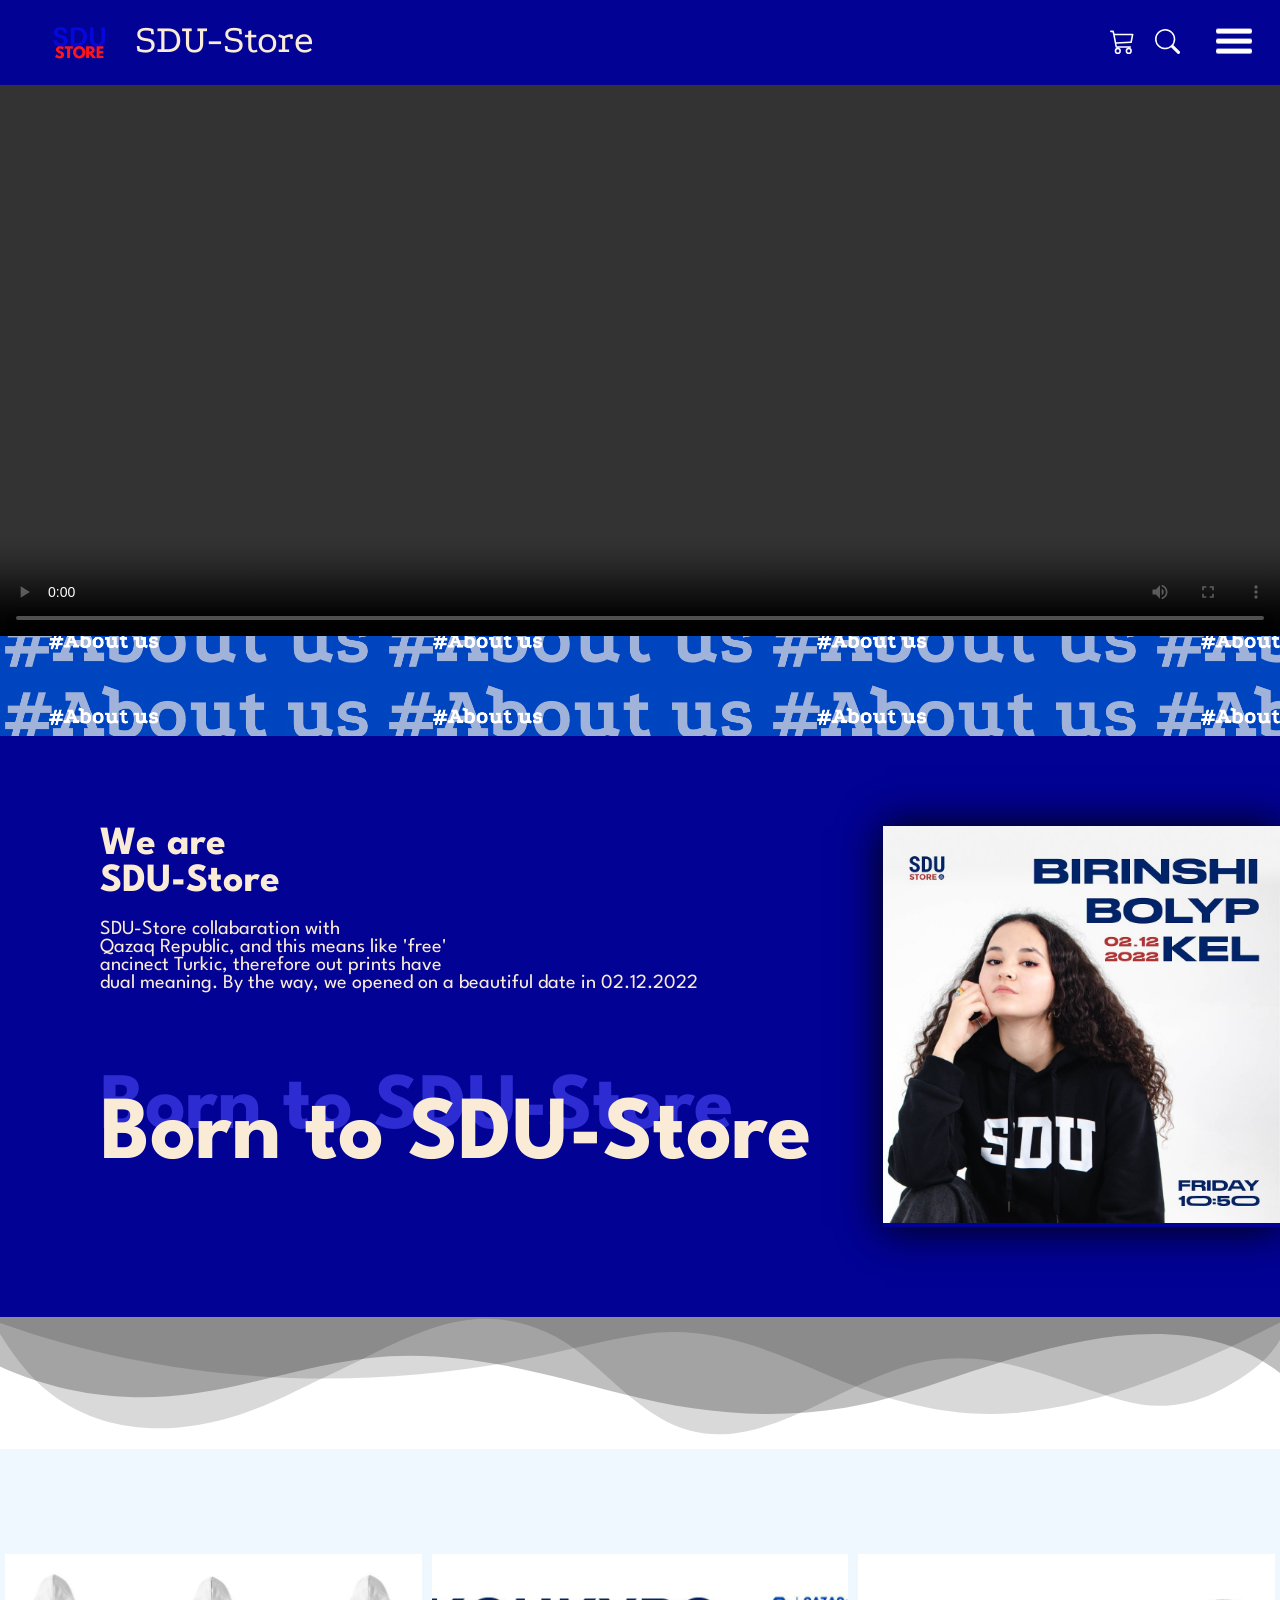
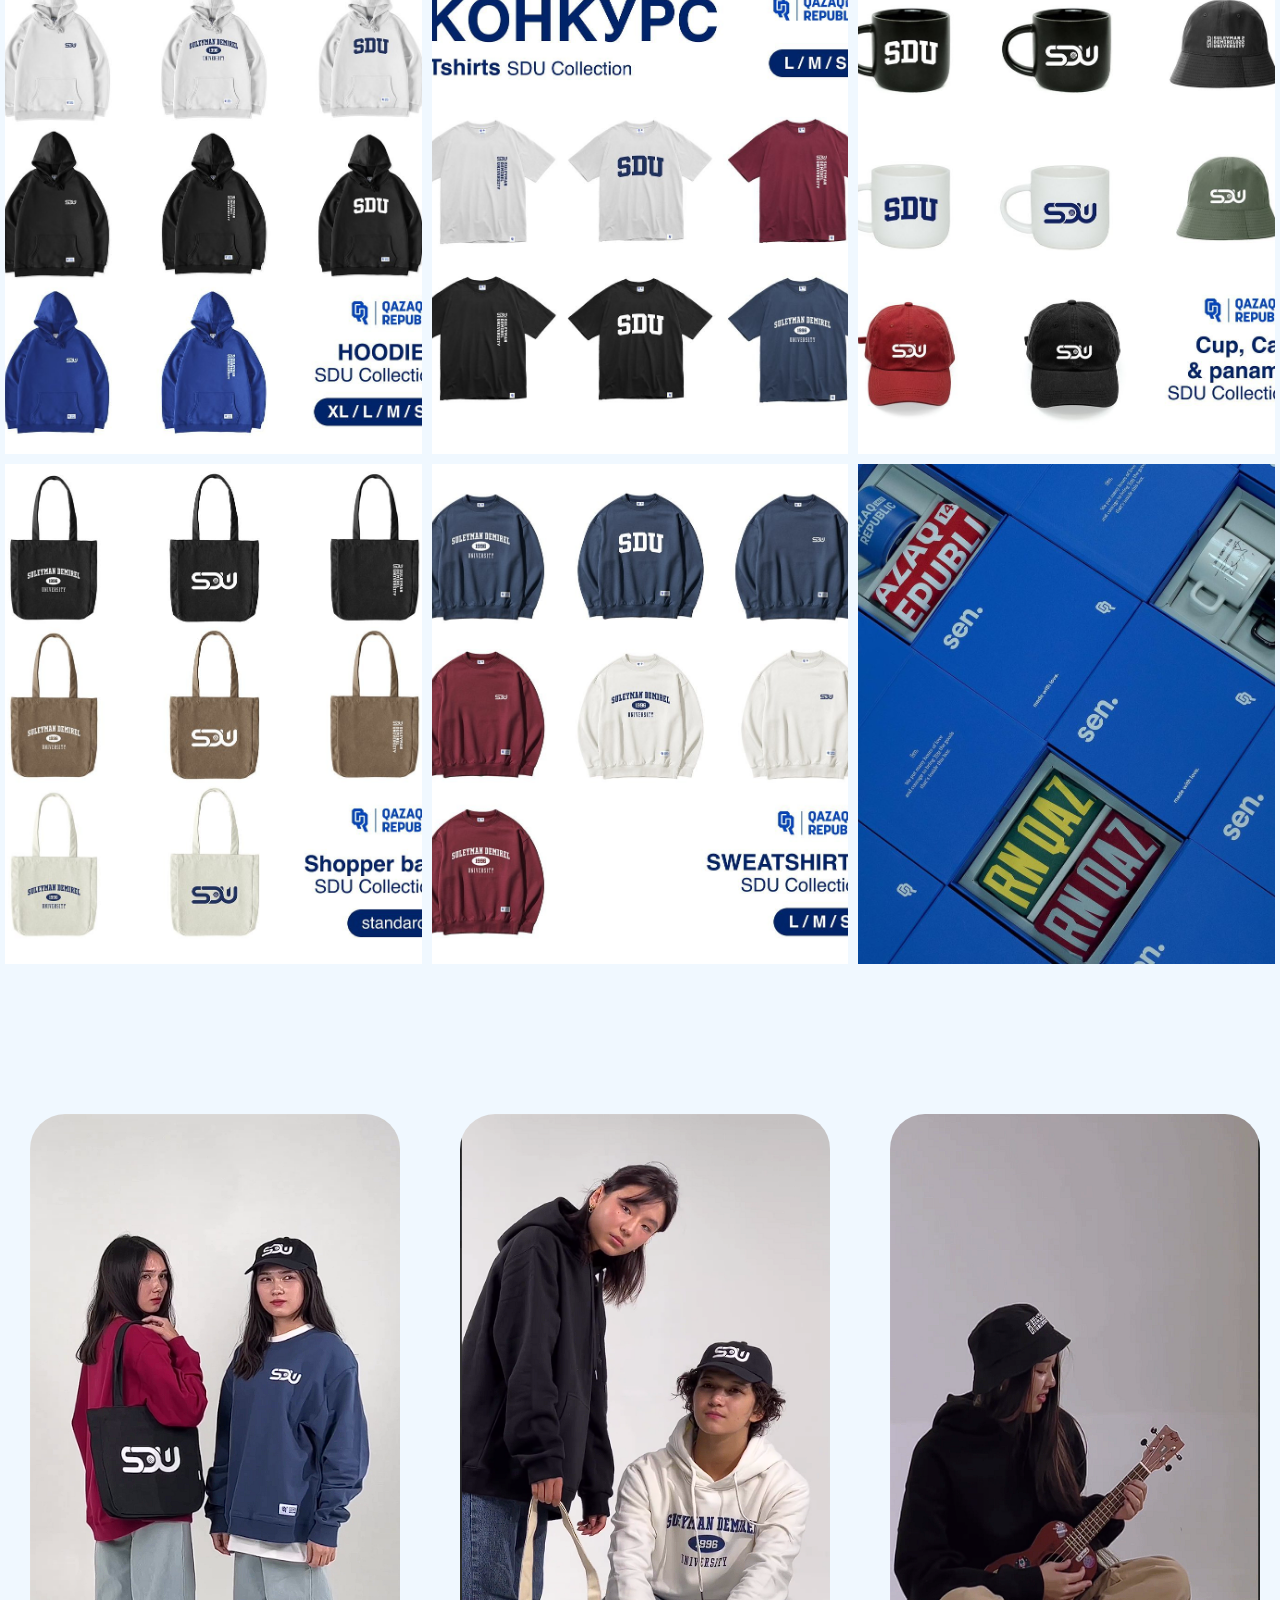
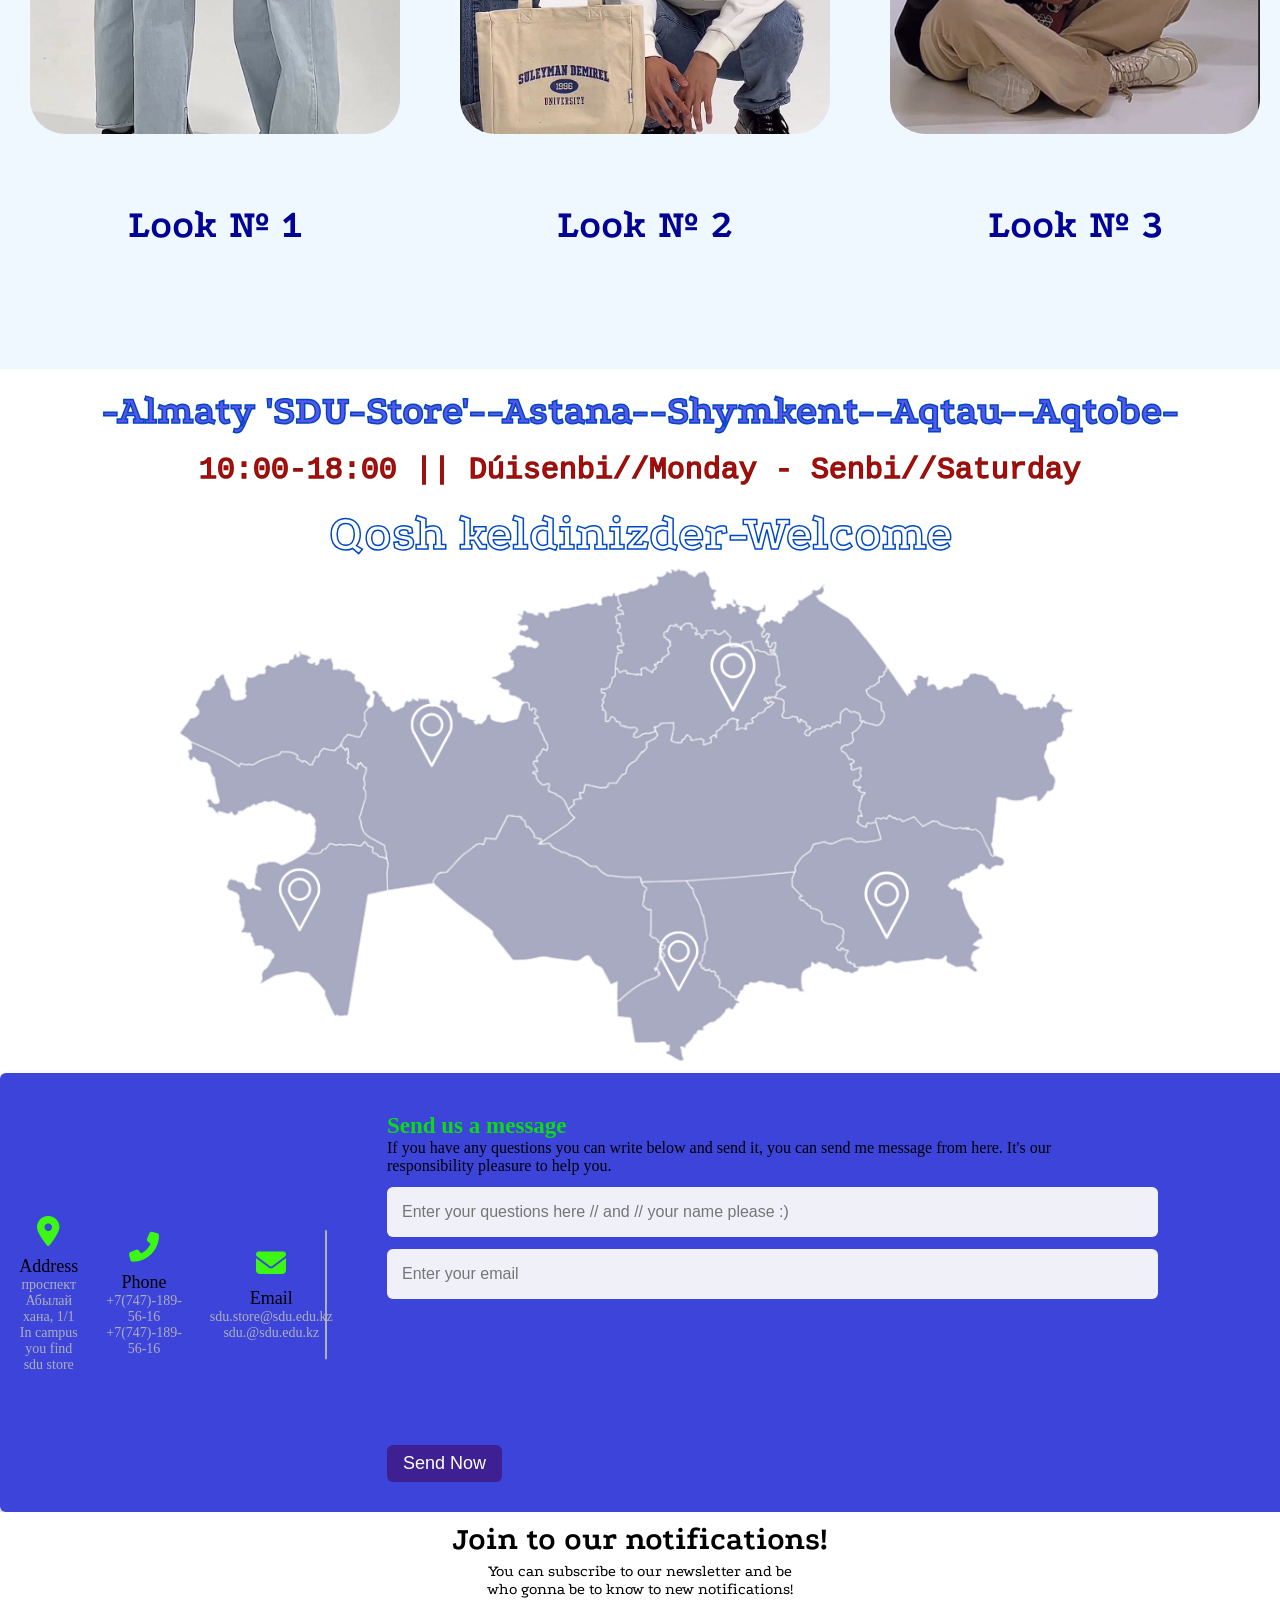
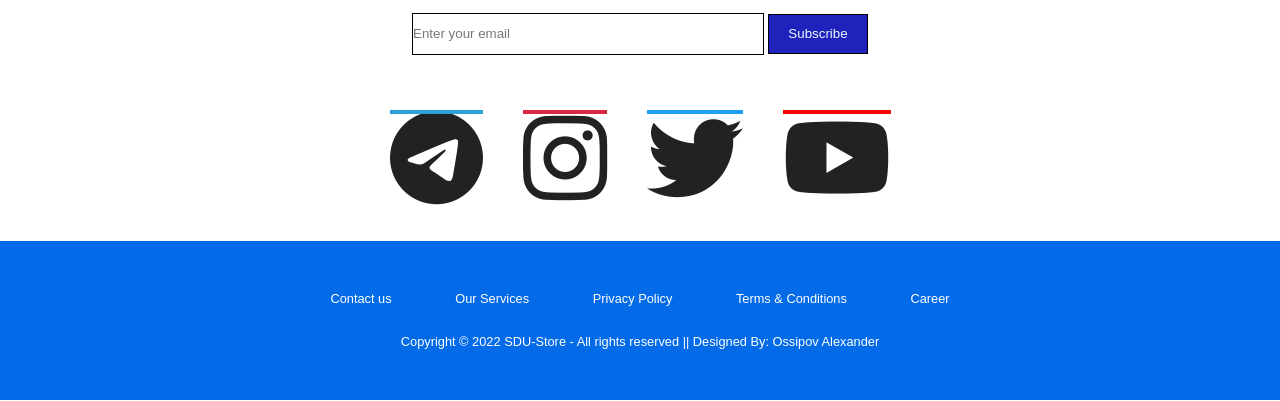
==== index.html @ 2f0f6ea9 "Updated page look 1 and style it" ====
<!DOCTYPE html>
<html lang="en">
<head>
    <meta charset="UTF-8">
    <meta http-equiv="X-UA-Compatible" content="IE=edge">
    <meta name="viewport" content="width=device-width, initial-scale=1.0">
    <link rel="icon" href="https://www.freedownloadlogo.com/logos/s/sdu.svg">
    <link rel="stylesheet" href="style.css">
    <link rel="preconnect" href="https://fonts.googleapis.com">
    <link rel="preconnect" href="https://fonts.gstatic.com" crossorigin>
    <link href="https://fonts.googleapis.com/css2?family=Roboto+Condensed&display=swap" rel="stylesheet">
    <link href="https://fonts.googleapis.com/css2?family=Podkova:wght@800&display=swap" rel="stylesheet"> 
    <link href="https://fonts.googleapis.com/css2?family=Spartan:wght@500&display=swap" rel="stylesheet">
    
    <title>SDU-STORE</title>
</head>
<body>
<!--------------- This is gonna be header main site for SDU-Store --------------->
<header>
        <div class="main_logo">
            <button class="home_logo">
                <a href="./index.html" title="Home" class="sdusvg"><img class="main_logo_sdustore" src="./images/images/SDU-Store.png"></a>  
            </button>
            <div class="sdu_store">
                <p>SDU-Store</p>
            </div> 
        </div>
        <div class="header_title">
            <button class="basket_button">
                <a href="./basket.html" title="basket" class="basketsvg">
                    <svg xmlns="http://www.w3.org/2000/svg" width="25" height="25" fill="white" class="bi bi-cart3" viewBox="0 0 16 16">
                        <path d="M0 1.5A.5.5 0 0 1 .5 1H2a.5.5 0 0 1 .485.379L2.89 3H14.5a.5.5 0 0 1 .49.598l-1 5a.5.5 0 0 1-.465.401l-9.397.472L4.415 11H13a.5.5 0 0 1 0 1H4a.5.5 0 0 1-.491-.408L2.01 3.607 1.61 2H.5a.5.5 0 0 1-.5-.5zM3.102 4l.84 4.479 9.144-.459L13.89 4H3.102zM5 12a2 2 0 1 0 0 4 2 2 0 0 0 0-4zm7 0a2 2 0 1 0 0 4 2 2 0 0 0 0-4zm-7 1a1 1 0 1 1 0 2 1 1 0 0 1 0-2zm7 0a1 1 0 1 1 0 2 1 1 0 0 1 0-2z"/>
                      </svg>
                </a>
            </button>
            <button class="search_button" title="search" class="searchsvg">
                <a href="./search.html" title="search" class="searchsvg"> 
                    <svg xmlns="http://www.w3.org/2000/svg" width="25" height="25" fill="white" class="bi bi-search" viewBox="0 0 16 16">
                          <path d="M11.742 10.344a6.5 6.5 0 1 0-1.397 1.398h-.001c.03.04.062.078.098.115l3.85 3.85a1 1 0 0 0 1.415-1.414l-3.85-3.85a1.007 1.007 0 0 0-.115-.1zM12 6.5a5.5 5.5 0 1 1-11 0 5.5 5.5 0 0 1 11 0z"/>
                    </svg>
                </a>
            </button>
            <button class="hamburger" onclick="openHamburger()">
                <span></span>
                <span></span>
                <span></span>
            </button>
        </div>
</header>
<!--------------------END HERE-------------------->


 <!--------- HERE GONNA BE A SIDEBAR OF SDU-STORE ------------> 
 <div class="sidebar" id="sidebar">
    <ul class="sidebar__menu">
        <li class="menu__item">
            <a href="./login.html" class="menu__link">Log In</a>
        </li>
        <li class="menu__item">
            <a href="#about_us" class="menu__link">About us</a>
        </li>
        <li class="menu__item">
            <a href="#catalog" class="menu__link">Catalog</a>
        </li>
        <li class="menu__item">
            <a href="#lookbook" class="menu__link">LookBook</a>
        </li>
        <li class="menu__item">
            <a href="#contacts" class="menu__link">Contacts</a>
        </li>
        <li class="menu__item">
            <a href="./HW7.1/index.html" class="menu__link">Game :)</a>
        </li>
    </ul>
</div>
<!--------------------END HERE-------------------->


<!------------- VIDEO CONTENT --------------->
<div class="video_content">
    <video class="main_video" width="100%" controls>
        <source src="" type="video/mp4">
        LOL YOUR BROWSET DOES'T SUPPORT THIS VIDEO UPDATE YOUR BROWSER AND YOU CAN SEE IT :)
    </video>
</div>
<!--------------------END HERE-------------------->


<!------------------- HERE GONNA BE A ABOUT US ------------------>
<div id="about_us">
        <div class="parallax_aboutus au">
            <div class="mask_text"></div>
        </div>
            <div class="waq">
                <div class="main_text">
                    <h1>We are <br>SDU-Store</h1>
                    <p>SDU-Store collabaration with <br>Qazaq Republic, and this means like 'free' <br>ancinect Turkic, therefore out prints have <br> dual meaning. By the way, we opened on a beautiful date in 02.12.2022</p>
                    <pre>Born to SDU-Store</pre>
                    <pre id="first_place_on_the_page">Born to SDU-Store</pre>
                </div>
                <div class="image_main">
                    <img class="image_1" width="100%" src="./images/images/photo_1.jpg">
            </div>
        <div class="shape">
            <div class="custom-shape-divider-top-163984622">
                <div class="custom-shape-divider-top-1639846922">
                    <svg data-name="Layer 1" xmlns="http://www.w3.org/2000/svg" viewBox="0 0 1200 120" preserveAspectRatio="none">
                        <path d="M0,0V46.29c47.79,22.2,103.59,32.17,158,28,70.36-5.37,136.33-33.31,206.8-37.5C438.64,32.43,512.34,53.67,583,72.05c69.27,18,138.3,24.88,209.4,13.08,36.15-6,69.85-17.84,104.45-29.34C989.49,25,1113-14.29,1200,52.47V0Z" opacity=".25" class="shape-fill"></path>
                        <path d="M0,0V15.81C13,36.92,27.64,56.86,47.69,72.05,99.41,111.27,165,111,224.58,91.58c31.15-10.15,60.09-26.07,89.67-39.8,40.92-19,84.73-46,130.83-49.67,36.26-2.85,70.9,9.42,98.6,31.56,31.77,25.39,62.32,62,103.63,73,40.44,10.79,81.35-6.69,119.13-24.28s75.16-39,116.92-43.05c59.73-5.85,113.28,22.88,168.9,38.84,30.2,8.66,59,6.17,87.09-7.5,22.43-10.89,48-26.93,60.65-49.24V0Z" opacity=".15" class="shape-fill"></path>
                        <path d="M0,0V5.63C149.93,59,314.09,71.32,475.83,42.57c43-7.64,84.23-20.12,127.61-26.46,59-8.63,112.48,12.24,165.56,35.4C827.93,77.22,886,95.24,951.2,90c86.53-7,172.46-45.71,248.8-84.81V0Z" opacity=".15" class="shape-fill"></path>
                    </svg>
                </div>   
            </div> 
        </div>
    </div>
</div>
<!--------------------END HERE-------------------->


 <!---------------------HERE GONNA BE A CATALOG ------------------------->
<div id="catalog">
    <div class="parallax_catallog ct">
       <div class="mask_text"></div> 
    </div>
       <div class="twos">
        <div class="parent pone">
            <div class="child bg-one">
                <a class="grads" href="./hoodies.html">HOODIES</a>
            </div>
        </div>
        <div class="parent ptwo">
            <div class="child bg-two">
                <a class="grads" href="./tshort.html">T-SHIRT</a>
            </div>
        </div>
        <div class="parent ptwo">
            <div class="child bg-five">
                <a class="grads" href="./panamacups.html">Panama&Cups</a>
        </div>
    </div>
</div>

<div class="twos">
    <div class="parent ptwo">
        <div class="child bg-three">
             <a class="grads" href="./shopperbag.html">SHOPPER-BAG</a>
        </div>
    </div>
        <div class="parent pone">
            <div class="child bg-four">
            <a class="grads" href="./swetshirts.html">SWETSHIRTS</a>
            </div>
        </div>
        <div class="parent pone">
            <div class="child bg-six">
                <a class="grads" href="./gifts.html">Gifts</a>
        </div>
    </div>
</div>
<!--------------------END HERE-------------------->


<!------------ HERE GONNA BE A LOOKBOOK --------------->

<div class="parallax_lookbook lb">
    <div class="mask_text"></div>
</div>
<div id="lookbook">
    <section class="looks">
        <div class="looks">
            <div class="text_photo">
                <div class="text_photo_col">
                <a href="./lookbook.html"><img src="./images/images/Look_1.png" alt="" class="photo"></a>
                <div class="textt">
                    <h4>Look № 1</h4>
                </div>
            </div>

            <div class="text_photo_col">
                <a href="./lookbook_2.html"><img src="./images/images/Look_2.png" alt="" class="photo"></a>
                <div class="text">
                    <h4>Look № 2</h4>
                </div>
            </div>
            <div class="text_photo_col">
                <a href="./lookbook_3.html"><img src="./images/images/Look03.png" alt="" class="photo"></a>
                <div class="text">
                    <h4>Look № 3</h4>
                </div>
            </div>
        </div>
    </div>
</section>
</div>
<!--------------------END HERE-------------------->


<!-------------- HERE GONNA BE A CONTACTS AND OUR LOCATION ------------------>
<div class="parallax_contacts cn">
    <div class="mask_text"></div>
</div>

<div id="contacts">
    <div class="city">
        <div id="logo_location"  onclick="window.location.reload()"><img src="https://avatars.mds.yandex.net/i?id=2a0000017a1219866d674f596d453d6d0703-5141058-images-thumbs&n=13" alt="" height="55px"></div>
        <div id="Almaty" onclick="change(this)" onmouseover="big(this)" onmouseout="small(this)">-Almaty 'SDU-Store'-</div>
        <div id="Astana" onclick="change(this)" onmouseover="big(this)" onmouseout="small(this)">-Astana-</div>
        <div id="Shymkent" onclick="change(this)" onmouseover="big(this)" onmouseout="small(this)">-Shymkent-</div>
        <div id="Aqtau" onclick="change(this)" onmouseover="big(this)" onmouseout="small(this)">-Aqtau-</div>
        <div id="Aqtobe" onclick="change(this)" onmouseover="big(this)" onmouseout="small(this)">-Aqtobe-</div>
    </div>
    <pre>10:00-18:00 || Dúisenbi//Monday - Senbi//Saturday</pre>
    <div class="text_city">
        <p id="slogan">Qosh keldinizder-Welcome</p>
        <p id="number"> </p>
    </div>
    <div class="main_city">
        <img id="map" src="./images/images/all.png" alt="" usemap="#work_map" style="width: 70%;">
        <map name="work_map">
            <area shape="circle" coords="320,280,80" alt="" href="https://go.2gis.com/bnmsog">
            <area shape="circle" coords="90,420,120" alt="" href="https://go.2gis.com/dmvdrw">
            <area shape="circle" coords="650,200,120" alt="" href="https://go.2gis.com/h63gkw">
            <area shape="circle" coords="550,440,80" alt="" href="https://go.2gis.com/l6w31">
            <area shape="circle" coords="800,420,120" alt="" href="https://2gis.kz/almaty/firm/70000001042393451/76.669559%2C43.208248?m=76.675235%2C43.210433%2F15.8">
        </map>
    </div>
</div>
<!--------------------END HERE-------------------->
 

<!--------HERE GONNA BE SEND MESSAGE TO OUR-------------->
<div class="container">
    <div class="content">
      <div class="left-side">
        <div class="address details">
          <i class="fas fa-map-marker-alt"></i>
          <div class="topic">Address</div>
          <div class="text-one">​проспект Абылай хана, 1/1</div>
          <div class="text-two">In campus you find sdu store</div>
        </div>
        <div class="phone details">
          <i class="fas fa-phone-alt"></i>
          <div class="topic">Phone</div>
          <div class="text-one">+7(747)-189-56-16</div>
          <div class="text-two">+7(747)-189-56-16</div>
        </div>
        <div class="email details">
          <i class="fas fa-envelope"></i>
          <div class="topic">Email</div>
          <div class="text-one">sdu.store@sdu.edu.kz</div>
          <div class="text-two">sdu.@sdu.edu.kz</div>
        </div>
      </div>
      <div class="right-side">
        <div class="topic-text">Send us a message</div>
        <p>If you have any questions you can write below and send it, you can send me message from here. It's our responsibility pleasure to help you.</p>
      <form action="#">
        <div class="input-box">
          <input type="text" placeholder="Enter your questions here // and // your name please :)">
        </div>
        <div class="input-box">
          <input type="text" placeholder="Enter your email" required>
        </div>
            <div class="input-box message-box">
            </div>
                <div class="button">
                    <input type="button" value="Send Now" >
                </div>
            </form>
        </div>
    </div>
</div>        
<!--------------------END HERE-------------------->

<!-- HERE GONNA BE A ANY LINCS TO OUR TELEGRAM INSTAGRAM..... -->
<div class="subscribe" style="position: relative; height: 280px;">
    <form>
        <h1 style="padding-top: 10px;">Join to our notifications!</h1>
        <p>You can subscribe to our newsletter and be <br> who gonna be to know to new notifications!</p>
        <input type="email" placeholder="Enter your email" style="border: 0.2px solid black; height: 40px; width: 350px;">
        <input type="submit" value="Subscribe" @click="download" style="border: 0.5px solid black; background-color:rgb(32, 34, 188); color:aliceblue; height: 40px; width: 100px; cursor:pointer;">
    </form>
    <div class="lastwords">
        <ul>
            <li><a href="#"><i class="fa-brands fa-telegram telegram"></i></a></li>
            <li><a href="#"><i class="fa-brands fa-instagram instagram"></i></a></li>
            <li><a href="#"><i class="fa-brands fa-twitter twitter"></i></a></li>
            <li><a href="#"><i class="fa-brands fa-youtube youtube"></i></a></li>
        </ul>
</div>
<!--------------------END HERE-------------------->

<!-- Footer -->
<footer>
    <div class="footer"> 
    <div class="row">
    <ul>
    <li><a href="#">Contact us</a></li>
    <li><a href="#">Our Services</a></li>
    <li><a href="#">Privacy Policy</a></li>
    <li><a href="#">Terms & Conditions</a></li>
    <li><a href="#">Career</a></li>
    </ul>
    </div>
    
    <div class="row">
    Copyright © 2022 SDU-Store - All rights reserved || Designed By: Ossipov Alexander 
    </div>
    </div>
</footer>

<!--------------------END HERE-------------------->

<script type="text/javascript" src=script.js></script>
<script src="https://unpkg.com/babel-standalone/babel.min.js"></script>
<script src="https://unpkg.com/vue/dist/vue.min.js"></script>
<script src="https://unpkg.com/vue-material@beta"></script>
<script src="https://ajax.googleapis.com/ajax/libs/jquery/3.5.1/jquery.min.js"></script>
</body>
</html>
---- style.css ----
@import url(https://fonts.googleapis.com/css2?family=Poppins:wght@200;300;400;500;600;700&display=swap);
@import url(https://cdnjs.cloudflare.com/ajax/libs/font-awesome/6.1.1/css/all.min.css);
*,
*::after,
*::before{
    margin: 0;
    padding: 0;
    border: 0;
}

body{
    margin: 0 auto;
    padding: 0 auto;
}

/* <!-- This is gonna be header main site for SDU-Store --> */
header{
    display: flex;
    background-color: #020294;
    justify-content: space-between;
    width: 100%;
    position: fixed;
    height: 85px;
    z-index: 3;
    flex-direction: row;
}

.main_logo{
    display: flex;
    padding: 10px;
    padding-left: 30px;
    background-color: #020294;
    flex-direction: row;
}

.main_logo .main_logo_sdustore{
    height: 45px;
    flex-direction: row;
}

.home_logo{
    display: flex;
    background-color: #020294;
    margin: 10px 20px 50px 20px;
    cursor: pointer;
    flex-direction: row;
}

.header_title{
    display: flex;
    padding: 20px 90px 20px 10px;
    flex-direction: row;
}

.search_button{
    background:#020294;
    margin: 0px 10px;
    flex-direction: row;
}

.basket_button{
    background:#020294;
    margin: 0px 10px;
    flex-direction: row;
}

.sdu_store p{
    margin-top: 8px;
    flex-direction: row;
}

.sdu_store{
    padding-left: 5px;
    font-family: 'Podkova',serif;
    font-size: 40px;
    color:antiquewhite;
    flex-direction: row;
}

/* HAMBER_ITEM */
.hamburger {
    width:36px;
    height:36px;
    position: absolute;
    top:50%;
    right: 10px;
    transform: translate(-50%, -40%);
    padding: 0px;
    background-color:transparent;
    border-style:none;
    outline: none;
    cursor: pointer;
}

.hamburger span {
    width:100%;
    height:5px;
    background-color:#fff;
    display:block;
    position: absolute;
    border-radius: 2px;
    transition: all .5s ease;
}

.hamburger span:nth-child(1){
    top:0px;
    left:0px;
}

.hamburger span:nth-child(2){
    top:10px;
    right:0px;
}
.hamburger span:nth-child(3){
    top:20px;
    left:0px;
}
.hamburger.open span:nth-child(2){
    animation: span2 1.5s forwards cubic-bezier(.8, .5, .2, 1.4);
}


@keyframes span2{
    0%{
        transform: translate(0,0) scale(1);
    }
    20%{
        width:5px;
        border-radius: 50%;
        transform: translate(0,0) scale(1);
    }
    40%{
        width:5px;
        border-radius: 50%;
        transform: translate(0,0) scale(1);
    }
    50%{
        width:5px;
        border-radius: 50%;
        transform: translate(0,18px) scale(1); 
    }
    80%{
        width:5px;
        border-radius: 50%;
        transform: translate(0,-16px) scale(1);
    }
    100%{
        width:5px;
        border-radius: 50%;
        transform: translate(0,100px) scale(0);
    }
}
.hamburger.open span:nth-child(3){
    animation: span3 .8s forwards cubic-bezier(.8, .5, .2, 1.4);
    animation-delay: .7s;
}

@keyframes span3{
    0%{
        transform: translate(0,0);
    }
    60%{
        transform: rotate(80deg) translate(-7px, -7px);
    }
    100%{
        transform: rotate(45deg) translate(-7px, -7px);
    }
}
.hamburger.open span:nth-child(1){
    animation: span1 .8s forwards cubic-bezier(.8, .5, .2, 1.4);
    animation-delay: 1.1s;
}

@keyframes span1{
    0%{
        transform: translate(0,0);
    }
    60%{
        transform: rotate(-110deg) translate(-7px, -7px);
    }
    100%{
        transform: rotate(-45deg) translate(-9px, 7px);
    }
} 

.hamburger span:nth-child(1){
    animation: span1_close .8s forwards cubic-bezier(.8, .5, .2, 1.4);
}

@keyframes span1_close {
    0%{
        transform: rotate(-45deg) translate(-20px, 20px);
    }
    100%{
        transform: rotate(0deg) translate(0, 0);
    }
}

.hamburger span:nth-child(2){
    animation: span2_close .8s forwards cubic-bezier(.8, .5, .2, 1.4);
}
@keyframes span2_close{
    0%{
        transform: translate(0, 20px) scale(0);
    }
    100%{
        transform: translate(0, 0) scale(1);
    }
}

.hamburger span:nth-child(3){
    animation: span3_close .8s forwards cubic-bezier(.8, .5, .2, 1.4);
}
@keyframes span3_close{
    0%{
        transform: rotate(45deg) translate(-7px, -7px);
    }
    100%{
        transform: rotate(0deg) translate(0, 0);
    }
}

/* <!-- HERE GONNA BE A SIDEBAR OF SDU-STORE --> */

.sidebar {
    position: fixed;
    top: 85px;
    right: 0;  
    z-index: 3;
    padding-top: 50px;
    height: calc(100vh - 100px);
    width: 250px;
    background-color: #020294;
    transform: translateX(100vw);
    transition: all .5s cubic-bezier(1, 0, 0, 1);
}

.sidebar__menu {
    display: flex;
    flex-direction: column;
    align-items: center;
    justify-content: space-between;
    height: 50%;
}

.menu__link {
    font-size: 35px;
    font-family: 'Podkova',serif;
    color: #fff;
}

.sidebar.active {
    transform: translateX(0);
}

.video{
    margin-top: 100px;
    flex-direction: row;
 }

/* <!-- HERE GONNA BE A ABOUT US  --> */
 #about_us{
    background-color:#020294;
    margin-top: -8px;
    flex-direction: row;
}

.main_text h1{
    font-family: 'Spartan', sans-serif;
    font-size: 40px;
    margin: 90px 0 0 100px;
    z-index: 2;
    color:antiquewhite;
    flex-direction: row;
}

.main_text p{
    font-family: 'Spartan' , sans-serif;
    font-size: 20px;
    margin: 20px 0 0 100px;
    color: antiquewhite;
    flex-direction: row;
}

.main_text pre{
    font-family: 'Spartan' , sans-serif;
    font-weight: bolder;
    font-size: 500%;
    margin: 80px 0 -0.5% 100px;
    z-index: 4;
    color:#2c2cd2;
    flex-direction: row;
}

#first_place_on_the_page{
    font-size: 90px;
    margin-top: -4%;
    z-index: 1;
    color:antiquewhite;
    flex-direction: row;
}

.image_main{
    margin-top: -27.5%;
    margin-left: 69%;
    margin-bottom: 90px;
    box-shadow: 0px 0px 40px 0.5px rgb(0, 0, 0);
    z-index: -1;
    flex-direction: row;
}

.shape{
    background-color:white;
    flex-direction: row;
}

.parallax_aboutus {
    display: flex;
    justify-self: center;
    align-items: center;
    position: relative;
    background-attachment: fixed;
    font-size: 60px;
    background-size: 30%;
    height:100px;
    color: white;
    flex-direction: row;
}

.parallax_aboutus .mask_text{
    position:relative;
    background:rgb(0, 0, 0,.6);
    width: 100%;
    z-index: 2;
    flex-direction: row;
}

.parallax_aboutus h1{
    z-index: 3;
    flex-direction: row;
}

.parallax_catallog {
    display: flex;
    justify-self: center;
    align-items: center;
    position: relative;
    background-attachment: fixed;
    font-size: 60px;
    background-size: 30%;
    height:100px;
    color: white;
    flex-direction: row;
}

.parallax_catallog .mask_text{
    position:relative;
    background:rgb(0, 0, 0,.6);
    width: 100%;
    z-index: 2;
    flex-direction: row;
}

.parallax_lookbook {
    display: flex;
    justify-self: center;
    align-items: center;
    position: relative;
    background-attachment: fixed;
    font-size: 60px;
    background-size: 30%;
    height:100px;
    color: white;
    flex-direction: row;
}

.parallax_lookbook .mask_text{
    position:relative;
    background:rgb(0, 0, 0,.6);
    width: 100%;
    z-index: 2;
    flex-direction: row;
}

.parallax_contacts {
    display: flex;
    justify-self: center;
    align-items: center;
    position: relative;
    background-attachment: fixed;
    font-size: 60px;
    background-size: 30%;
    height:100px;
    color: white;
    flex-direction: row;
}

.parallax_contacts .mask_text{
    position:relative;
    background:rgb(0, 0, 0,.6);
    width: 100%;
    z-index: 2;
    flex-direction: row;
}

.ct{
    background-image:url(./images/images/cat.png);
    flex-direction: row;
}

.au{
    background-image:url(./images/images/us.png);
    flex-direction: row;
}

.cn{
    background-image:url(./images/images/cn.png);
    flex-direction: row;
}

.lb{
    background-image:url(./images/images/lb.png);
    flex-direction: row;
}

/* THIS GONNA BE A CATALLOG  + IMAGE ZOOM HOVER*/
#catalog{
    max-width: 100%;
    background-color: aliceblue;
    flex-direction: row;
}

#cat{
    width:35%;
    margin-top:15px;
    margin-left: 2%;
    flex-direction: row;
}

.parent{
    overflow:hidden;
    cursor: pointer;
    display: inline-block;
    padding: 5px;
    flex-direction: row;
}

.twos{
    display: flex;
    flex-direction: row;
}

.pone{
    width: 33%;
    height: 500px;
    flex-direction: row;
}

.ptwo{
    width: 33%;
    height:500px;
    flex-direction: row;
}

.child{
    height: 100%;
    width: 100%;
    background-size: cover;
    background-repeat: no-repeat;
    -webkit-transition: all .5s;
    -moz-transition: all .5s;
    -o-transition: all .5s;
    transition: all .5s;
    flex-direction: row;
}

.child a{
    font-family: 'Podkova',serif;
    flex-direction: row;
}

.bg-one{
    background-image: url(./images/images/photo_4.jpg);
    background-position: center;
    flex-direction: row;
}

.bg-two{
    background-image: url(./images/images/photo_3.jpg);
    background-position: center;
    flex-direction: row;

}

.bg-three{
    background-image: url(./images/images/photo_6.jpg);
    background-position: center;
    flex-direction: row;
    
}

.bg-four{
    background-image: url(./images/images/photo_5.jpg);
    background-position: center;
    flex-direction: row;

}

.bg-five{
    background-image: url(./images/images/photo_2.jpg);
    background-position: center;
    flex-direction: row;

}

.bg-six{
    background-image: url(./images/images/gift/gift_logo.jpg);
    background-position: center;
    flex-direction: row;

}

.grads{
    display:none;
    font-size: 235%;
    color: rgb(0, 221, 255);
    font-family: sans-serif;
    text-align: center;
    margin:auto;
    position: absolute;
    top: 0;
    left: 0;
    bottom: 0;
    right: 0;
    height: 50px;
    cursor: pointer;
    flex-direction: row;
}

.parent:hover .child, .parent:focus .child{
    -ms-transform: scale(1.2);
    -moz-transform: scale(1.2);
    -webkit-transform: scale(1.2);
    -o-transform: scale(1.2);
    transform:scale(1.2);
    flex-direction: row;
}

.parent:hover .child:before, .parent:focus .child::before{
    display: block;
    flex-direction: row;
}

.parent:hover a, .parent:focus a{
    display: block;
    flex-direction: row;
}

.child:before{
    content: "";
    display:none;
    height:100%;
    width: 100%;
    position: absolute;
    top: 0;
    left: 0;
    background: linear-gradient(180deg, rgb(90,92, 94));
    opacity: 0.9;
    flex-direction: row;
}

ul, ol {
    list-style: none;
    flex-direction: row;
}

a {
    text-decoration: none;
    flex-direction: row;
}

a:hover{
    color: rgb(0, 255, 76);
    flex-direction: row;
}

.looks h4{
    padding: 20px;
    font-size: 40px;
    font-family: 'Podkova', serif;
    color:#020294;
    text-align: center;
    flex-direction: row;
}

.text_photo{
    display:flex;
    justify-content:space-around;
    flex-direction: row;
}

#lookbook{
    height:800px;
    flex-direction: row;
}

.photo{
    width:400px;
    height:650px;
    padding: 15px 15px;
    box-sizing: border-box;
    cursor: pointer;
    margin:30px 15px;
    border-radius: 50px;
    flex-direction: row;
}

.text_photo_col:hover{
    transform:translateY(-10px);
    flex-direction: row;
}

.textt{
    text-align: center;
    flex-direction: row;
}

/* HERE GONNA BE A CONTACTS */
#contacts{
    background-color:rgb(255, 255, 255);
    flex-direction: row;
}

.city{
    display:flex;
    justify-content:space-around;
    padding:20px 100px;
    font-family: 'Podkova', serif;
    font-size: 40px;
    font-weight: bolder;
    color:rgb(87, 87, 238);
    -webkit-text-stroke: 1.5px #0045c0;
    flex-direction: row;
}

.text_city{
    text-align: center;
    font-family:'Podkova', serif;
    font-size: 30px;
    font-weight: bolder;
    margin-top:1.5%;
    margin-bottom: -4%;
    color:rgb(255, 255, 255);
    -webkit-text-stroke: 1.5px #0148c4;
    flex-direction: row;
}

#slogan{
    font-size: 50px;
    flex-direction: row;
}

.main_cty{
    margin-top:100px;
    height:600px;
    flex-direction: row;
}

#map{
    margin-top: 55px;
    position: relative;
    margin-left: 14%;
    text-align: center;
    flex-direction: row;
}

#contacts pre{
    font-size: 30px;
    text-align: center;
    color:rgb(214, 0, 0);
    -webkit-text-stroke: 1.5px #87130f;
    animation: wheel-animation 2s
    infinite;
}

#Almaty, #logo_location, #Astana, #Aqtau, #Shymkent, #Aqtobe{
    cursor: pointer;
}

@keyframes wheel-animation{
    0%{
        opacity: 1;
        transform: translateY(-.9rem);
    }
    100%{
        opacity: 0;
        transform:translateY(.9rem);
    }
}
/* HERE GONNA BE A SEND MESSAGE */
.container{
    width: 85%;
    background: rgb(60, 68, 218);
    border-radius: 6px;
    padding: 20px 180px 30px 40px;
    box-shadow: 0 5px 10px rgba(0, 0, 0, 0.2);
    flex-direction: row;
  }
  .container .content{
    display: flex;
    align-items: center;
    justify-content: space-between;
    flex-direction: row;
  }
  .container .content .left-side{
    width: 25%;
    height: 100%;
    display: flex;
    flex-direction: column;
    align-items: center;
    justify-content: center;
    margin-top: 15px;
    position: relative;
    flex-direction: row;
  }
  .content .left-side::before{
    content: '';
    position: absolute;
    height: 70%;
    width: 2px;
    right: -15px;
    top: 50%;
    transform: translateY(-50%);
    background: #afafb6;
    flex-direction: row;
  }
  .content .left-side .details{
    margin: 14px;
    text-align: center;
    flex-direction: row;
  }
  .content .left-side .details i{
    font-size: 30px;
    color: #3cf613;
    margin-bottom: 10px;
    flex-direction: row;
  }
  .content .left-side .details .topic{
    font-size: 18px;
    font-weight: 500;
    flex-direction: row;
  }
  .content .left-side .details .text-one,
  .content .left-side .details .text-two{
    font-size: 14px;
    color: #afafb6;
    flex-direction: row;
  }
  .container .content .right-side{
    width: 75%;
    margin-left: 75px;
    margin-top: 20px;
    flex-direction: row;
  }
  .content .right-side .topic-text{
    font-size: 23px;
    font-weight: 600;
    color: #0fd915;
    flex-direction: row;
  }
  .right-side .input-box{
    height: 50px;
    width: 100%;
    margin: 12px 0;
    flex-direction: row;
  }
  .right-side .input-box input,
  .right-side .input-box textarea{
    height: 100%;
    width: 100%;
    border: none;
    outline: none;
    font-size: 16px;
    background: #F0F1F8;
    border-radius: 6px;
    padding: 0 15px;
    resize: none;
    flex-direction: row;
  }
  .right-side .message-box{
    min-height: 110px;
    flex-direction: row;
  }
  .right-side .input-box textarea{
    padding-top: 6px;
    flex-direction: row;
  }
  .right-side .button{
    display: inline-block;
    margin-top: 12px;
    /* padding-left: 380px; */
    flex-direction: row;
  }
  .right-side .button input[type="button"]{
    color: #fff;
    font-size: 18px;
    outline: none;
    border: none;
    padding: 8px 16px;
    border-radius: 6px;
    background: #3e2093;
    cursor: pointer;
    transition: all 0.3s ease;
  }
  .button input[type="button"]:hover{
    background: #5029bc;
  }
/* HERE GONNA BE A ANY LINKS TO subscribe TO USE */
.subscribe{
    background-color:rgb(255, 255, 255);
    height:200px;
    text-align: center;
    flex-direction: row;
}

.subscribe h1{
    font-family: 'Podkova',serif;
    padding-top: 5px;
    flex-direction: row;
}

.subscribe p{
    font-family: 'Podkova',serif;
    padding-top: 5px;
    padding-bottom: 15px;
    flex-direction: row;
}

.lastwords{
    display: flex;
    margin:auto;
    margin-top: 5px solid;
    padding-top: 55px;
    padding-bottom: 35px;
    justify-content:center;
    background-color: rgb(255, 255, 255);
    flex-direction: row;
}

.lastwords ul{
    position: relative;
    display: flex;
    flex-direction: row;
}

.lastwords ul li{
    position: relative;
    list-style: none;
    margin: 0 20px;
    cursor: pointer;
    flex-direction: row;
}

.lastwords ul li a{
    text-decoration: none;
    flex-direction: row;
}

.lastwords ul li a .fa-brands{
    font-size: 6em;
    color: #222;
    flex-direction: row;
}

.lastwords ul li a::before{
    font-family: FontAwesome;
    position: absolute;
    top: 0;
    left: 0;
    font-size: 6em;
    height:0;
    overflow: hidden;
    transition:0.5s ease-in-out;
    flex-direction: row;
}

.lastwords ul li:nth-child(1) a::before {
    content: "\f2c6";
    color: #2da1da;
    border-bottom: 4px solid #2da1da;
    flex-direction: row;
}

.lastwords ul li:nth-child(2) a::before {
    content: "\f16d";
    background-image: linear-gradient(45deg, #f09433
    0%, #e6683c 25%, #dc2743 50%, #cc2366 75%, #bc1888 100%);

    -webkit-background-clip: text;
    -webkit-text-fill-color: transparent; border-bottom: 4px soLid #dc2743;
    border-bottom: 4px solid #dc2743;
    background-clip: text;
}

.lastwords ul li:nth-child(3) a::before{
    content: "\f009";
    color: #1da1f2;
    border-bottom: 4px solid #1da1f2;
}

.lastwords ul li:nth-child(4) a::before{
    content: "\f167";
    color:red;
    border-bottom: 4px solid red;
}

.lastwords ul li:hover a::before{
    height:100%;
}

nav{
    float:left;
    flex-direction: row;
}

label{
    margin: 8px 0 0 20px;
    font-size: 30px;
    display:none;
    flex-direction: row;
}

#toggle{
    display:none;
    flex-direction: row;
}


.footer{
    background:rgb(3, 106, 232);
    padding:30px 0px;
    font-family: 'Play', sans-serif;
    text-align:center;
    }
    
    .footer .row{
    width:100%;
    margin:1% 0%;
    padding:0.6% 0%;
    color:rgb(255, 255, 255);
    font-size:0.8em;
    }
    
    .footer .row a{
    text-decoration:none;
    color:rgb(255, 255, 255);
    transition:0.5s;
    }
    
    .footer .row a:hover{
    color:#fff;
    }
    
    .footer .row ul{
    width:100%;
    }
    
    .footer .row ul li{
    display:inline-block;
    margin:0px 30px;
    }
    
    .footer .row a i{
    font-size:2em;
    margin:0% 1%;
    }
    
/* MOBILE ADAPTATION  */
@media (max-width:720px){
    .footer{
    text-align:left;
    padding:5%;
    }
    .footer .row ul li{
    display:block;
    margin:10px 0px;
    text-align:left;
    }
    .footer .row a i{
    margin:0% 3%;
    }
}
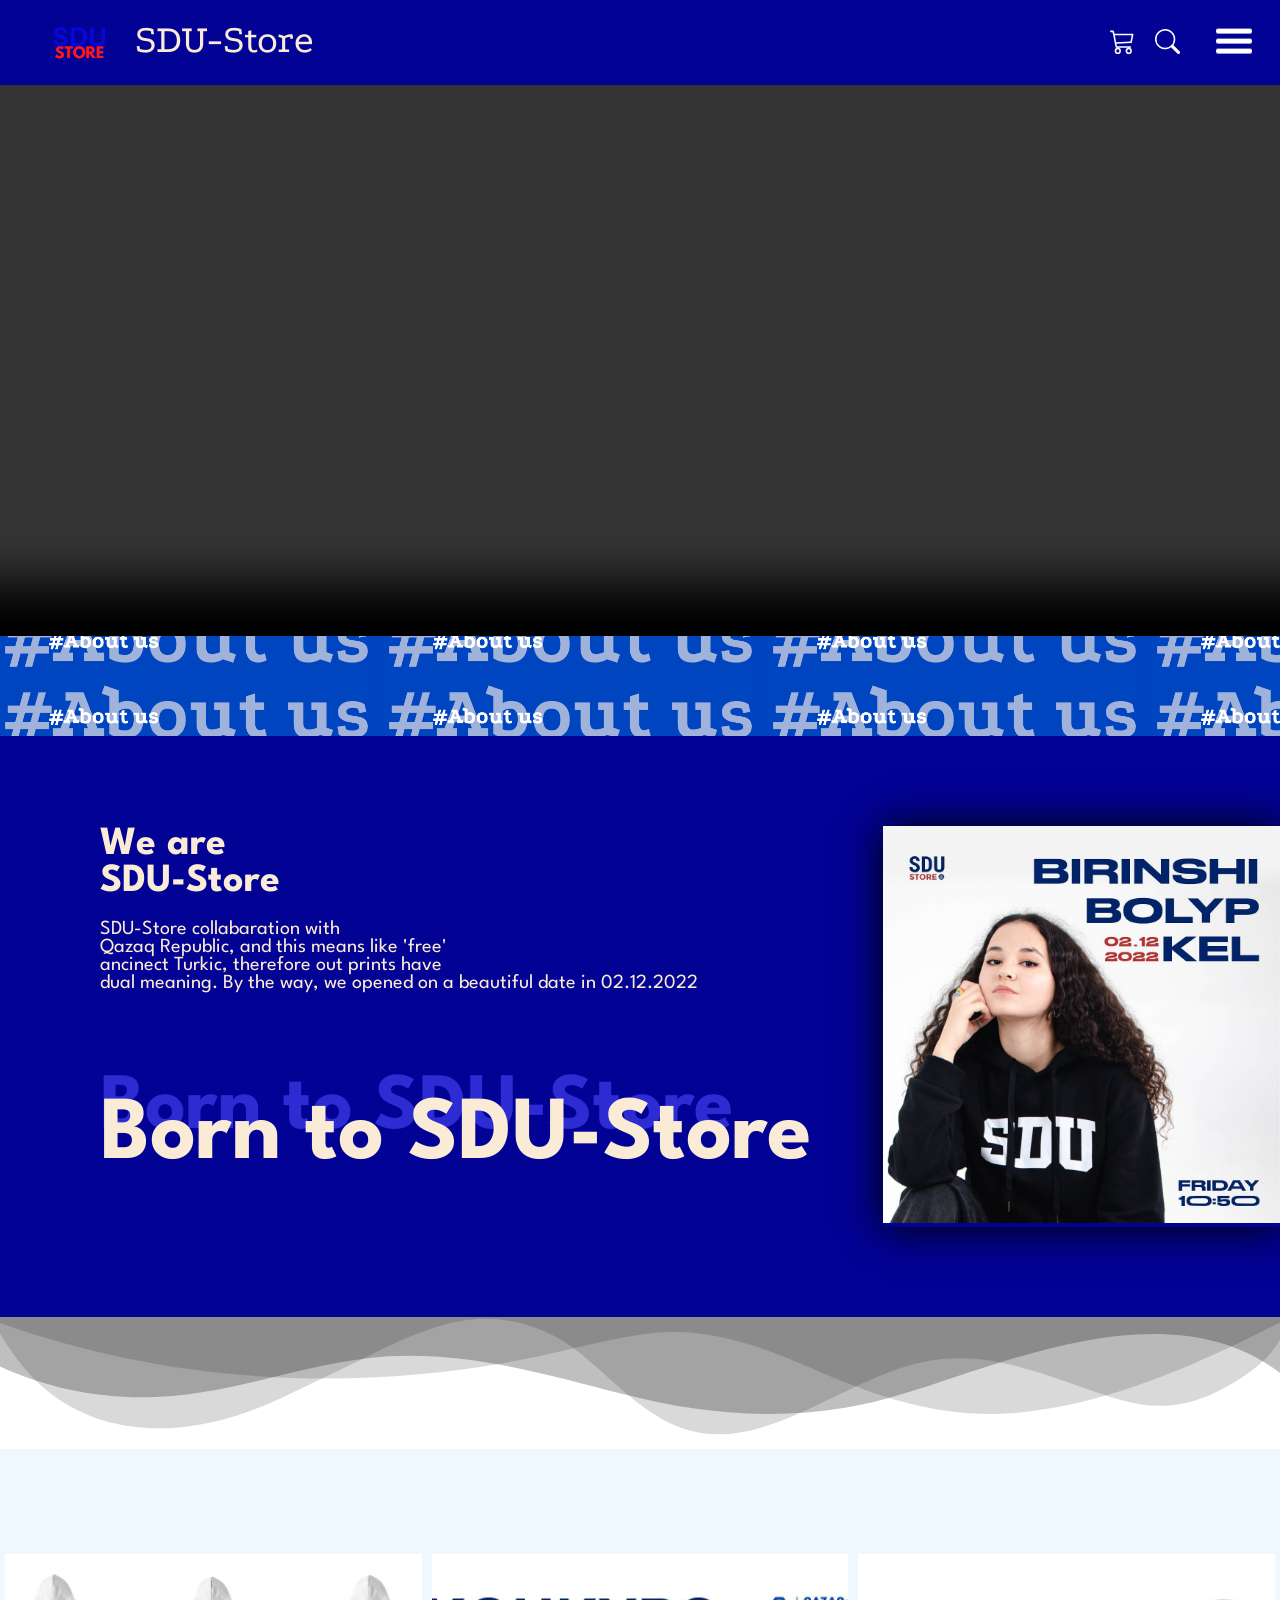
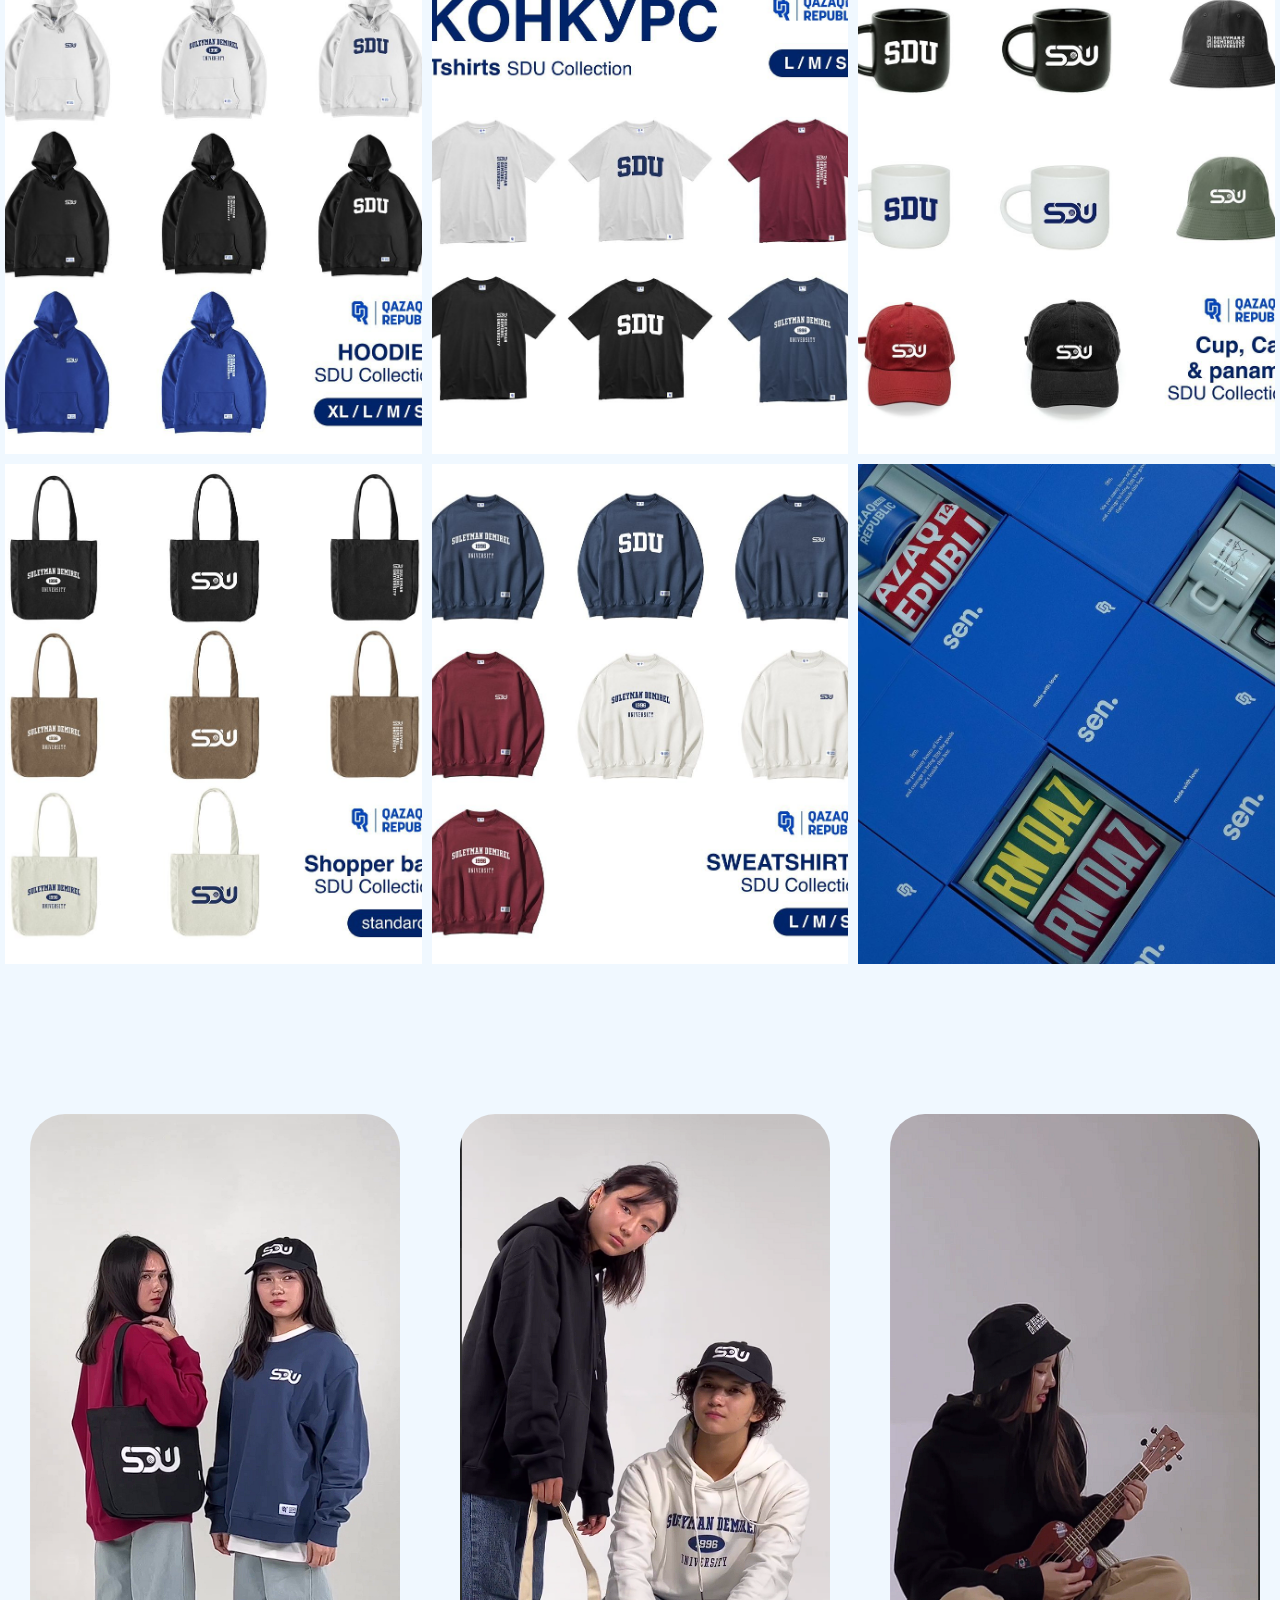
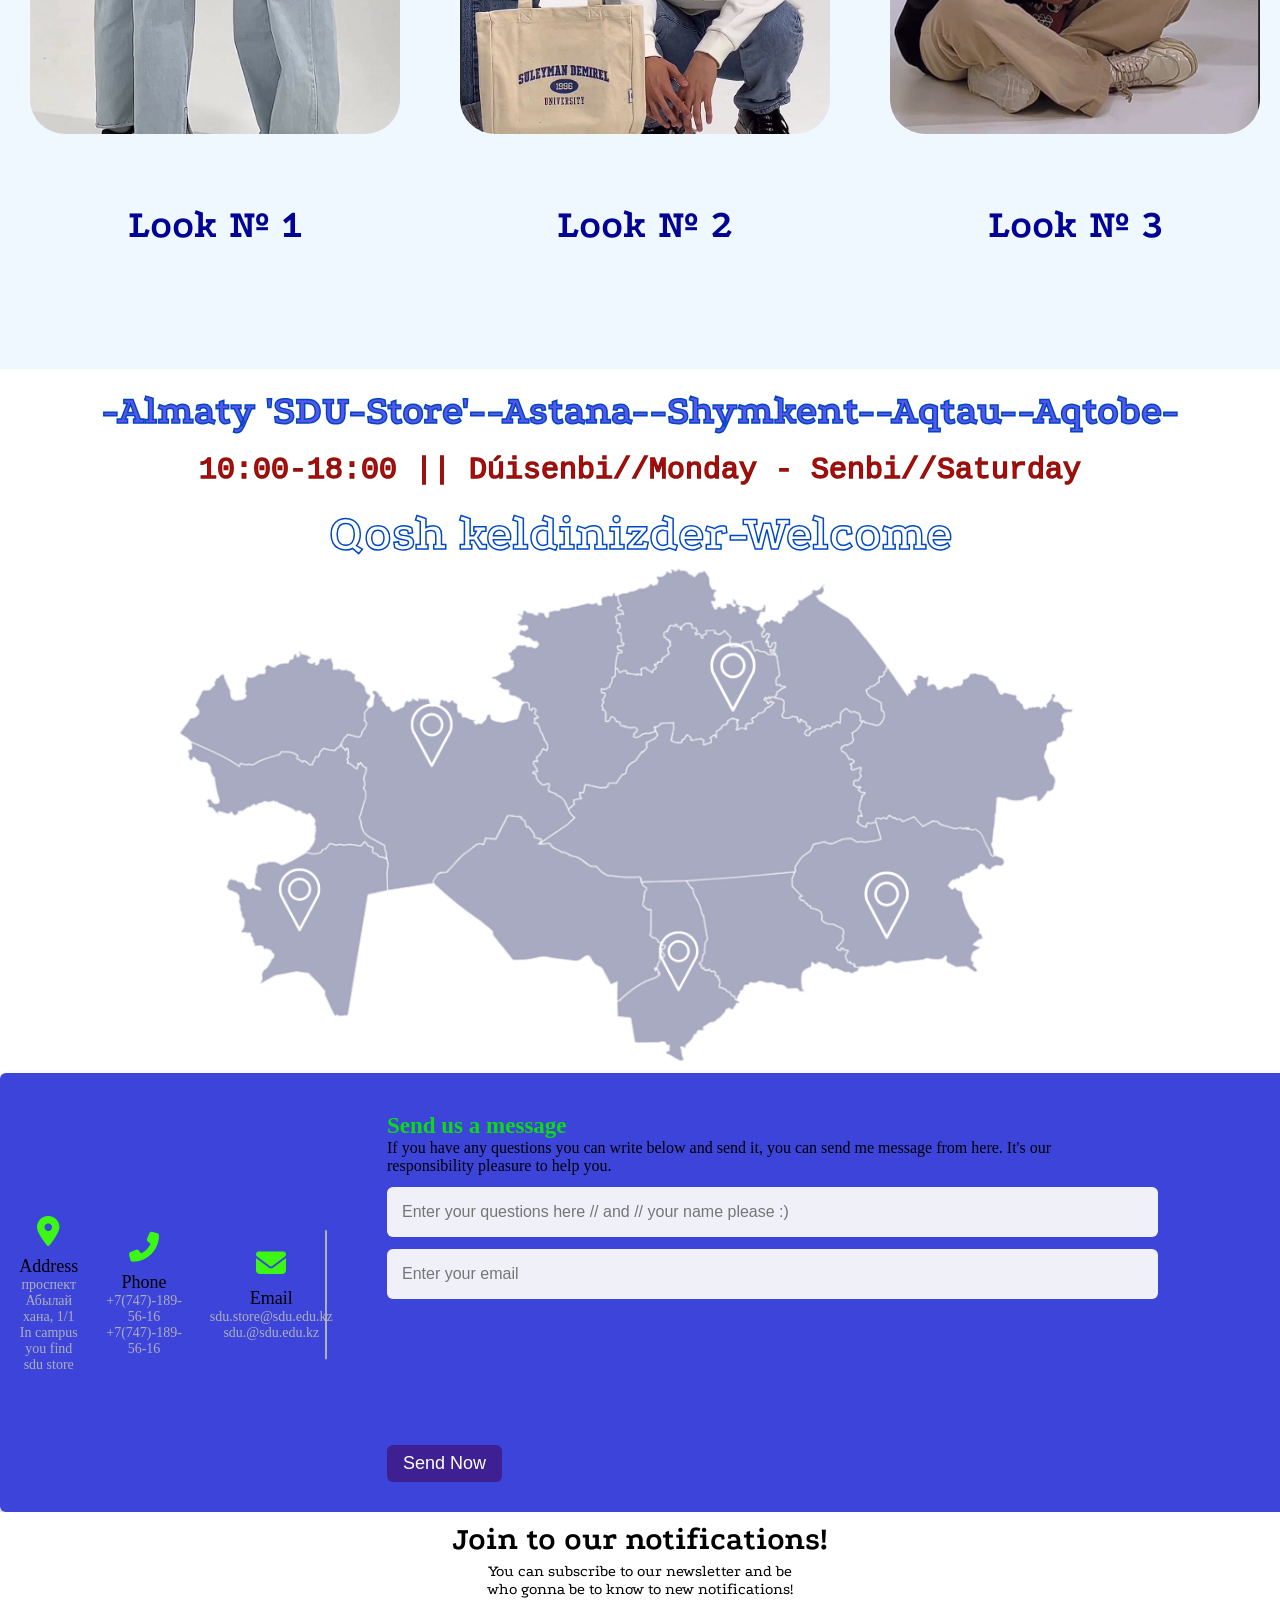
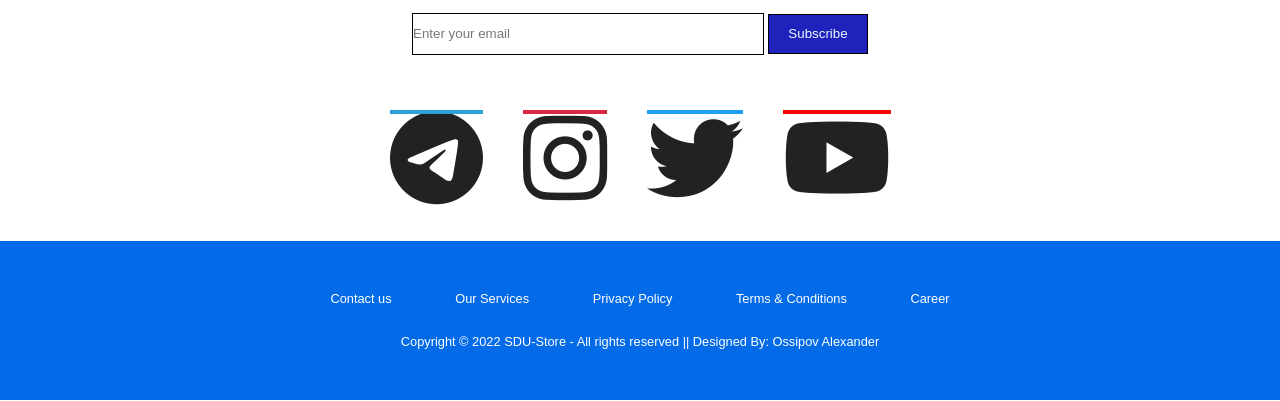
==== commit dc12b3bf: "Updated all" ====
--- a/index.html
+++ b/index.html
@@ -77,12 +77,11 @@
 
 
 <!------------- VIDEO CONTENT --------------->
-<div class="video_content">
-    <video class="main_video" width="100%" controls>
-        <source src="" type="video/mp4">
-        LOL YOUR BROWSET DOES'T SUPPORT THIS VIDEO UPDATE YOUR BROWSER AND YOU CAN SEE IT :)
+<div class="video">
+    <video class="video" width=100% controls >
+        <source src="https://drive.google.com/uc?export=preview&id=1qu1vZ01pUHCqvG98SWdBrZMuzj-po-i0" type="video/mp4">
+        Your browser does not support the video tag.
     </video>
-</div>
 <!--------------------END HERE-------------------->
 
 
--- a/style.css
+++ b/style.css
@@ -253,10 +253,9 @@
     transform: translateX(0);
 }
 
-.video{
-    margin-top: 100px;
-    flex-direction: row;
- }
+/* .video{
+    margin-top: 1px;
+ } */
 
 /* <!-- HERE GONNA BE A ABOUT US  --> */
  #about_us{
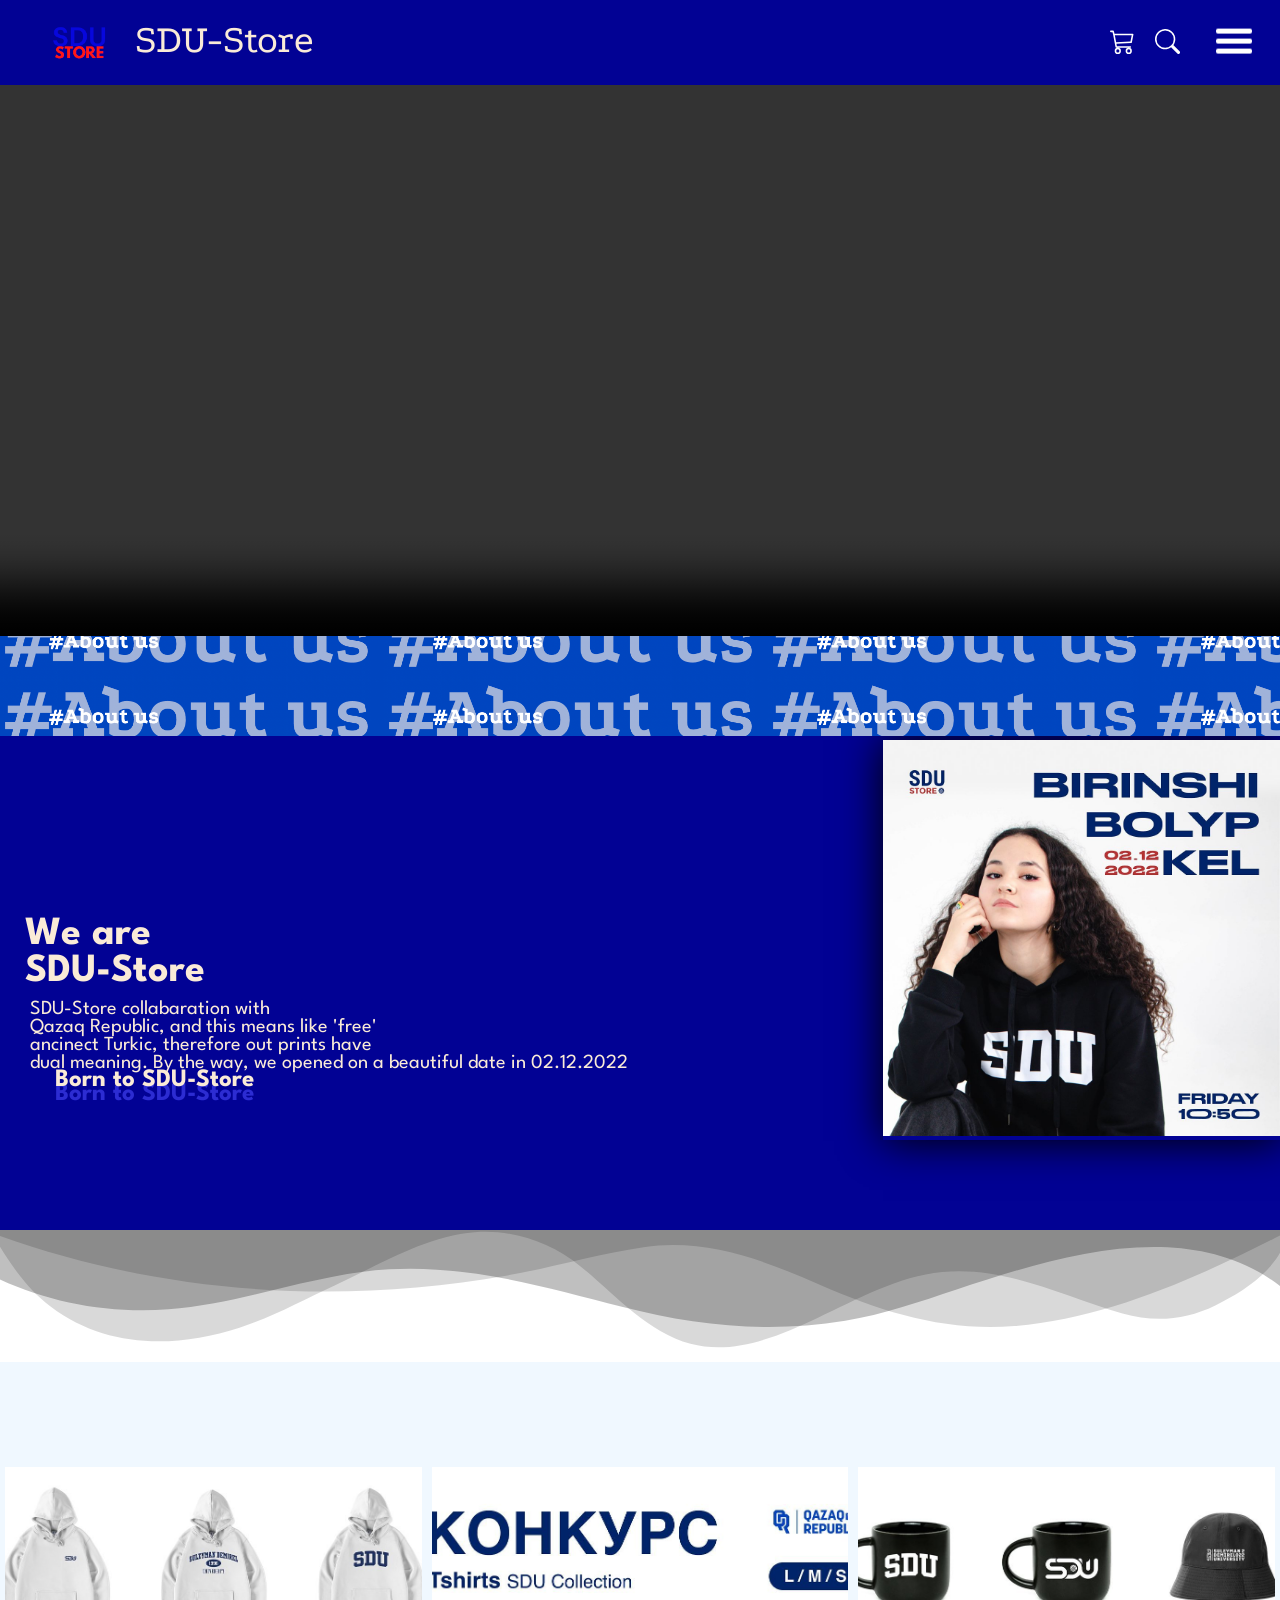
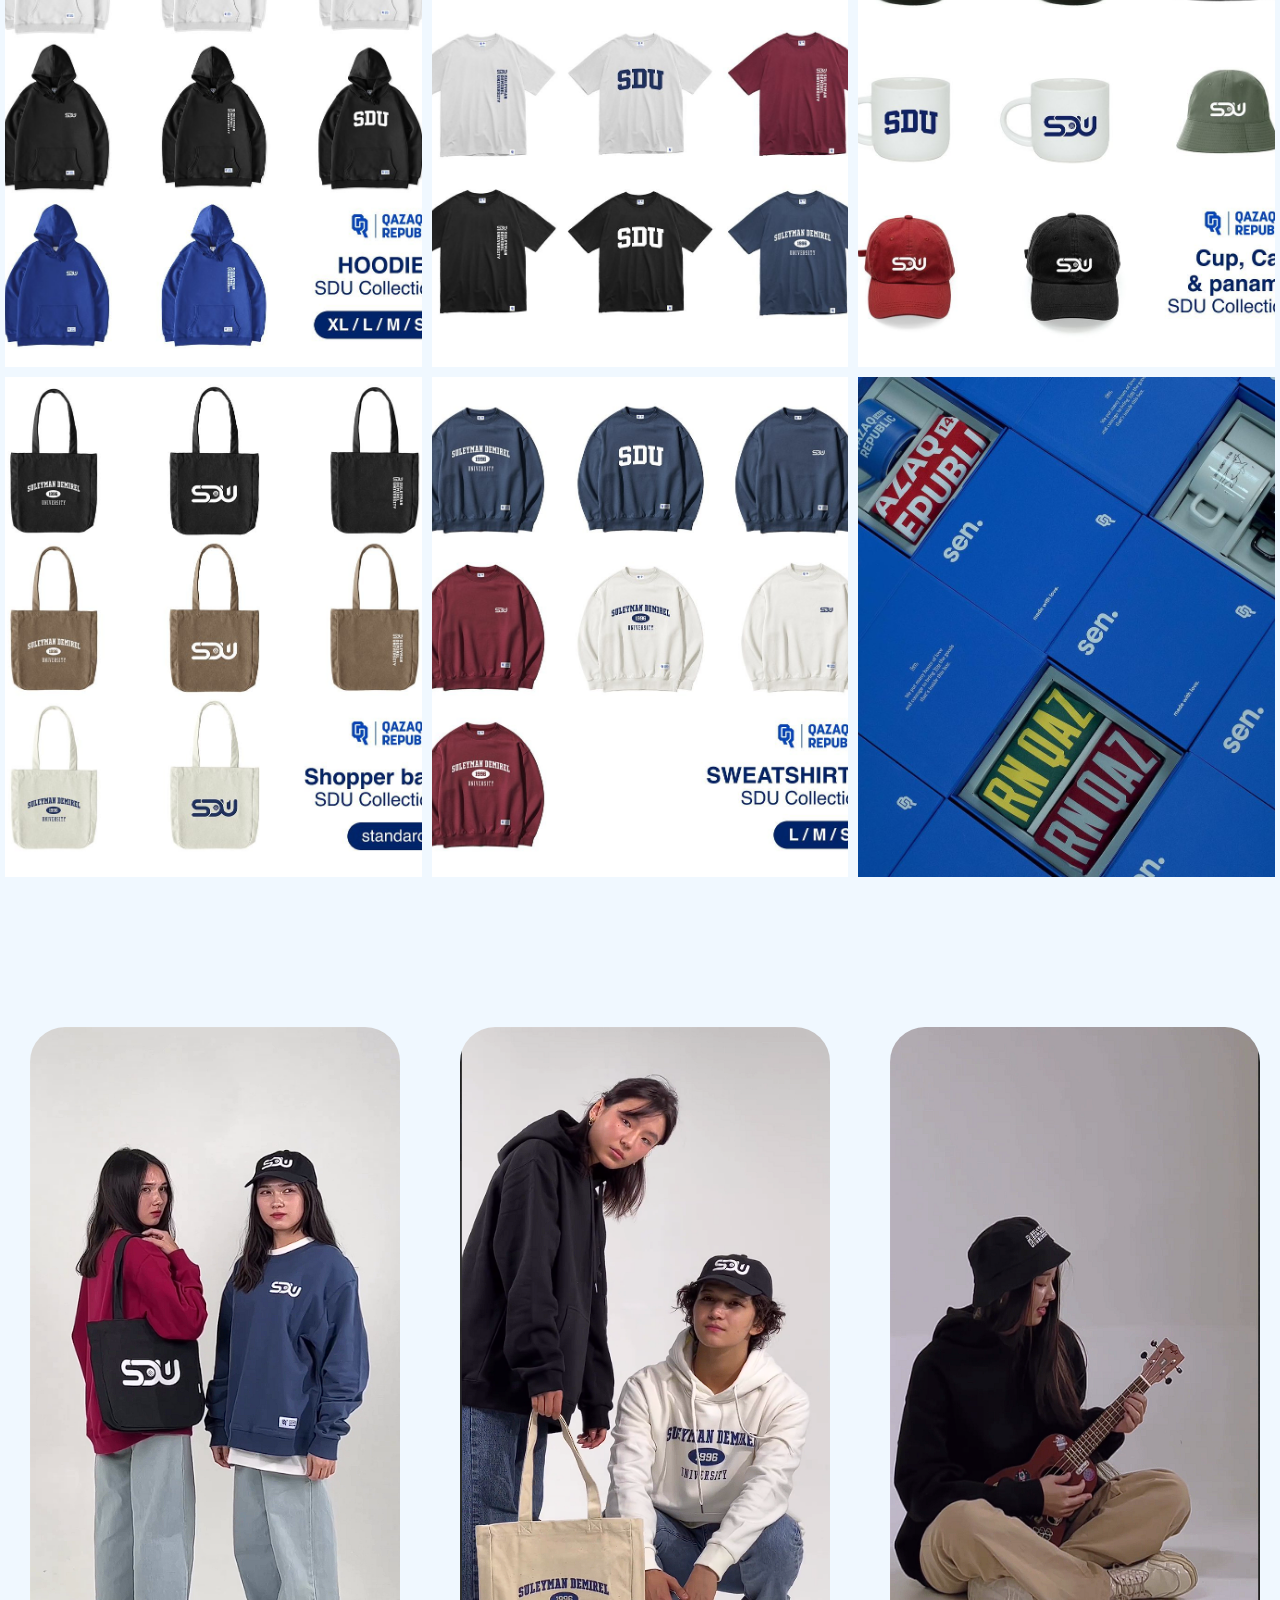
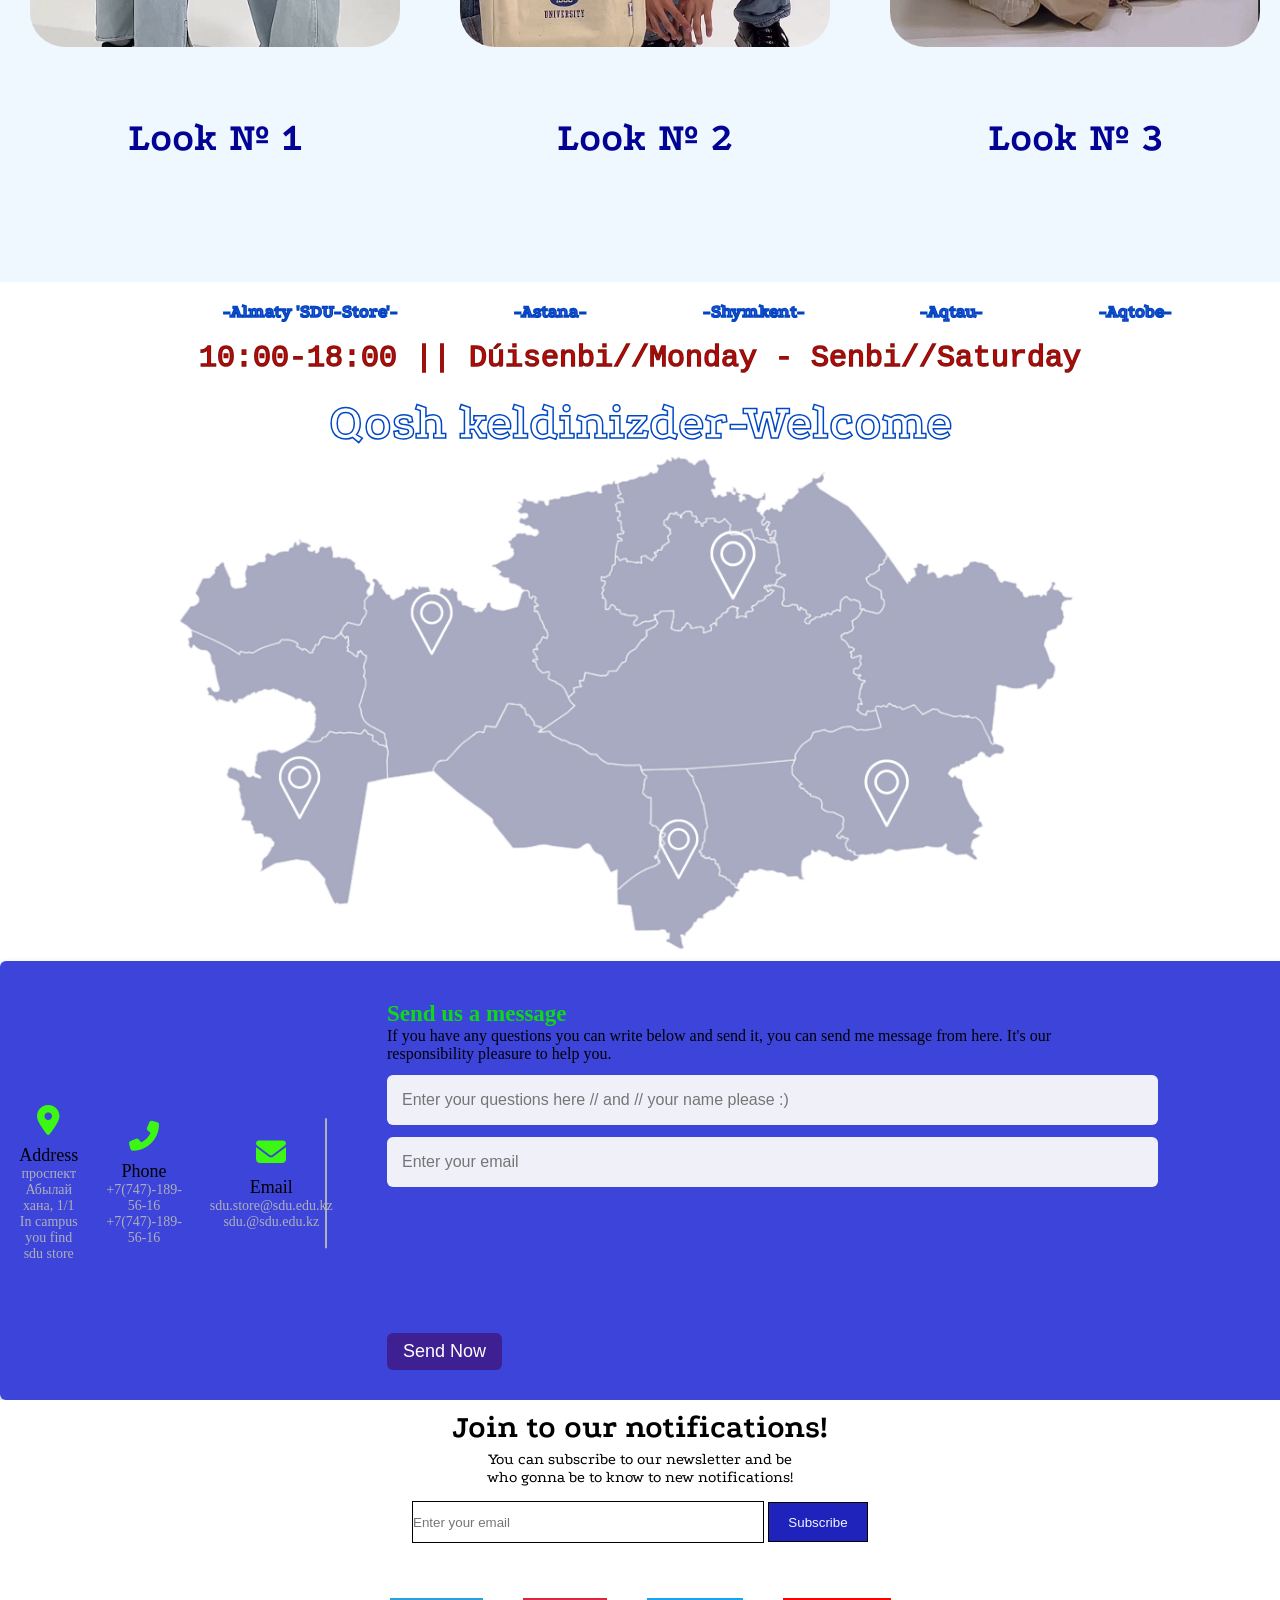
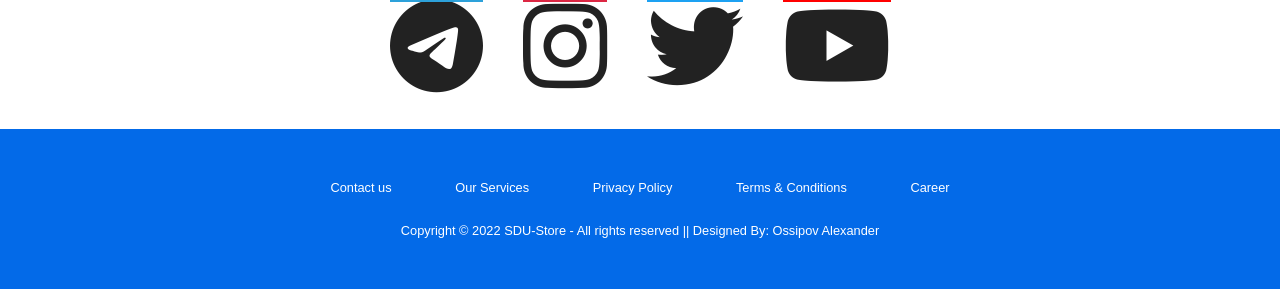
==== commit 60a1777a: "Added mobile adapatation not done yet Argentinaa Champion in 2022 :)" ====
--- a/index.html
+++ b/index.html
@@ -177,13 +177,13 @@
 
             <div class="text_photo_col">
                 <a href="./lookbook_2.html"><img src="./images/images/Look_2.png" alt="" class="photo"></a>
-                <div class="text">
+                <div class="textt">
                     <h4>Look № 2</h4>
                 </div>
             </div>
             <div class="text_photo_col">
                 <a href="./lookbook_3.html"><img src="./images/images/Look03.png" alt="" class="photo"></a>
-                <div class="text">
+                <div class="textt">
                     <h4>Look № 3</h4>
                 </div>
             </div>
--- a/style.css
+++ b/style.css
@@ -988,4 +988,187 @@
     .footer .row a i{
     margin:0% 3%;
     }
+}
+
+@media(max-width:1630px){
+    .city{
+        font-size: 30px;
+        padding:20px 50px;
+    }
+}
+
+@media(max-width:1520px){
+    #first_place_on_the_page{
+        font-size: 30px;
+    }
+    .main_text pre{
+        font-size: 70px;
+    }
+}
+
+@media(max-width:1400px){
+    .city{
+        font-size: 18px;
+        padding: 20px 50px;
+    }
+    .main_text h1{
+        margin: 180px 0 0 25px;
+    }
+    .main_text p{
+        margin: 10px 0 0 30px;
+    }
+    .main_text pre{
+        font-size: 25px;
+        margin: 10px 0 -1% 55px;
+    }
+    #first_place_on_the_page{
+        font-size: 25px;
+        margin-top: -3%;
+    }
+}
+
+@media (max-width:1260px) {
+    .photo{
+        width:310px;
+        height: 310px;
+    }
+    #lookbook{
+        height:650px;
+    }
+    .city{
+        display:grid;
+        font-size: 45px;
+        padding: 20px 10px;
+        text-align: center;
+    }
+}
+
+@media(max-width:1100px){
+    .text_city{
+        font-size: 21px;
+    }
+    .main_text h1{
+        margin: 180px 0 0 25px;
+    }
+    .main_text p{
+        margin: 10px 0 0 30px;
+        font-size: 25px;
+    }
+    .main_text pre{
+        font-size: 25px;
+        margin: 10px 0 -1% 30px;
+    }
+    #first_place_on_the_page{
+        font-size: 25px;
+        margin-top: -3%;
+    }
+}
+
+@media(max-width:950px){
+    .photo{
+        width:250px;
+        height:450px;
+    }
+    #lookbook{
+        height: 600px;
+    }
+    .subscribe{
+        font-size: 10px;
+    }
+    .main_text h1{
+        margin: 100px 0 0 30px;
+    }
+    .main_text pre{
+        font-size:35px;
+    }
+    #first_place_on_the_page{
+        font-size: 25px;
+    }
+}
+
+@media(max-width:830px){
+    .image_1{
+        width:30%;
+        margin-left: 65%;
+    }
+}
+
+@media(max-width:790px){
+    .photo{
+        width: 200px;
+        height: 400px;
+        padding: 15px 15px;
+    }
+    #lookbook{
+        height: 550px;
+    }
+    .textt h4{
+        font-size: 25px;
+    }
+}
+
+@media(max-width:740px){
+    .sdu_store{
+        font-size: 23px;
+    }
+    .sdu_store p{
+        margin-top: 8px;
+    }
+    .main_logo_sdustore{
+        height:40px;
+    }
+    .header{
+        height:50px;
+    }
+    .sidebar{
+        top:80px;
+        width:250px;
+    }
+    .menu_link{
+        font-size: 35px;
+    }
+    .hamburger span{
+        height:5px;
+    }
+    .hamburger{
+        width:36px;
+        height: 36px;
+    }
+    .footer{
+        text-align:center;
+        padding:5%;
+        }
+        .footer .row ul li{
+        display:block;
+        margin:10px 0px;
+        text-align:center;
+        }
+        .footer .row a i{
+        margin:0% 3%;
+        }
+}
+
+@media(max-width:700px){
+    .image_1{
+        margin-bottom: -50%;
+        box-shadow: 0px 0px 20px 0.5px rgb(0, 0, 0);
+        margin-left: 55%;
+        z-index: -1;
+        margin-bottom: 70px;
+        width: 35%;
+    }
+}
+
+@media (max-width:640px) {
+    .text_photo{
+        display: grid;
+        justify-content: space-around;
+    }
+    .photo{
+        width: 300px;
+        height: 550px;
+    }
+    #lookbook{
+        height: 2050px;
+    }
 }
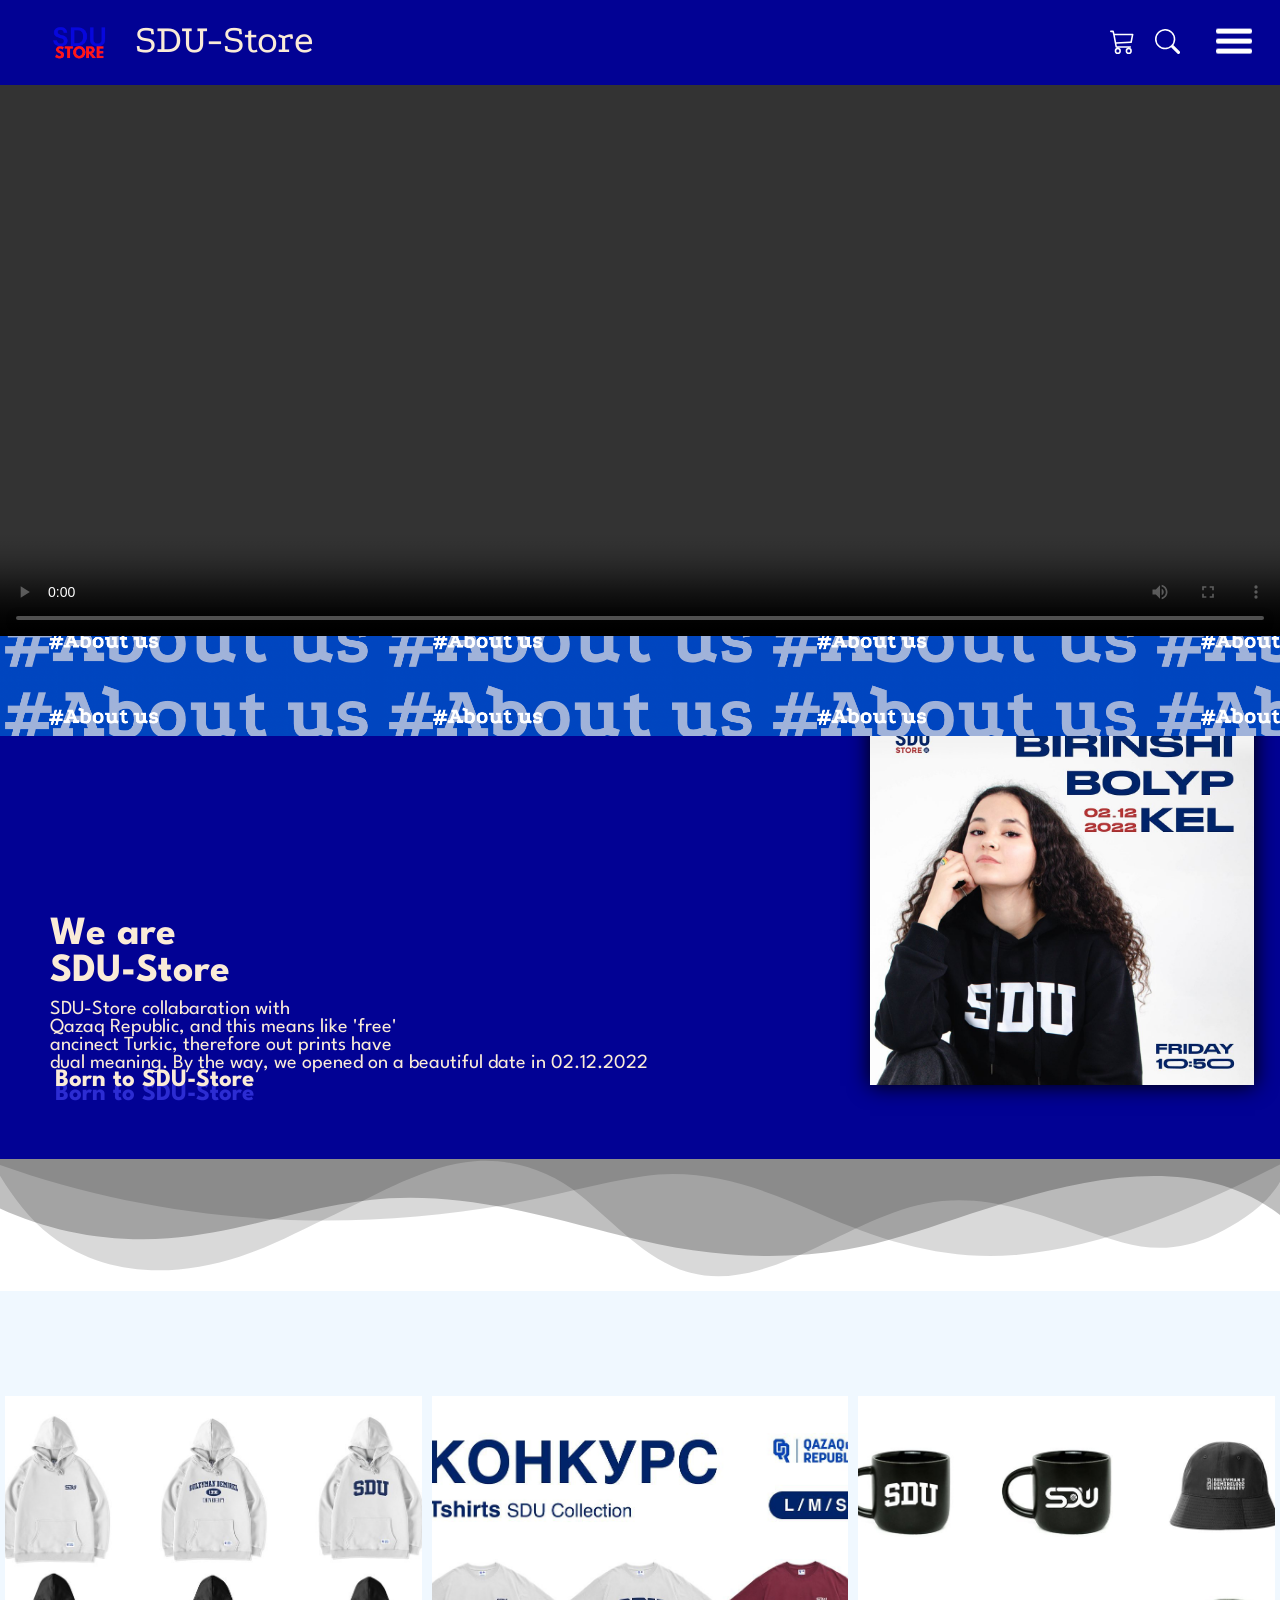
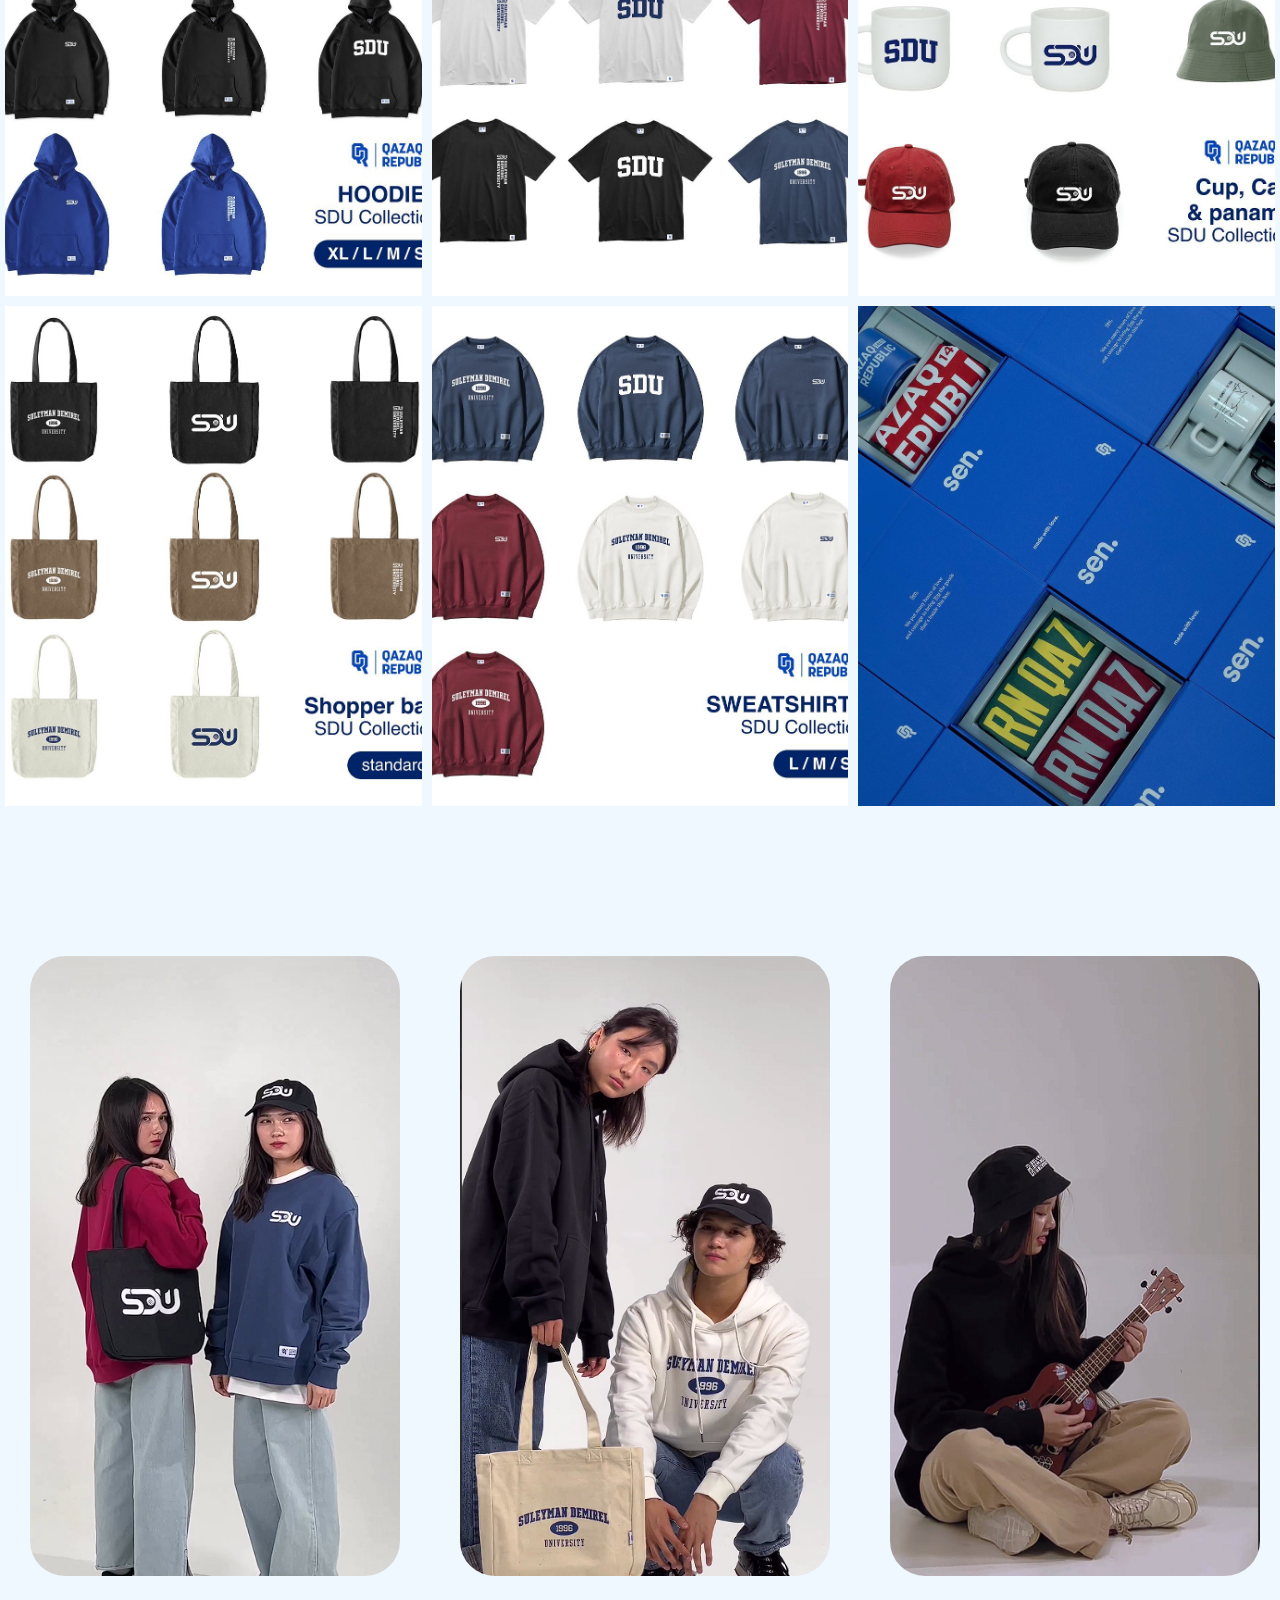
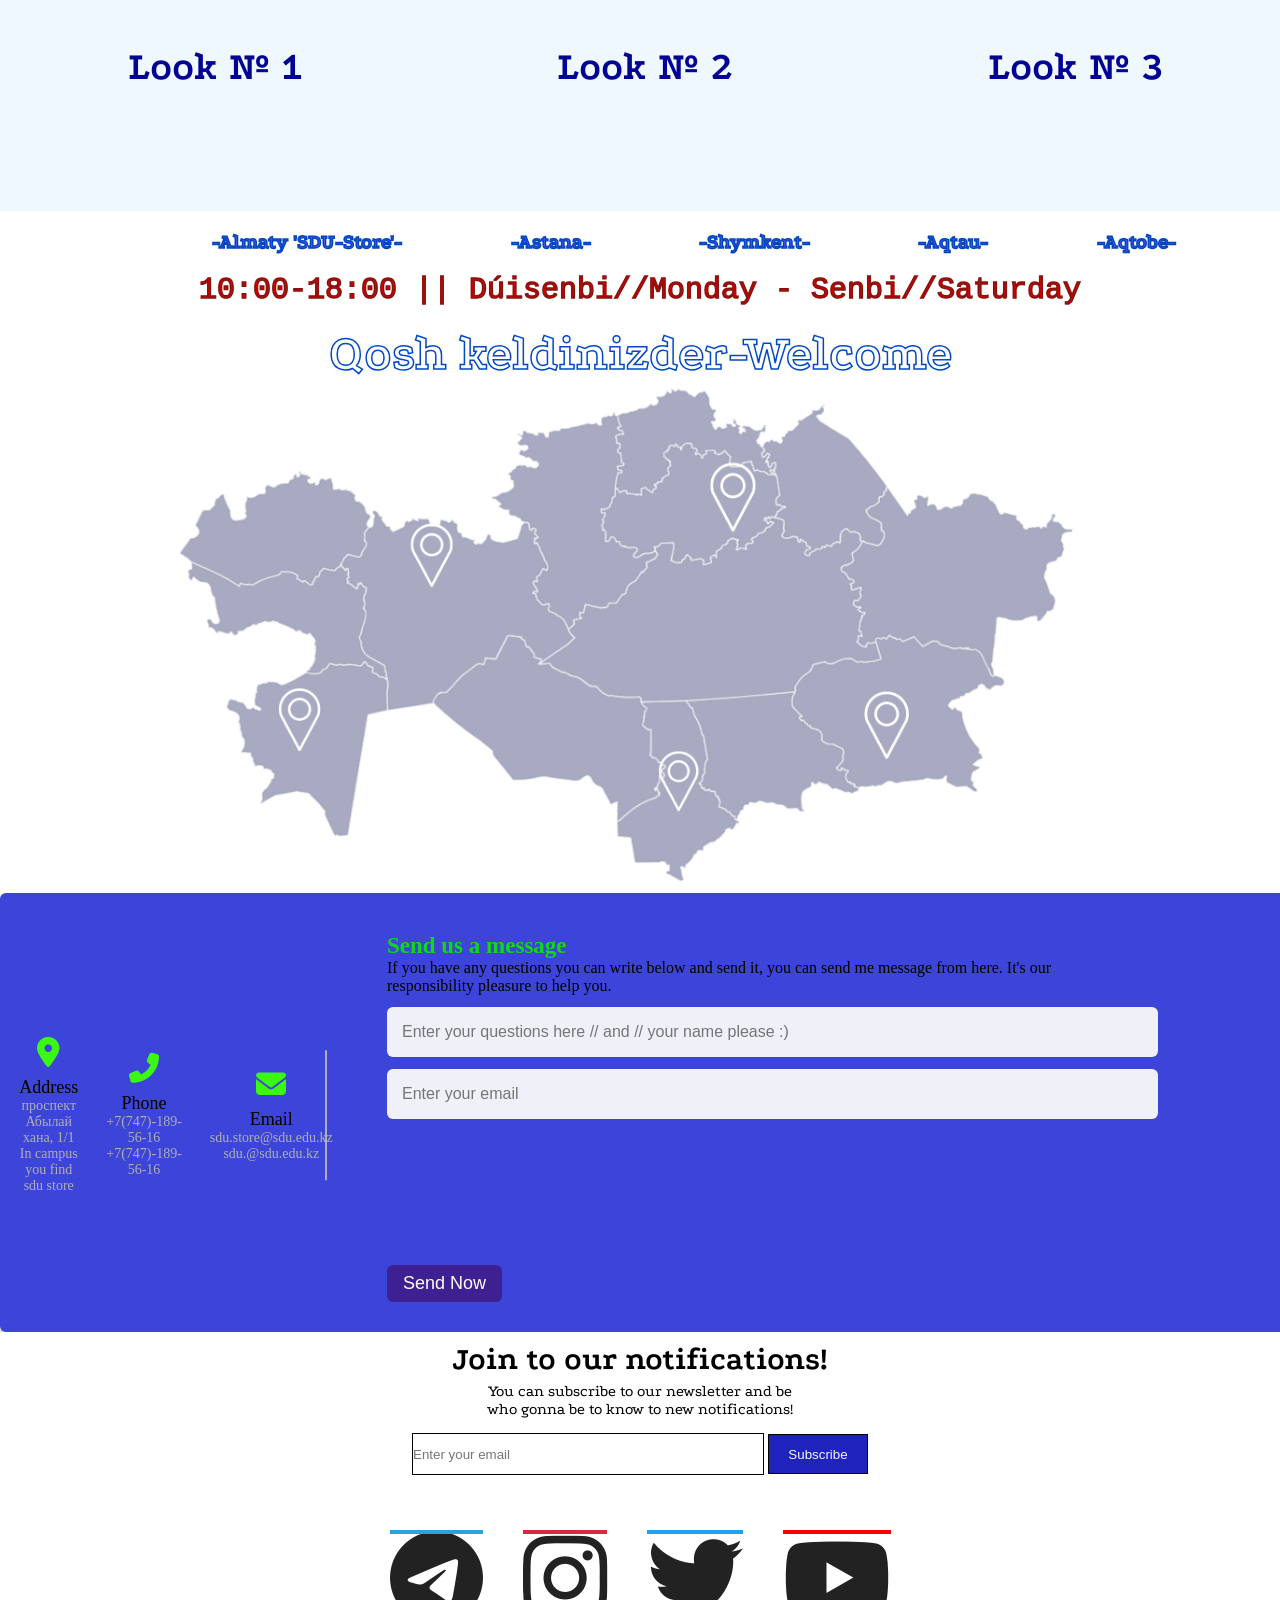
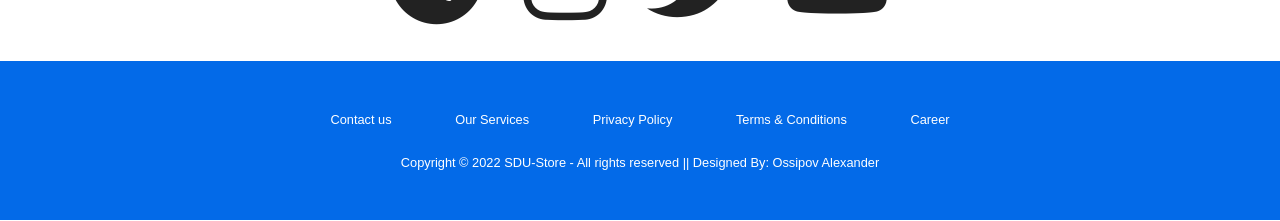
==== commit 95ed5d1a: "Added mobile adaptation for main page like 70%" ====
--- a/index.html
+++ b/index.html
@@ -98,7 +98,7 @@
                     <pre id="first_place_on_the_page">Born to SDU-Store</pre>
                 </div>
                 <div class="image_main">
-                    <img class="image_1" width="100%" src="./images/images/photo_1.jpg">
+                    <img class="image_1" width="30%" src="./images/images/photo_1.jpg">
             </div>
         <div class="shape">
             <div class="custom-shape-divider-top-163984622">
--- a/style.css
+++ b/style.css
@@ -299,13 +299,12 @@
     flex-direction: row;
 }
 
-.image_main{
-    margin-top: -27.5%;
-    margin-left: 69%;
-    margin-bottom: 90px;
-    box-shadow: 0px 0px 40px 0.5px rgb(0, 0, 0);
+.image_1{
+    margin-top: -29.5%;
+    box-shadow: 0px 0px 20px 0.5px rgb(0, 0, 0);
+    margin-left: 68%;
     z-index: -1;
-    flex-direction: row;
+    margin-bottom: 70px;
 }
 
 .shape{
@@ -975,47 +974,33 @@
     }
     
 /* MOBILE ADAPTATION  */
-@media (max-width:720px){
-    .footer{
-    text-align:left;
-    padding:5%;
-    }
-    .footer .row ul li{
-    display:block;
-    margin:10px 0px;
-    text-align:left;
-    }
-    .footer .row a i{
-    margin:0% 3%;
-    }
-}
-
 @media(max-width:1630px){
     .city{
         font-size: 30px;
-        padding:20px 50px;
+        padding:20px 100px;
     }
 }
 
 @media(max-width:1520px){
     #first_place_on_the_page{
-        font-size: 30px;
+        font-size: 90px;
     }
     .main_text pre{
         font-size: 70px;
     }
+
 }
 
 @media(max-width:1400px){
     .city{
-        font-size: 18px;
+        font-size: 20px;
         padding: 20px 50px;
     }
     .main_text h1{
-        margin: 180px 0 0 25px;
+        margin: 180px 0 0 50px;
     }
     .main_text p{
-        margin: 10px 0 0 30px;
+        margin: 10px 0 0 50px;
     }
     .main_text pre{
         font-size: 25px;
@@ -1025,12 +1010,13 @@
         font-size: 25px;
         margin-top: -3%;
     }
+    
 }
 
 @media (max-width:1260px) {
     .photo{
         width:310px;
-        height: 310px;
+        height: 500px;
     }
     #lookbook{
         height:650px;
@@ -1109,30 +1095,91 @@
 
 @media(max-width:740px){
     .sdu_store{
-        font-size: 23px;
+        font-size: 28px;
     }
     .sdu_store p{
-        margin-top: 8px;
+        margin-top: 10px;
     }
     .main_logo_sdustore{
         height:40px;
     }
-    .header{
-        height:50px;
+    header{
+        height: 80px;
     }
     .sidebar{
-        top:80px;
-        width:250px;
-    }
-    .menu_link{
-        font-size: 35px;
-    }
-    .hamburger span{
-        height:5px;
-    }
-    .hamburger{
-        width:36px;
-        height: 36px;
+        top: 80px;
+        width: 200px;
+    }
+    .menu__link{
+        font-size: 25px;
+    }
+    .hamburger span {
+        height:3px;
+    }
+    .hamburger {
+        width:26px;
+        height:26px;
+    }
+    .footer{
+    text-align:center;
+    padding:5%;
+    }
+    .footer .row ul li{
+    display:block;
+    margin:10px 0px;
+    text-align:center;
+    }
+    .footer .row a i{
+    margin:0% 3%;
+    }
+}
+@media(max-width:700px){
+    .image_1{
+        margin-bottom: -50%;
+        box-shadow: 0px 0px 20px 0.5px rgb(0, 0, 0);
+        margin-left: 55%;
+        z-index: -1;
+        margin-bottom: 70px;
+        width: 35%;
+    }
+}
+
+@media (max-width:640px) {
+    .text_photo{
+        display: grid;
+        justify-content: space-around;
+    }
+    .photo{
+        width: 300px;
+        height: 550px;
+    }
+    #lookbook{
+        height: 2050px;
+    }
+}
+@media (max-width:630px) {
+    .sdu_store p{
+        margin-top: 5px;
+    }
+    .main_logo_sdustore{
+        height:40px;
+    }
+    header{
+        height: 80px;
+    }
+    .sidebar{
+        top: 80px;
+        width: 180px;
+    }
+    .menu__link{
+        font-size: 20px;
+    }
+    .hamburger span {
+        height:3px;
+    }
+    .hamburger {
+        width:26px;
+        height:26px;
     }
     .footer{
         text-align:center;
@@ -1148,27 +1195,144 @@
         }
 }
 
-@media(max-width:700px){
+@media(max-width:605px){
+    .parallax_contacts{
+        height:50px;
+    }
+    .parallax_aboutus{
+        height:50px;
+    }
+    .parallax_catallog{
+        height:50px;
+    }
+    .parallax_lookbook{
+        height:50px;
+    }
+    .sdu_store{
+        display: none;
+    }
+    .main_logo_sdustore{
+        height:50px;
+    }
+    .header{
+        height:80px;
+    }
+    .sidebar{
+        top:80px;
+        width:200px;
+    }
+    .menu__link{
+        font-size: 25px;
+    }
+    .hamburger span{
+        height:5px;
+    }
+    .hamburger{
+        width:36px;
+        height: 36px;
+    }
+}
+
+@media(max-width:550px){
     .image_1{
-        margin-bottom: -50%;
+        margin-top:5%;
         box-shadow: 0px 0px 20px 0.5px rgb(0, 0, 0);
-        margin-left: 55%;
+        margin-left: 15%;
         z-index: -1;
         margin-bottom: 70px;
-        width: 35%;
-    }
-}
-
-@media (max-width:640px) {
-    .text_photo{
+        width: 70%;
+    }
+}
+
+@media(max-width:500px){
+    .twos{
         display: grid;
-        justify-content: space-around;
-    }
-    .photo{
-        width: 300px;
-        height: 550px;
-    }
-    #lookbook{
-        height: 2050px;
+        margin-top: 10px;
+        margin-left: 15%;;
+    }
+    .pone{
+        width: 80%;
+        height: 250px;
+      }
+      .ptwo{
+        width: 80%;
+        height: 250px;
+      }
+      .grads{
+        font-size: 135%;
+      }
+      .photo{
+          width: 300px;
+          height: 350px;
+      }
+      #lookbook{
+          height: 1500px;
+      }
+      .main_text h1{
+        font-size: 30px;
+      }
+      #first_place_on_the_page{
+        font-size: 23px;
+      }
+}
+
+@media(max-width:400px){
+    .twos{
+        display: grid;
+        margin-top: 10px;
+        margin-left: 15%;;
+    }
+    .main_text h1{
+        font-size:30px;
+    }
+    .main_text p{
+        font-size: 25px;
+    }
+    #first_place_on_the_page{
+        font-size: 23px;
+    }
+    .main_text pre{
+        font-size: 23px;
+    }
+    .pone{
+        width: 80%;
+        height: 250px;
+      }
+      .ptwo{
+        width: 80%;
+        height: 250px;
+      }
+      .grads{
+        font-size: 135%;
+      }
+      .photo{
+          width: 300px;
+          height: 350px;
+      }
+      #lookbook{
+          height: 1500px;
+      }
+      .sdu_store{
+        display: none;
+    }
+    .main_logo_sdustore{
+        height:50px;
+    }
+    .header{
+        height:80px;
+    }
+    .sidebar{
+        top:80px;
+        width:200px;
+    }
+    .menu__link{
+        font-size: 25px;
+    }
+    .hamburger span{
+        height:5px;
+    }
+    .hamburger{
+        width:36px;
+        height: 36px;
     }
 }
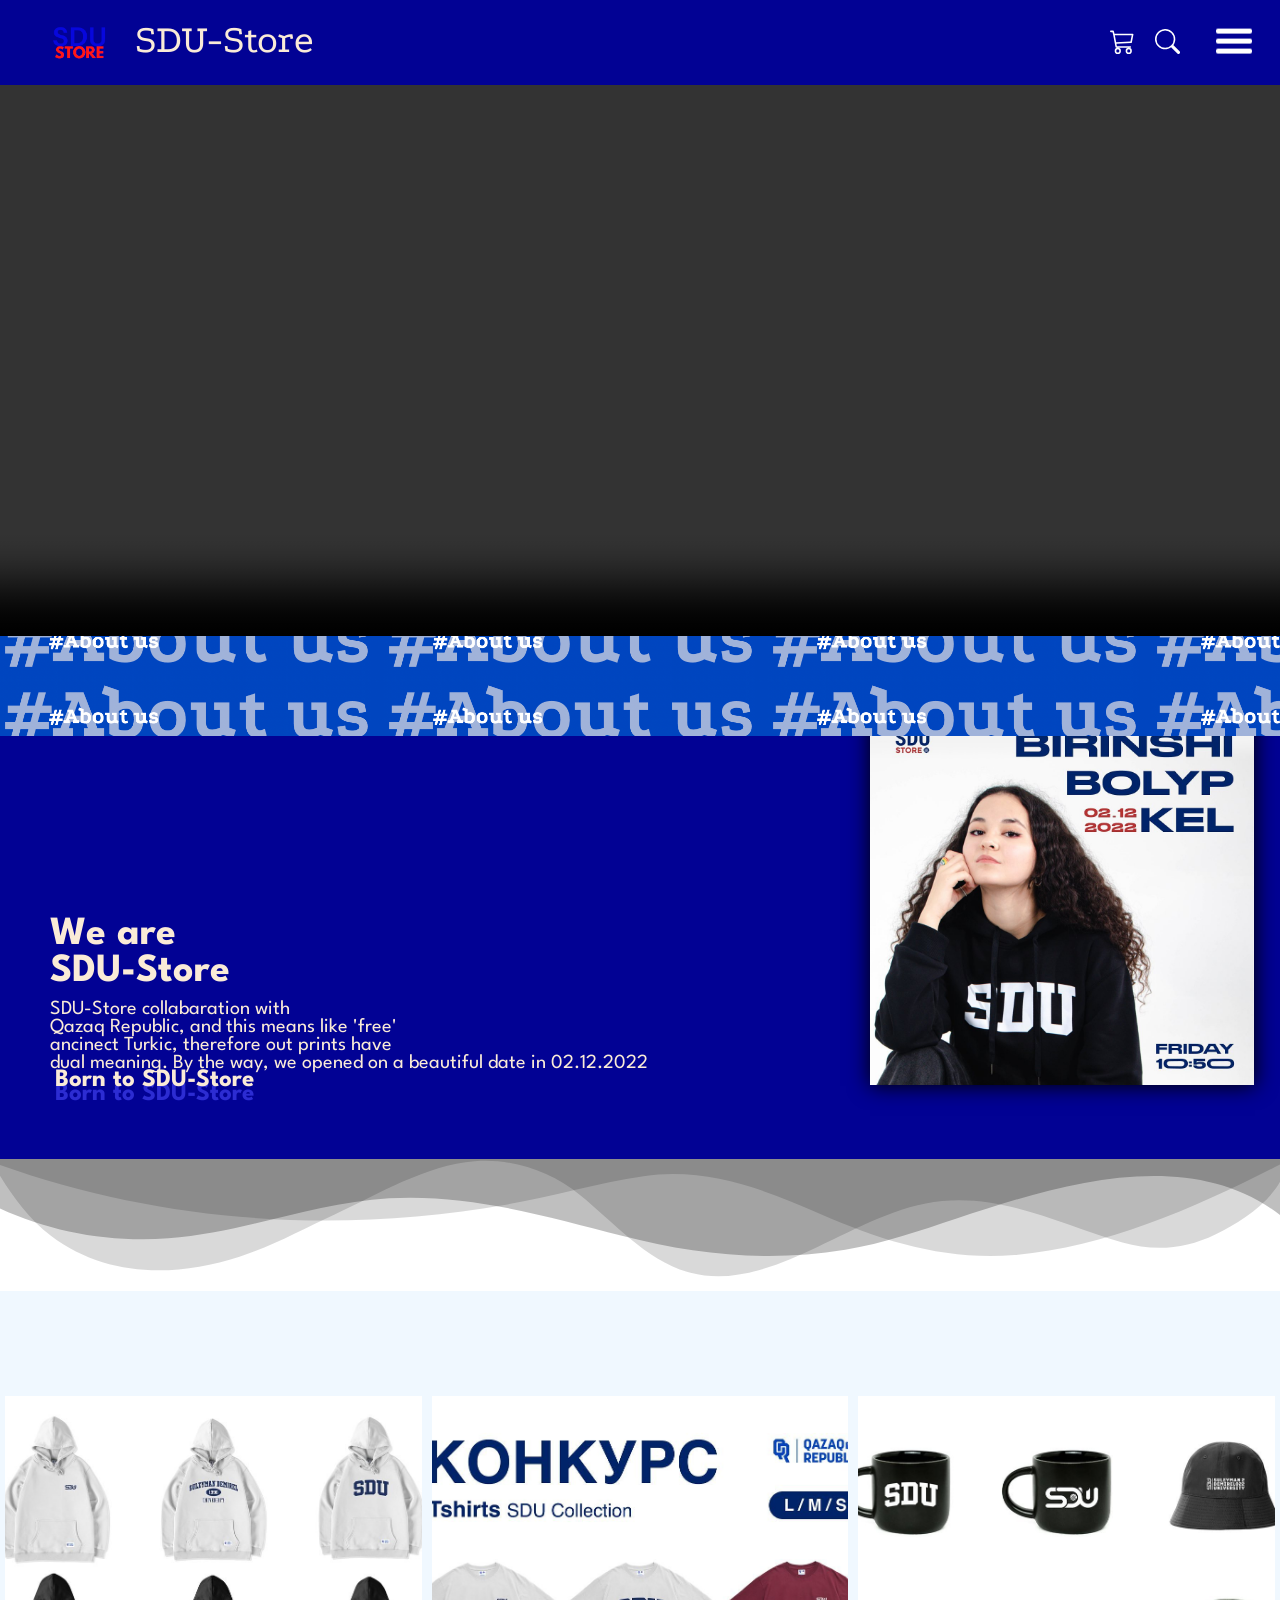
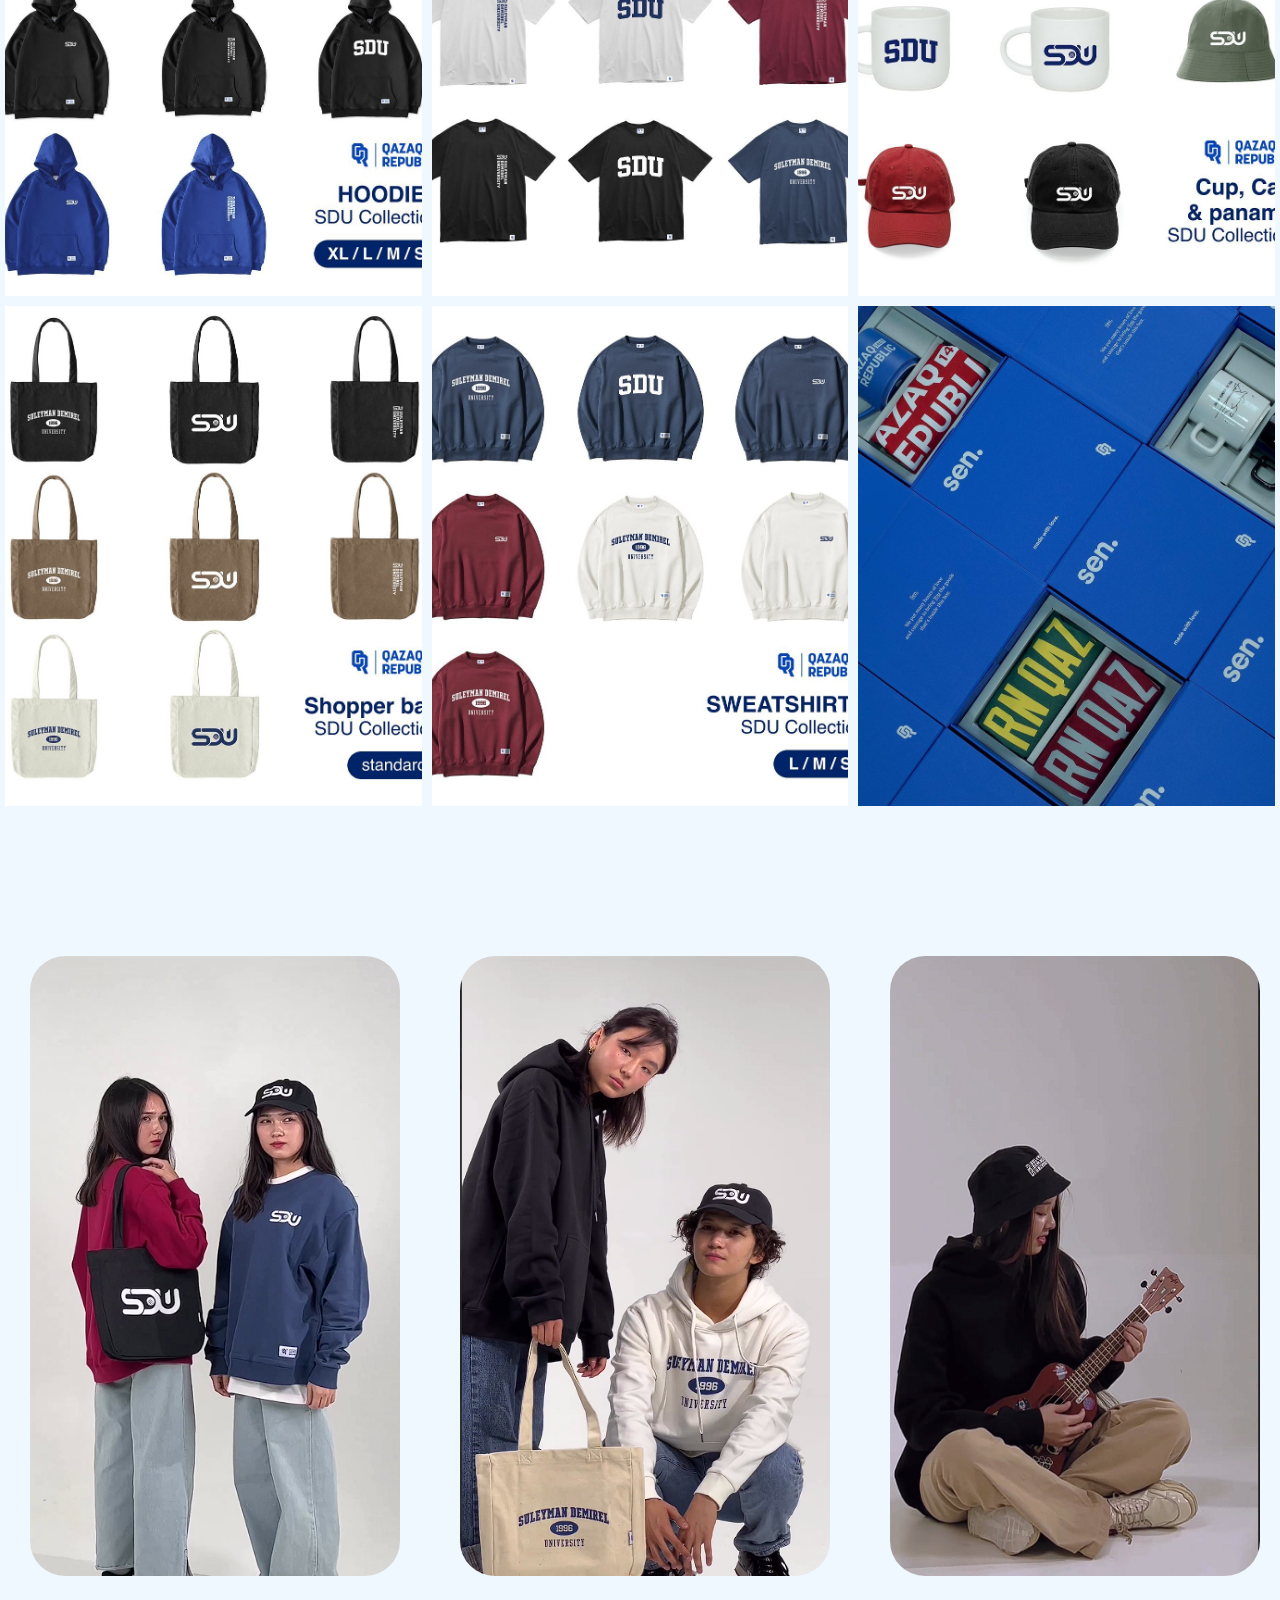
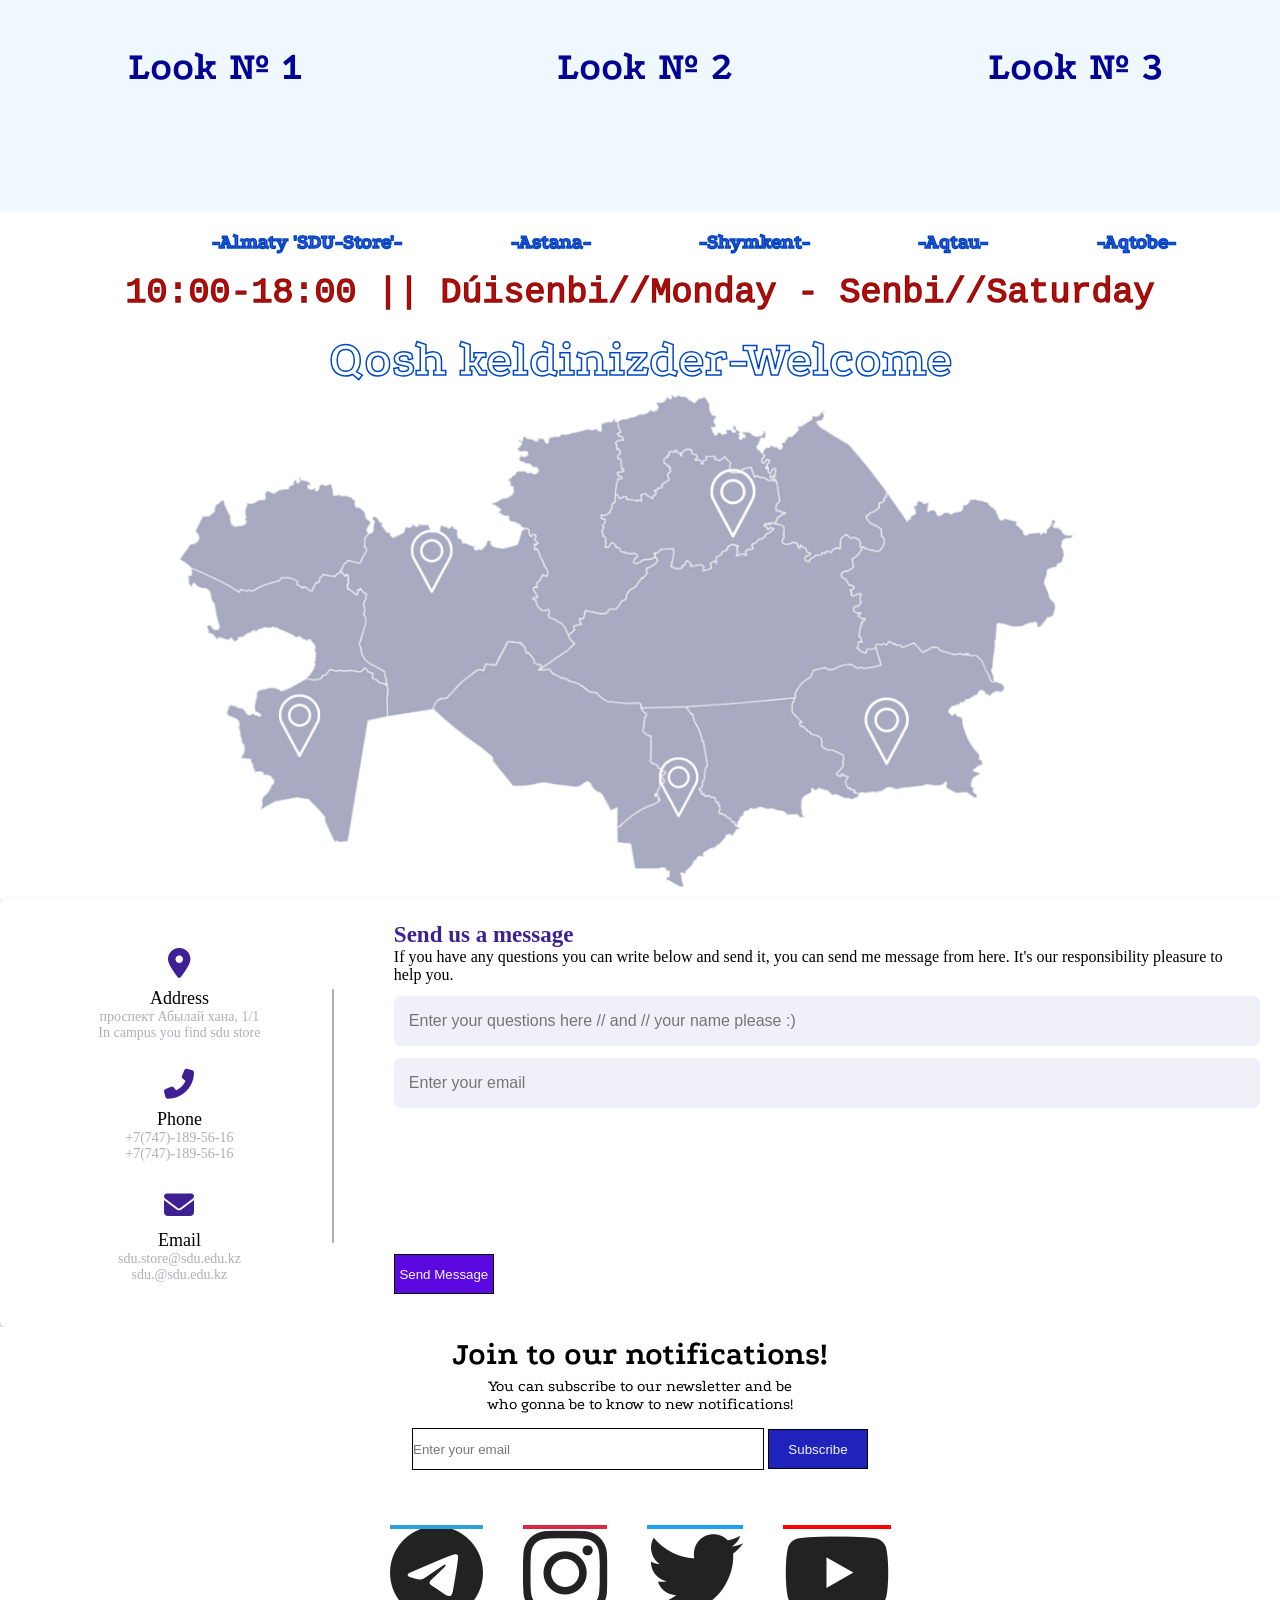
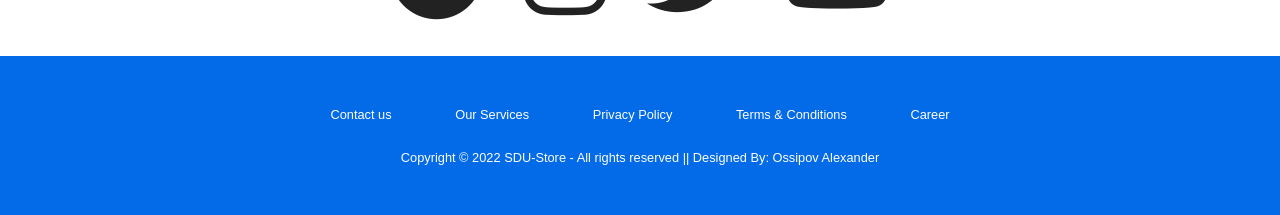
==== commit 0009b142: "Updated" ====
--- a/index.html
+++ b/index.html
@@ -263,7 +263,7 @@
             <div class="input-box message-box">
             </div>
                 <div class="button">
-                    <input type="button" value="Send Now" >
+                    <input type="submit" value="Send Message" @click="download" style="border: 0.5px solid black; background-color:rgb(92, 9, 225); color:aliceblue; height: 40px; width: 100px; cursor:pointer;">
                 </div>
             </form>
         </div>
@@ -311,9 +311,6 @@
 <!--------------------END HERE-------------------->
 
 <script type="text/javascript" src=script.js></script>
-<script src="https://unpkg.com/babel-standalone/babel.min.js"></script>
-<script src="https://unpkg.com/vue/dist/vue.min.js"></script>
-<script src="https://unpkg.com/vue-material@beta"></script>
 <script src="https://ajax.googleapis.com/ajax/libs/jquery/3.5.1/jquery.min.js"></script>
 </body>
 </html>
--- a/style.css
+++ b/style.css
@@ -673,7 +673,7 @@
 }
 
 #contacts pre{
-    font-size: 30px;
+    font-size: 35px;
     text-align: center;
     color:rgb(214, 0, 0);
     -webkit-text-stroke: 1.5px #87130f;
@@ -697,122 +697,140 @@
 }
 /* HERE GONNA BE A SEND MESSAGE */
 .container{
-    width: 85%;
-    background: rgb(60, 68, 218);
-    border-radius: 6px;
-    padding: 20px 180px 30px 40px;
-    box-shadow: 0 5px 10px rgba(0, 0, 0, 0.2);
-    flex-direction: row;
+  width: 93%;
+  background: #fff;
+  border-radius: 6px;
+  padding: 20px 60px 30px 40px;
+  box-shadow: 0 5px 10px rgba(0, 0, 0, 0.2);
+}
+.container .content{
+  display: flex;
+  align-items: center;
+  justify-content: space-between;
+}
+.container .content .left-side{
+  width: 25%;
+  height: 100%;
+  display: flex;
+  flex-direction: column;
+  align-items: center;
+  justify-content: center;
+  margin-top: 15px;
+  position: relative;
+}
+.content .left-side::before{
+  content: '';
+  position: absolute;
+  height: 70%;
+  width: 2px;
+  right: -15px;
+  top: 50%;
+  transform: translateY(-50%);
+  background: #afafb6;
+}
+.content .left-side .details{
+  margin: 14px;
+  text-align: center;
+}
+.content .left-side .details i{
+  font-size: 30px;
+  color: #3e2093;
+  margin-bottom: 10px;
+}
+.content .left-side .details .topic{
+  font-size: 18px;
+  font-weight: 500;
+}
+.content .left-side .details .text-one,
+.content .left-side .details .text-two{
+  font-size: 14px;
+  color: #afafb6;
+}
+.container .content .right-side{
+  width: 75%;
+  margin-left: 75px;
+}
+.content .right-side .topic-text{
+  font-size: 23px;
+  font-weight: 600;
+  color: #3e2093;
+}
+.right-side .input-box{
+  height: 50px;
+  width: 100%;
+  margin: 12px 0;
+}
+.right-side .input-box input,
+.right-side .input-box textarea{
+  height: 100%;
+  width: 100%;
+  border: none;
+  outline: none;
+  font-size: 16px;
+  background: #F0F1F8;
+  border-radius: 6px;
+  padding: 0 15px;
+  resize: none;
+}
+.right-side .message-box{
+  min-height: 110px;
+}
+.right-side .input-box textarea{
+  padding-top: 6px;
+}
+.right-side .button{
+  display: inline-block;
+  margin-top: 12px;
+}
+.right-side .button input[type="button"]{
+  color: #fff;
+  font-size: 18px;
+  outline: none;
+  border: none;
+  padding: 8px 16px;
+  border-radius: 6px;
+  background: #3e2093;
+  cursor: pointer;
+  transition: all 0.3s ease;
+}
+.button input[type="button"]:hover{
+  background: #5029bc;
+}
+
+@media (max-width: 950px) {
+  .container{
+    width: 90%;
+    padding: 30px 40px 40px 35px ;
+  }
+  .container .content .right-side{
+   width: 75%;
+   margin-left: 55px;
+}
+}
+@media (max-width: 820px) {
+  .container{
+    margin: 40px 0;
+    height: 100%;
   }
   .container .content{
-    display: flex;
-    align-items: center;
-    justify-content: space-between;
-    flex-direction: row;
+    flex-direction: column-reverse;
   }
-  .container .content .left-side{
-    width: 25%;
-    height: 100%;
-    display: flex;
-    flex-direction: column;
-    align-items: center;
-    justify-content: center;
-    margin-top: 15px;
-    position: relative;
-    flex-direction: row;
-  }
-  .content .left-side::before{
-    content: '';
-    position: absolute;
-    height: 70%;
-    width: 2px;
-    right: -15px;
-    top: 50%;
-    transform: translateY(-50%);
-    background: #afafb6;
-    flex-direction: row;
-  }
-  .content .left-side .details{
-    margin: 14px;
-    text-align: center;
-    flex-direction: row;
-  }
-  .content .left-side .details i{
-    font-size: 30px;
-    color: #3cf613;
-    margin-bottom: 10px;
-    flex-direction: row;
-  }
-  .content .left-side .details .topic{
-    font-size: 18px;
-    font-weight: 500;
-    flex-direction: row;
-  }
-  .content .left-side .details .text-one,
-  .content .left-side .details .text-two{
-    font-size: 14px;
-    color: #afafb6;
-    flex-direction: row;
-  }
-  .container .content .right-side{
-    width: 75%;
-    margin-left: 75px;
-    margin-top: 20px;
-    flex-direction: row;
-  }
-  .content .right-side .topic-text{
-    font-size: 23px;
-    font-weight: 600;
-    color: #0fd915;
-    flex-direction: row;
-  }
-  .right-side .input-box{
-    height: 50px;
-    width: 100%;
-    margin: 12px 0;
-    flex-direction: row;
-  }
-  .right-side .input-box input,
-  .right-side .input-box textarea{
-    height: 100%;
-    width: 100%;
-    border: none;
-    outline: none;
-    font-size: 16px;
-    background: #F0F1F8;
-    border-radius: 6px;
-    padding: 0 15px;
-    resize: none;
-    flex-direction: row;
-  }
-  .right-side .message-box{
-    min-height: 110px;
-    flex-direction: row;
-  }
-  .right-side .input-box textarea{
-    padding-top: 6px;
-    flex-direction: row;
-  }
-  .right-side .button{
-    display: inline-block;
-    margin-top: 12px;
-    /* padding-left: 380px; */
-    flex-direction: row;
-  }
-  .right-side .button input[type="button"]{
-    color: #fff;
-    font-size: 18px;
-    outline: none;
-    border: none;
-    padding: 8px 16px;
-    border-radius: 6px;
-    background: #3e2093;
-    cursor: pointer;
-    transition: all 0.3s ease;
-  }
-  .button input[type="button"]:hover{
-    background: #5029bc;
-  }
+ .container .content .left-side{
+   width: 100%;
+   flex-direction: row;
+   margin-top: 40px;
+   justify-content: center;
+   flex-wrap: wrap;
+ }
+ .container .content .left-side::before{
+   display: none;
+ }
+ .container .content .right-side{
+   width: 100%;
+   margin-left: 0;
+ }
+}
+
 /* HERE GONNA BE A ANY LINKS TO subscribe TO USE */
 .subscribe{
     background-color:rgb(255, 255, 255);
@@ -1091,6 +1109,9 @@
     .textt h4{
         font-size: 25px;
     }
+    #contacts pre{
+        font-size: 15px;
+    }
 }
 
 @media(max-width:740px){
@@ -1132,7 +1153,46 @@
     .footer .row a i{
     margin:0% 3%;
     }
-}
+    #contacts pre{
+        font-size: 15px;
+    }
+}
+@media (max-width: 950px) {
+    .container{
+      width: 90%;
+      padding: 30px 40px 40px 35px ;
+    }
+    .container .content .right-side{
+     width: 75%;
+     margin-left: 55px;
+  }
+  }
+  @media (max-width: 820px) {
+    .container{
+      margin: 40px 0;
+      height: 100%;
+    }
+    .container .content{
+      flex-direction: column-reverse;
+    }
+   .container .content .left-side{
+     width: 100%;
+     flex-direction: row;
+     margin-top: 40px;
+     justify-content: center;
+     flex-wrap: wrap;
+   }
+   .container .content .left-side::before{
+     display: none;
+   }
+   .container .content .right-side{
+     width: 100%;
+     margin-left: 0;
+   }
+   #contacts pre{
+    font-size: 15px;
+}
+  }
 @media(max-width:700px){
     .image_1{
         margin-bottom: -50%;
@@ -1142,6 +1202,9 @@
         margin-bottom: 70px;
         width: 35%;
     }
+    #contacts pre{
+        font-size: 15px;
+    }
 }
 
 @media (max-width:640px) {
@@ -1155,6 +1218,9 @@
     }
     #lookbook{
         height: 2050px;
+    }
+    #contacts pre{
+        font-size: 15px;
     }
 }
 @media (max-width:630px) {
@@ -1193,6 +1259,9 @@
         .footer .row a i{
         margin:0% 3%;
         }
+        #contacts pre{
+            font-size: 15px;
+        }
 }
 
 @media(max-width:605px){
@@ -1230,6 +1299,9 @@
     .hamburger{
         width:36px;
         height: 36px;
+    }
+    #contacts pre{
+        font-size: 15px;
     }
 }
 
@@ -1241,6 +1313,9 @@
         z-index: -1;
         margin-bottom: 70px;
         width: 70%;
+    }
+    #contacts pre{
+        font-size: 15px;
     }
 }
 
@@ -1274,6 +1349,9 @@
       #first_place_on_the_page{
         font-size: 23px;
       }
+      #contacts pre{
+        font-size: 15px;
+    }
 }
 
 @media(max-width:400px){
@@ -1335,4 +1413,7 @@
         width:36px;
         height: 36px;
     }
+    #contacts pre{
+        font-size: 15px;
+    }
 }
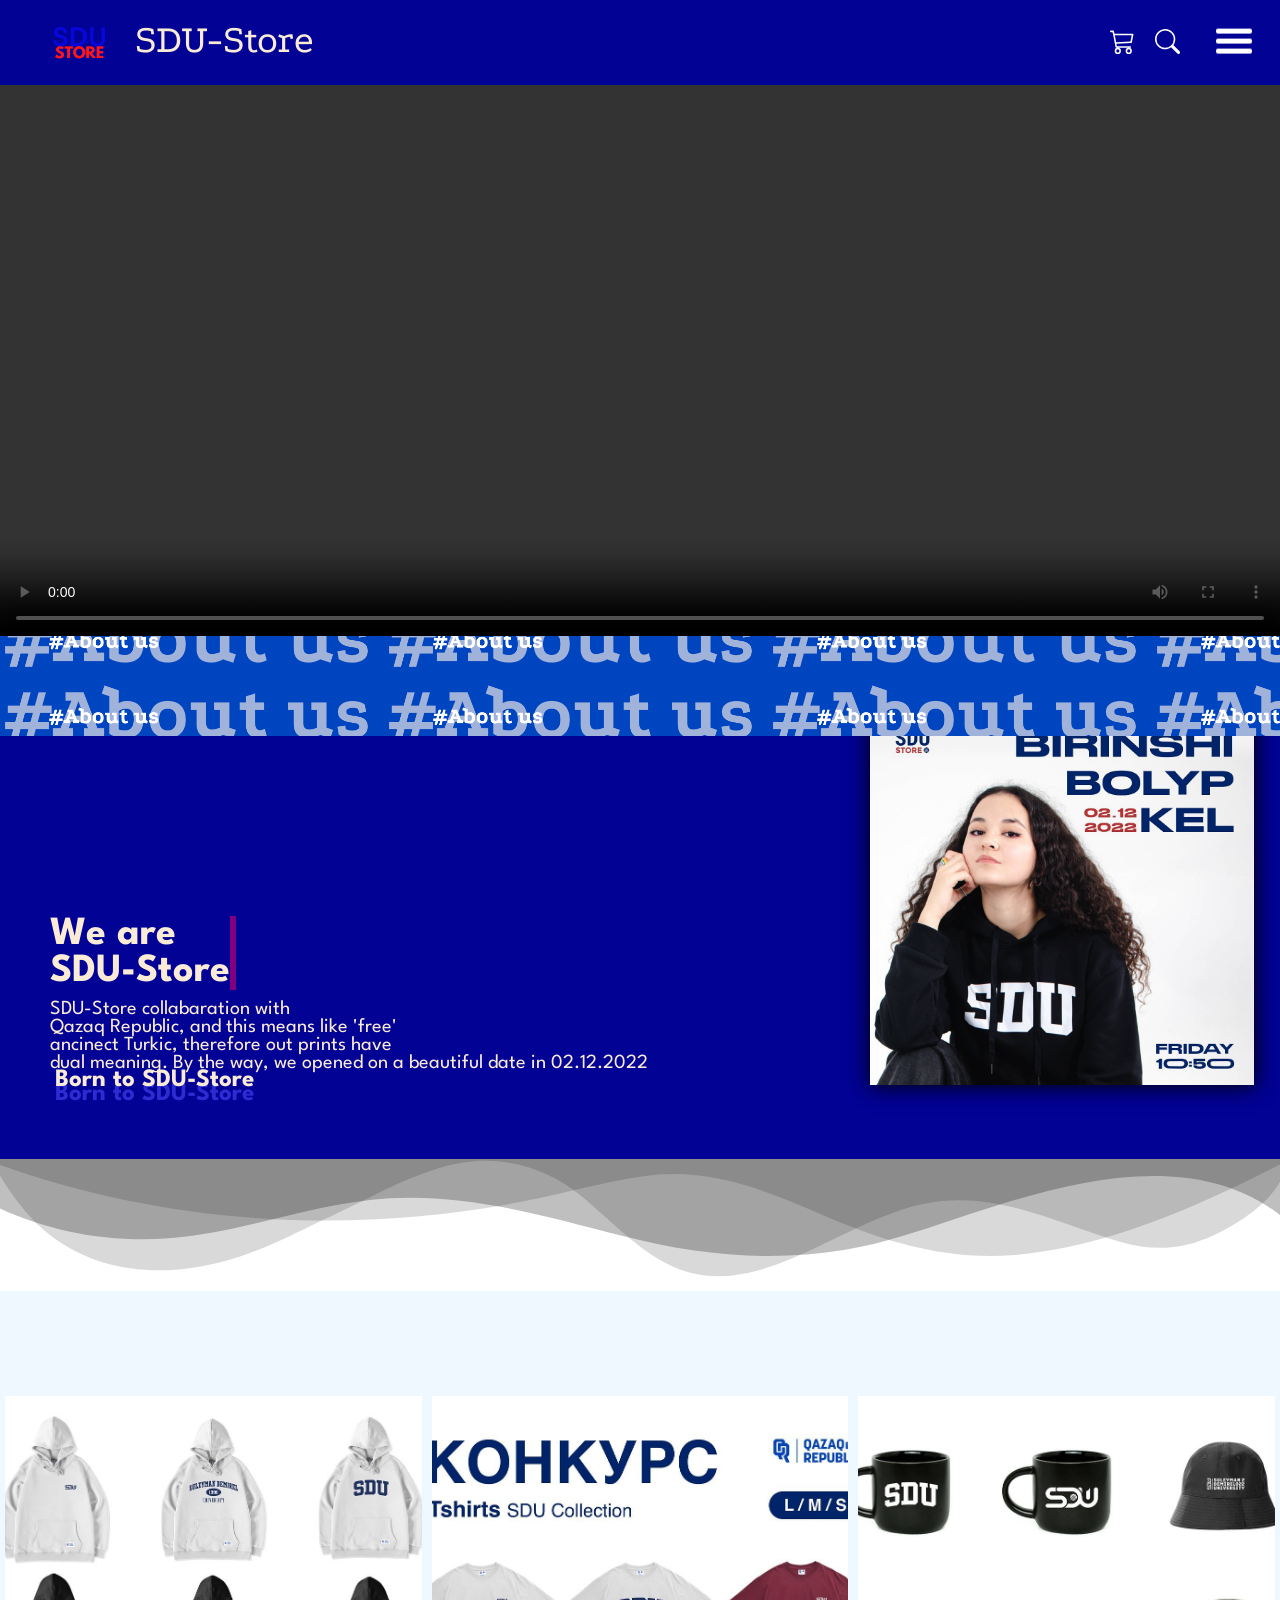
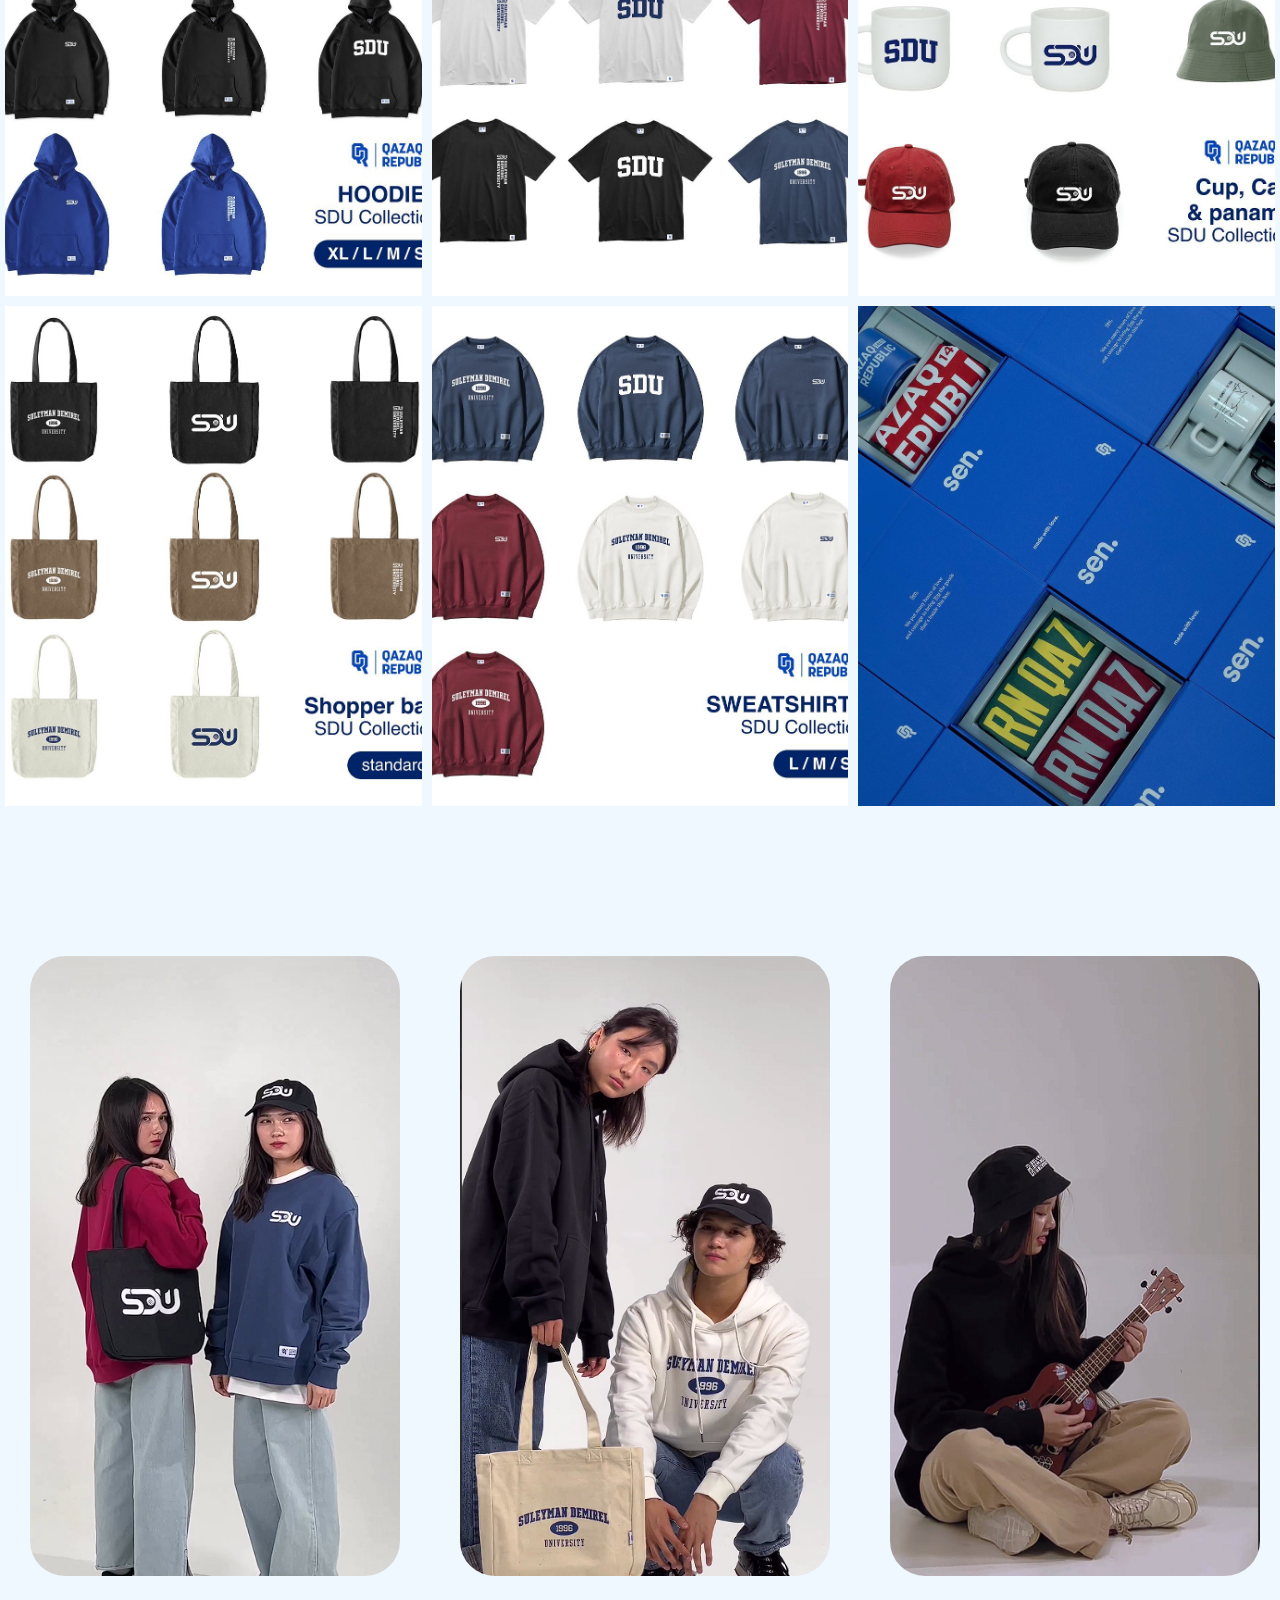
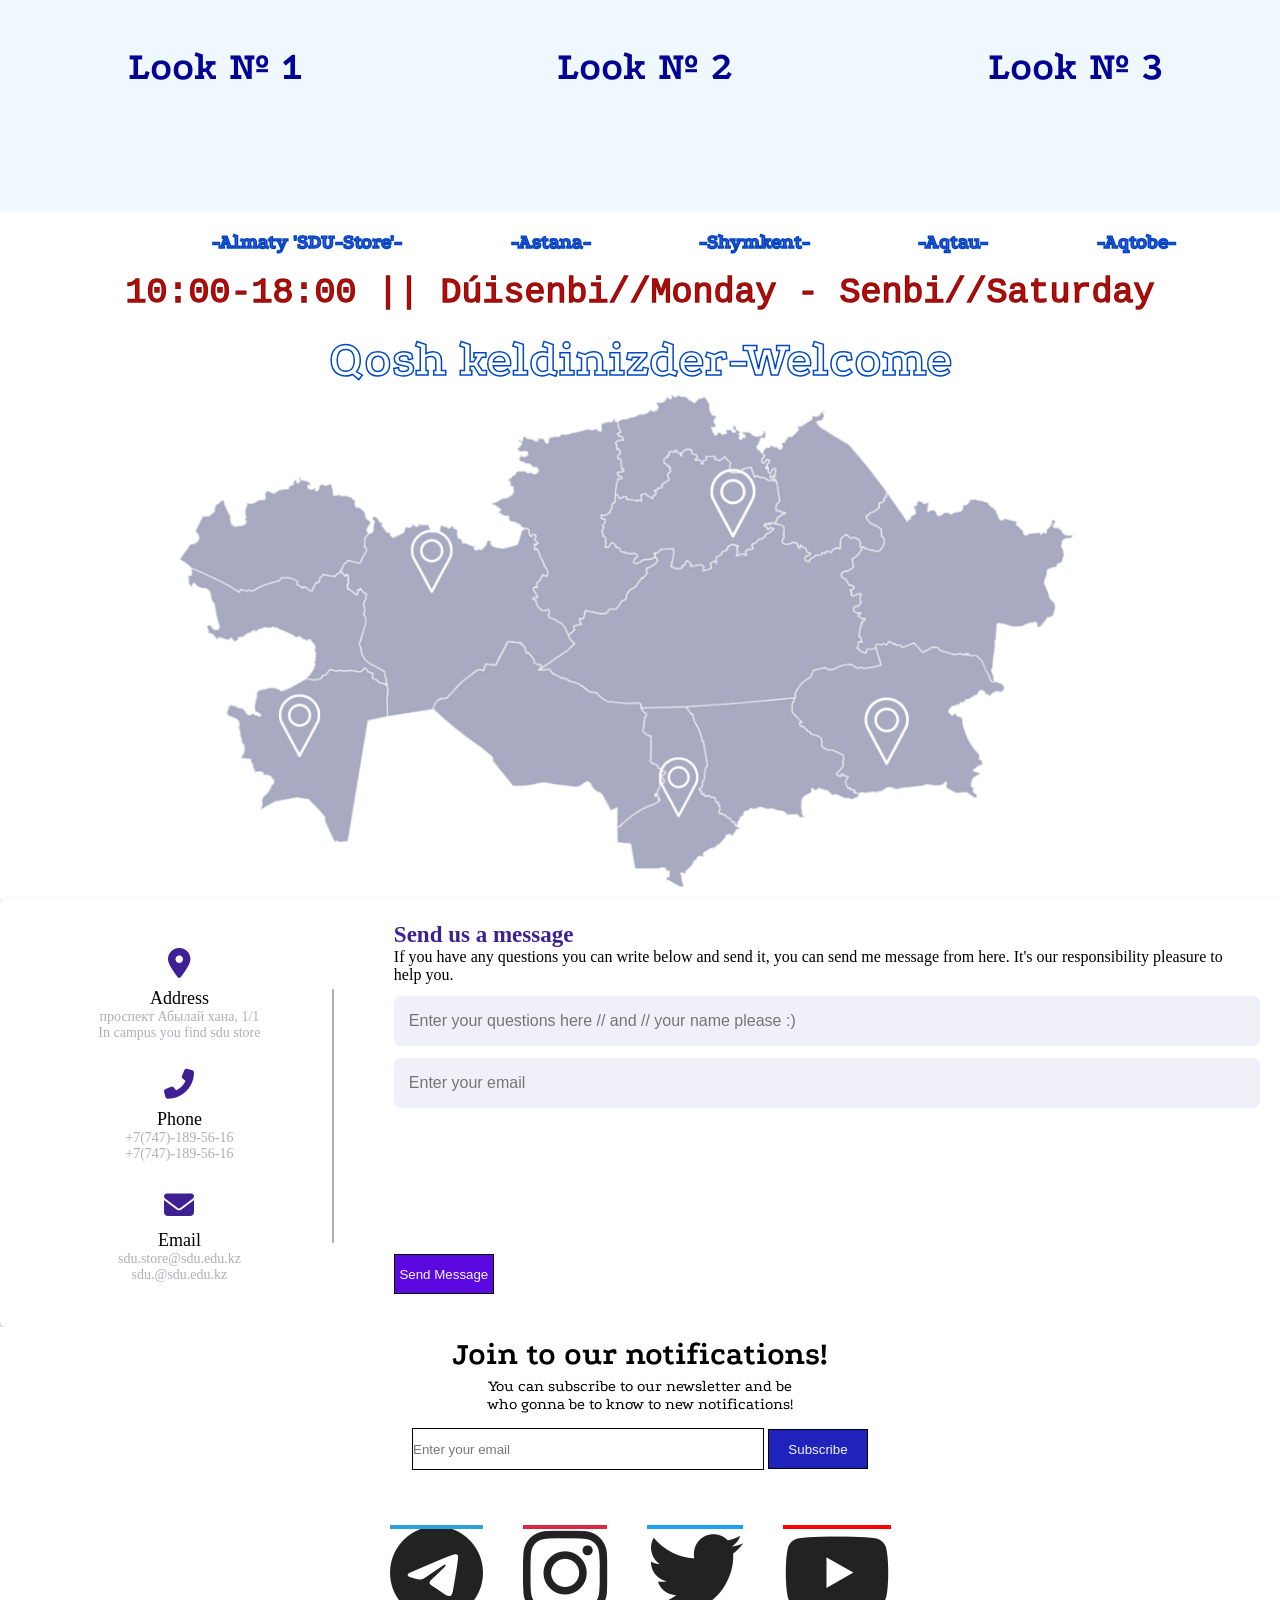
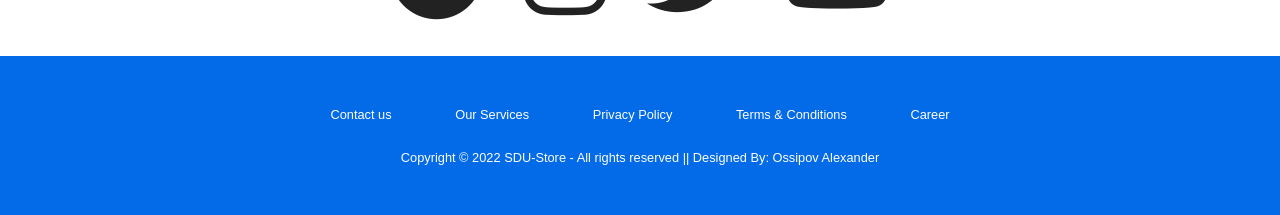
==== commit c56b77c4: "Updated added a litle bit animation" ====
--- a/index.html
+++ b/index.html
@@ -54,9 +54,6 @@
  <div class="sidebar" id="sidebar">
     <ul class="sidebar__menu">
         <li class="menu__item">
-            <a href="./login.html" class="menu__link">Log In</a>
-        </li>
-        <li class="menu__item">
             <a href="#about_us" class="menu__link">About us</a>
         </li>
         <li class="menu__item">
@@ -74,6 +71,7 @@
     </ul>
 </div>
 <!--------------------END HERE-------------------->
+
 
 
 <!------------- VIDEO CONTENT --------------->
--- a/style.css
+++ b/style.css
@@ -11,6 +11,10 @@
 body{
     margin: 0 auto;
     padding: 0 auto;
+}
+
+html{
+    scroll-behavior: smooth;
 }
 
 /* <!-- This is gonna be header main site for SDU-Store --> */
@@ -222,6 +226,7 @@
 
 /* <!-- HERE GONNA BE A SIDEBAR OF SDU-STORE --> */
 
+
 .sidebar {
     position: fixed;
     top: 85px;
@@ -270,15 +275,25 @@
     margin: 90px 0 0 100px;
     z-index: 2;
     color:antiquewhite;
-    flex-direction: row;
+    display: inline-block;
+    border-right: 0.15em solid purple;
+    animation:blink 0.3s step-end infinite alternate, typing 3s steps(20);
+}
+
+@keyframes blink{
+    50%{
+        border-color:transparent;
+    }
 }
 
 .main_text p{
+    display: flex;
     font-family: 'Spartan' , sans-serif;
     font-size: 20px;
     margin: 20px 0 0 100px;
     color: antiquewhite;
     flex-direction: row;
+    
 }
 
 .main_text pre{
@@ -289,6 +304,19 @@
     z-index: 4;
     color:#2c2cd2;
     flex-direction: row;
+    animation: wheel-animation 2s
+    infinite;
+}
+
+@keyframes wheel-animation{
+    0%{
+        opacity: 1;
+        transform: translateY(-.9rem);
+    }
+    100%{
+        opacity: 0;
+        transform:translateY(.9rem);
+    }
 }
 
 #first_place_on_the_page{
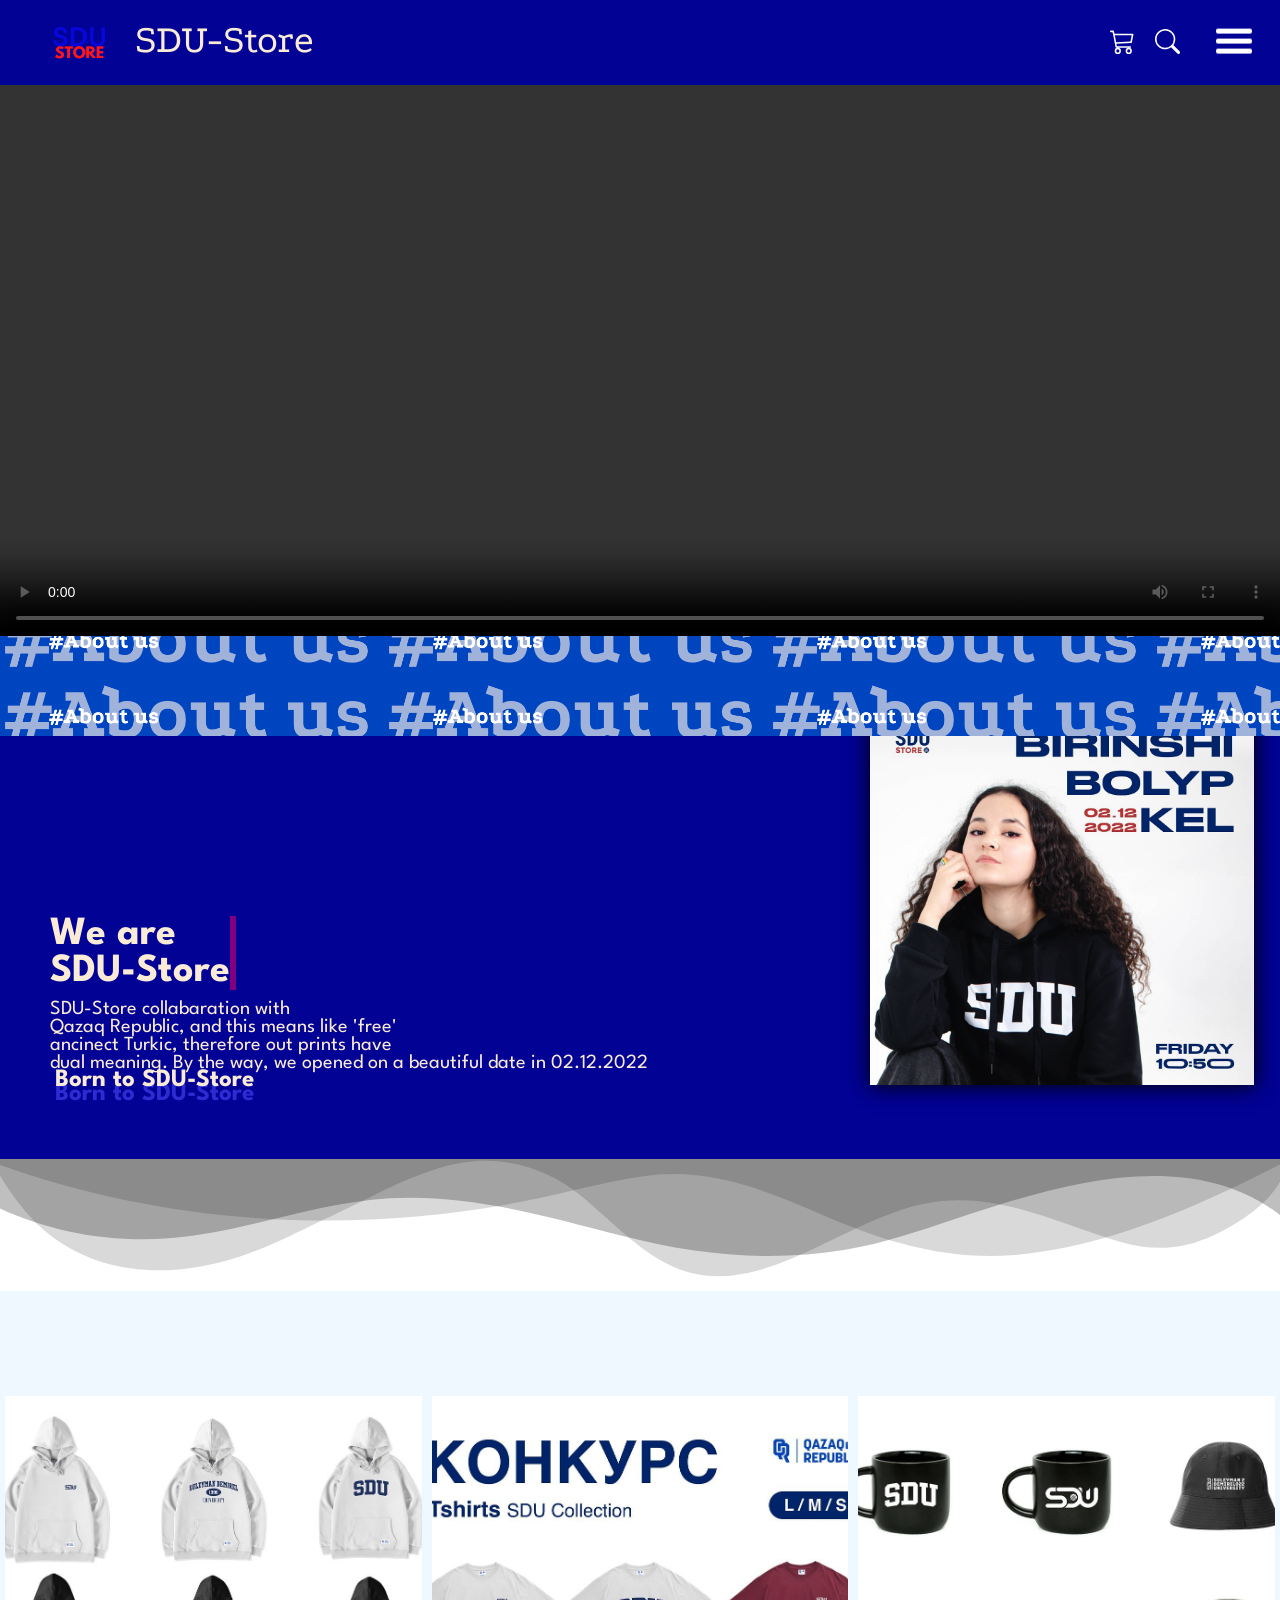
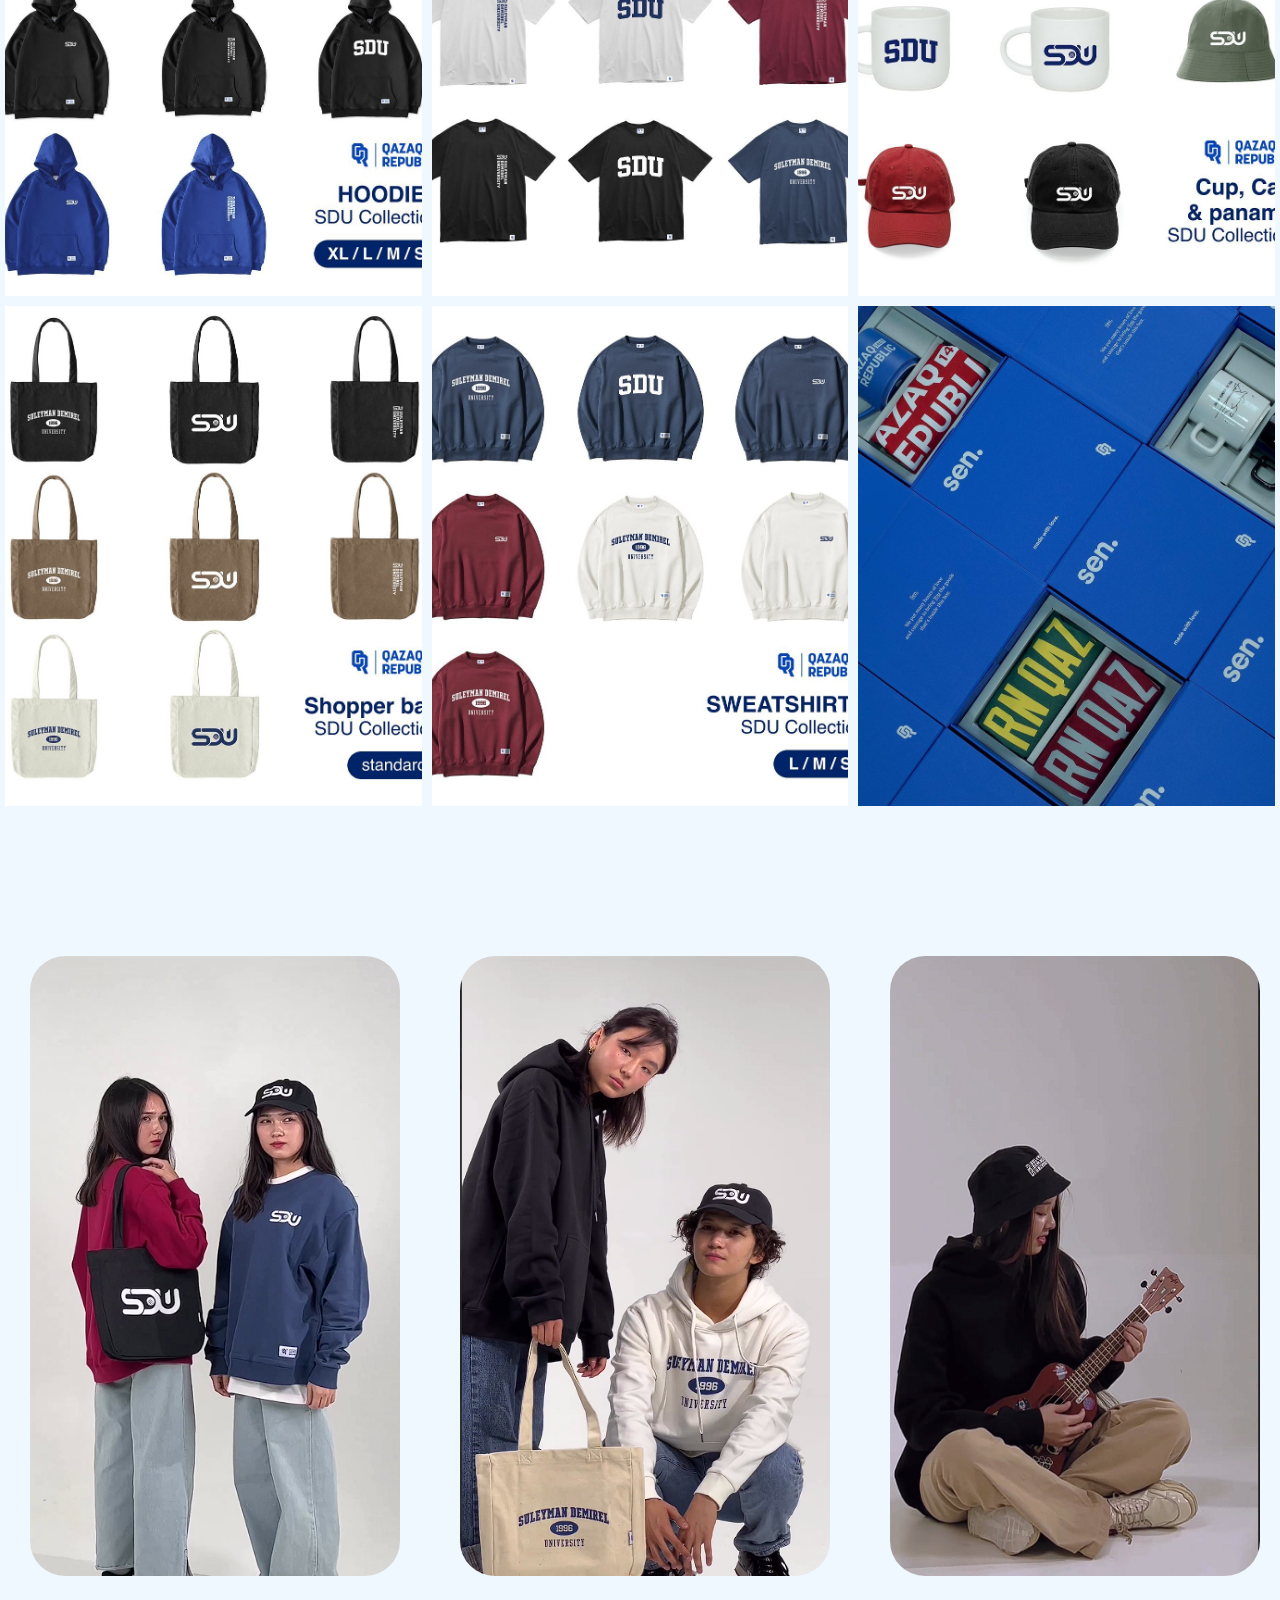
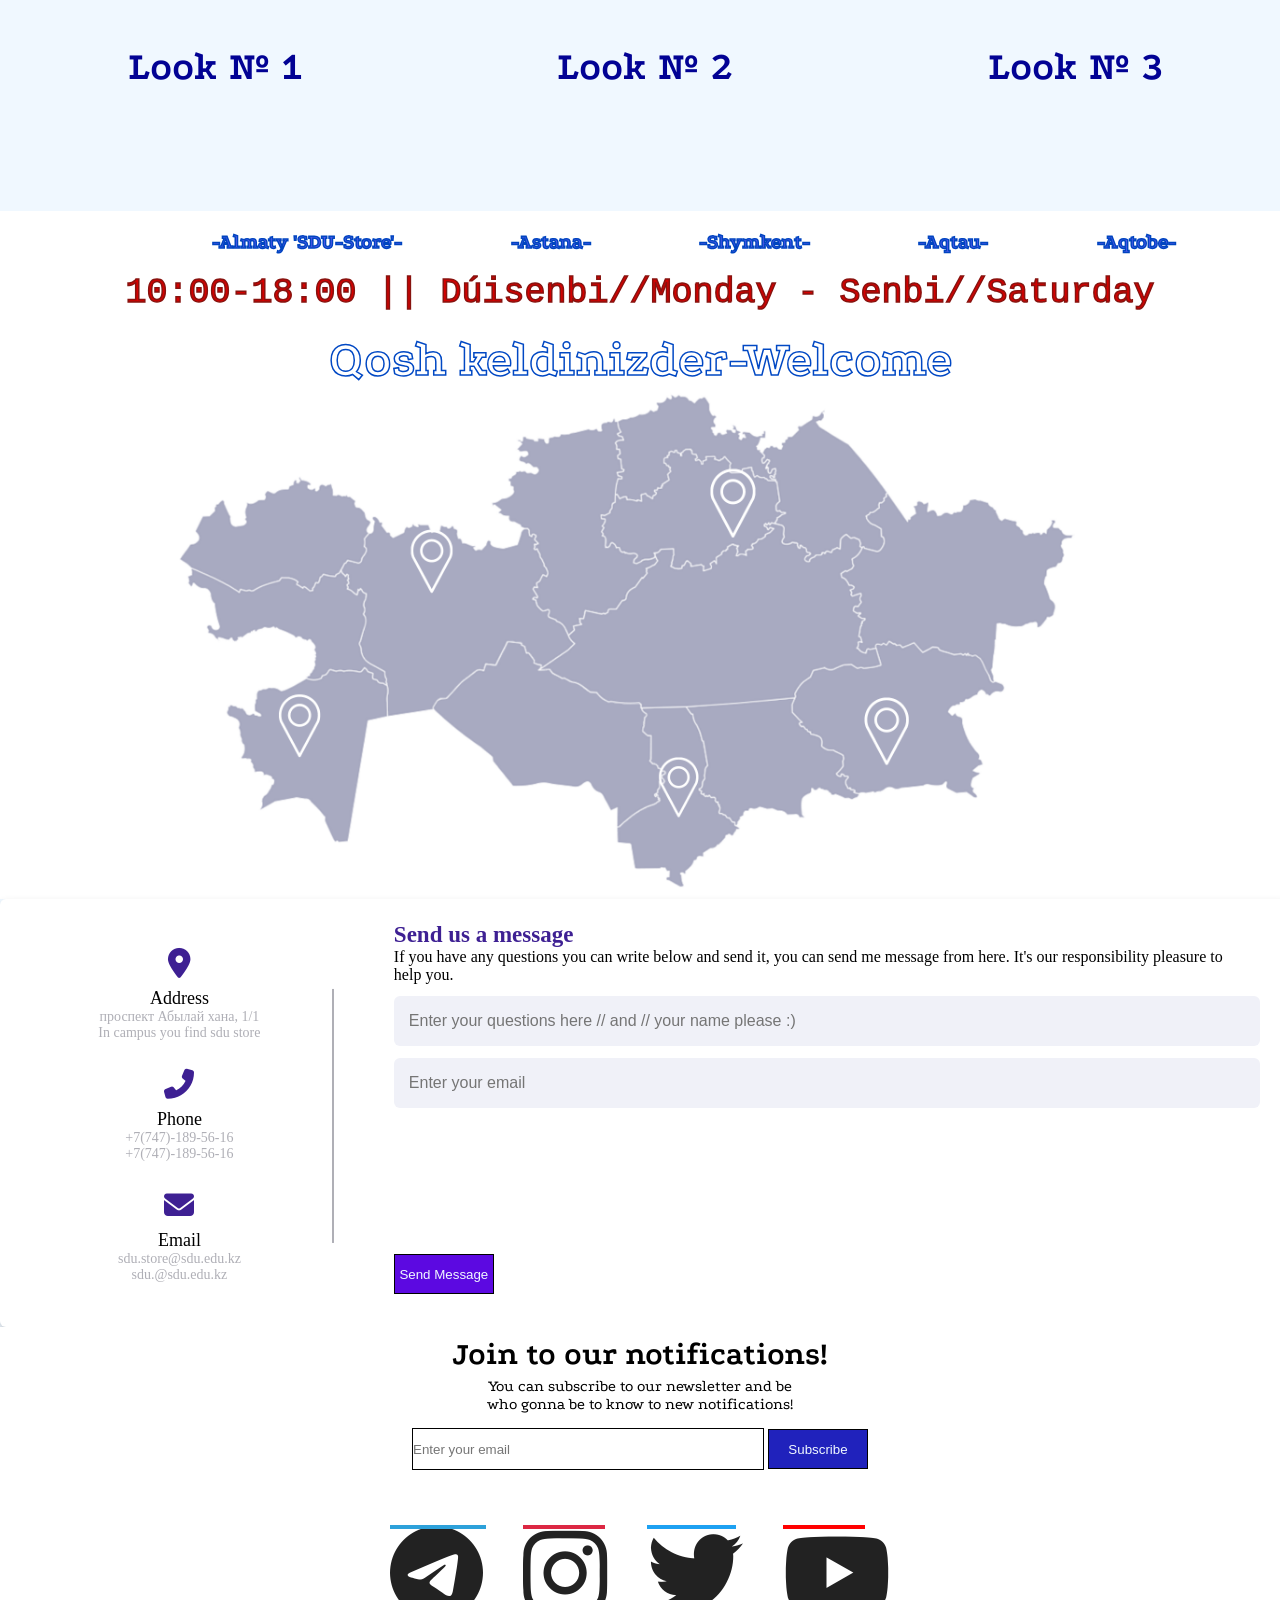
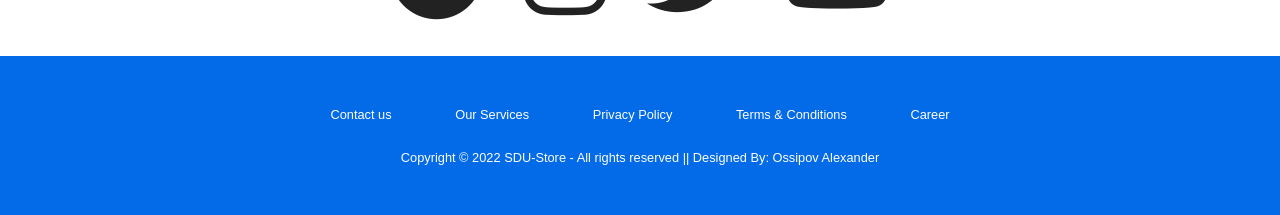
==== commit 64e004ef: "Updated added any things" ====
--- a/index.html
+++ b/index.html
@@ -11,6 +11,8 @@
     <link href="https://fonts.googleapis.com/css2?family=Roboto+Condensed&display=swap" rel="stylesheet">
     <link href="https://fonts.googleapis.com/css2?family=Podkova:wght@800&display=swap" rel="stylesheet"> 
     <link href="https://fonts.googleapis.com/css2?family=Spartan:wght@500&display=swap" rel="stylesheet">
+    <link href="https://fonts.googleapis.com/css?family=Merriweather:400,900,900i" rel="stylesheet">
+    <link rel="stylesheet" href="https://maxcdn.bootstrapcdn.com/font-awesome/4.5.0/css/font-awesome.min.css">
     
     <title>SDU-STORE</title>
 </head>
@@ -66,13 +68,11 @@
             <a href="#contacts" class="menu__link">Contacts</a>
         </li>
         <li class="menu__item">
-            <a href="./HW7.1/index.html" class="menu__link">Game :)</a>
+            <a href="./Game/index.html" class="menu__link">Game :)</a>
         </li>
     </ul>
 </div>
 <!--------------------END HERE-------------------->
-
-
 
 <!------------- VIDEO CONTENT --------------->
 <div class="video">
@@ -268,7 +268,6 @@
     </div>
 </div>        
 <!--------------------END HERE-------------------->
-
 <!-- HERE GONNA BE A ANY LINCS TO OUR TELEGRAM INSTAGRAM..... -->
 <div class="subscribe" style="position: relative; height: 280px;">
     <form>
@@ -279,13 +278,15 @@
     </form>
     <div class="lastwords">
         <ul>
-            <li><a href="#"><i class="fa-brands fa-telegram telegram"></i></a></li>
-            <li><a href="#"><i class="fa-brands fa-instagram instagram"></i></a></li>
-            <li><a href="#"><i class="fa-brands fa-twitter twitter"></i></a></li>
-            <li><a href="#"><i class="fa-brands fa-youtube youtube"></i></a></li>
+            <li><a href="https://www.telegram.com/sdu.store/"><i class="fa-brands fa-telegram telegram"></i></a></li>
+            <li><a href="https://www.instagram.com/sdu.store/"><i class="fa-brands fa-instagram instagram"></i></a></li>
+            <li><a href="https://www.twitter.com/sdu.store/"><i class="fa-brands fa-twitter twitter"></i></a></li>
+            <li><a href="https://www.youtube.com/sdu.store/"><i class="fa-brands fa-youtube youtube"></i></a></li>
         </ul>
 </div>
 <!--------------------END HERE-------------------->
+
+
 
 <!-- Footer -->
 <footer>
@@ -305,10 +306,12 @@
     </div>
     </div>
 </footer>
-
-<!--------------------END HERE-------------------->
+<!--------------------END HERE-------------------->
+<!-- <a href="#" class="back_to_top"></a> -->
+
 
 <script type="text/javascript" src=script.js></script>
-<script src="https://ajax.googleapis.com/ajax/libs/jquery/3.5.1/jquery.min.js"></script>
+<script src="jquery-3.6.1.min.js"></script><script src="jquery-3.6.1.min.js"></script>
+<script src="jquery-3.6.1.min.js"></script>
 </body>
 </html>
--- a/style.css
+++ b/style.css
@@ -649,6 +649,19 @@
 .textt{
     text-align: center;
     flex-direction: row;
+    animation: wheel-animation 2s
+    infinite;
+}
+
+@keyframes wheel-animation{
+    0%{
+        opacity: 1;
+        transform: translateY(-.9rem);
+    }
+    100%{
+        opacity: 0;
+        transform:translateY(.9rem);
+    }
 }
 
 /* HERE GONNA BE A CONTACTS */
@@ -1017,8 +1030,51 @@
     .footer .row a i{
     font-size:2em;
     margin:0% 1%;
-    }
-    
+    }  
+
+    /* .back_to_top{
+        position: fixed;
+        right: 10px;
+        bottom:200px;
+        width:50px;
+        height:50px;
+        border-color: transparent;
+        border-radius:50%;
+        background-color: #0148c4;
+        display: none;
+    }
+
+    .back_to_top:hover,
+    .back_to_top:focus{
+        filter: brightness(1.5);
+        outline: none;
+    }    
+
+    .back_to_top::before,
+    .back_to_top::after{
+        content: '';
+        position: absolute;
+        top:50%;
+        left: 50%;
+        transform: translate(-50%,-50%);
+    }
+
+    .back_to_top::before{
+        width:5px;
+        height:25px;
+        border-top-left-radius: 3px;
+        border-top-right-radius: 3px;
+        background-color: #1da1f2;
+    } */
+
+    /* .back_to_top::after{
+        width: 15px;
+        height: 15px;
+        transform: translate(-50%,-50%) rotate(45deg);
+        border-top: 5px solid #1da1f2;
+        border-left: 5px solid #1da1da;
+    } */
+
 /* MOBILE ADAPTATION  */
 @media(max-width:1630px){
     .city{
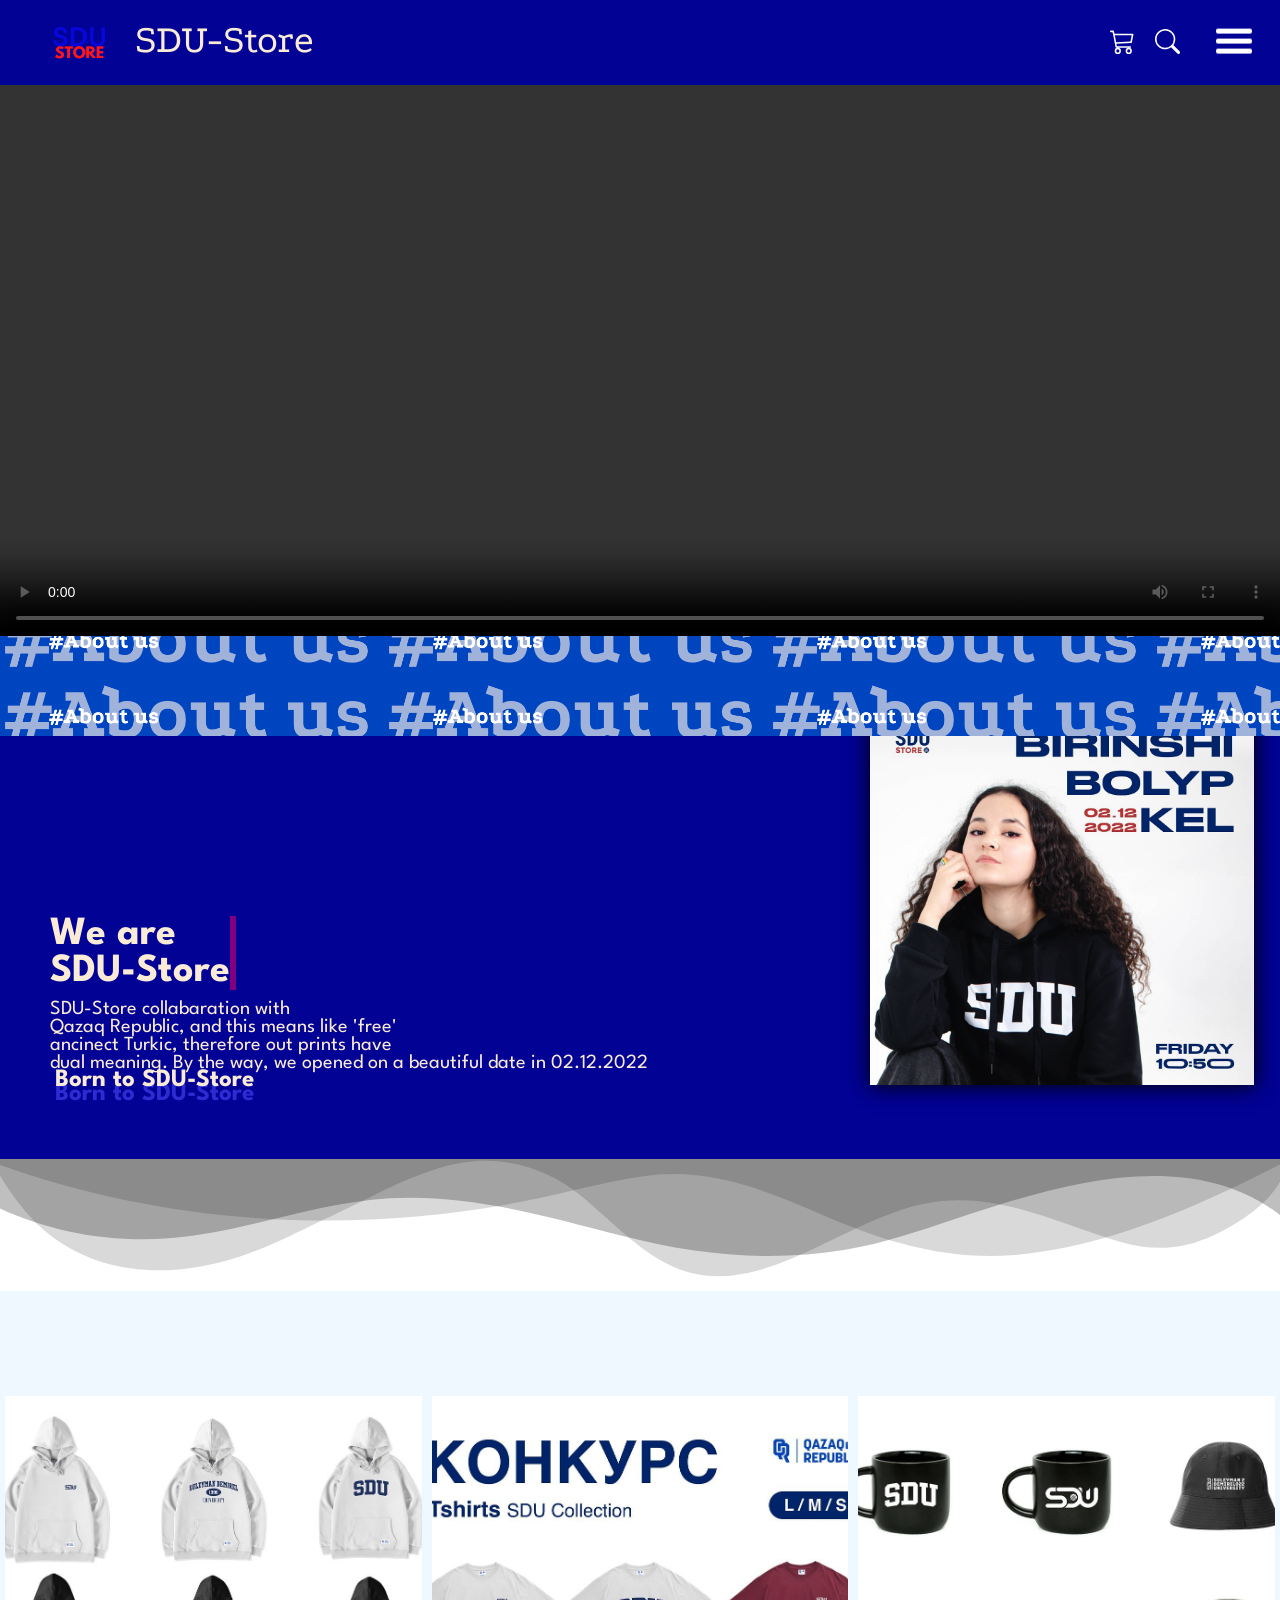
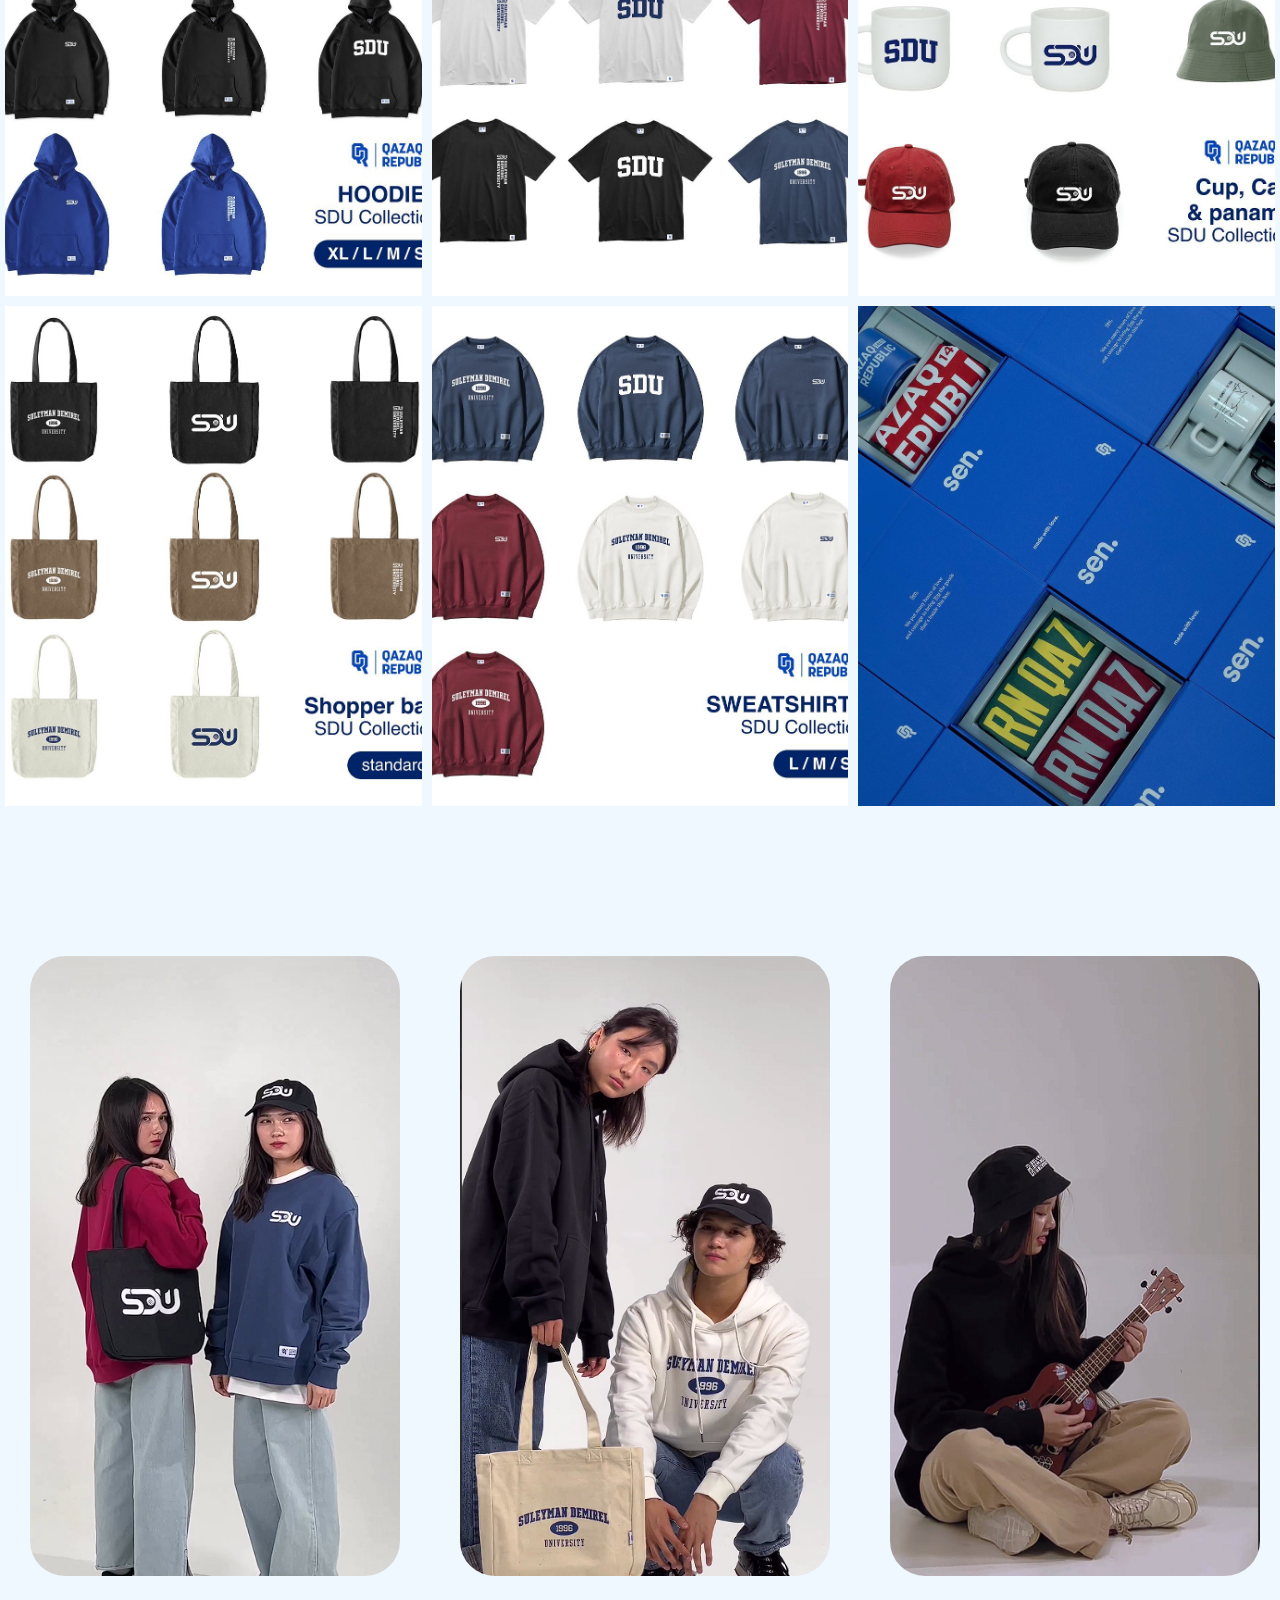
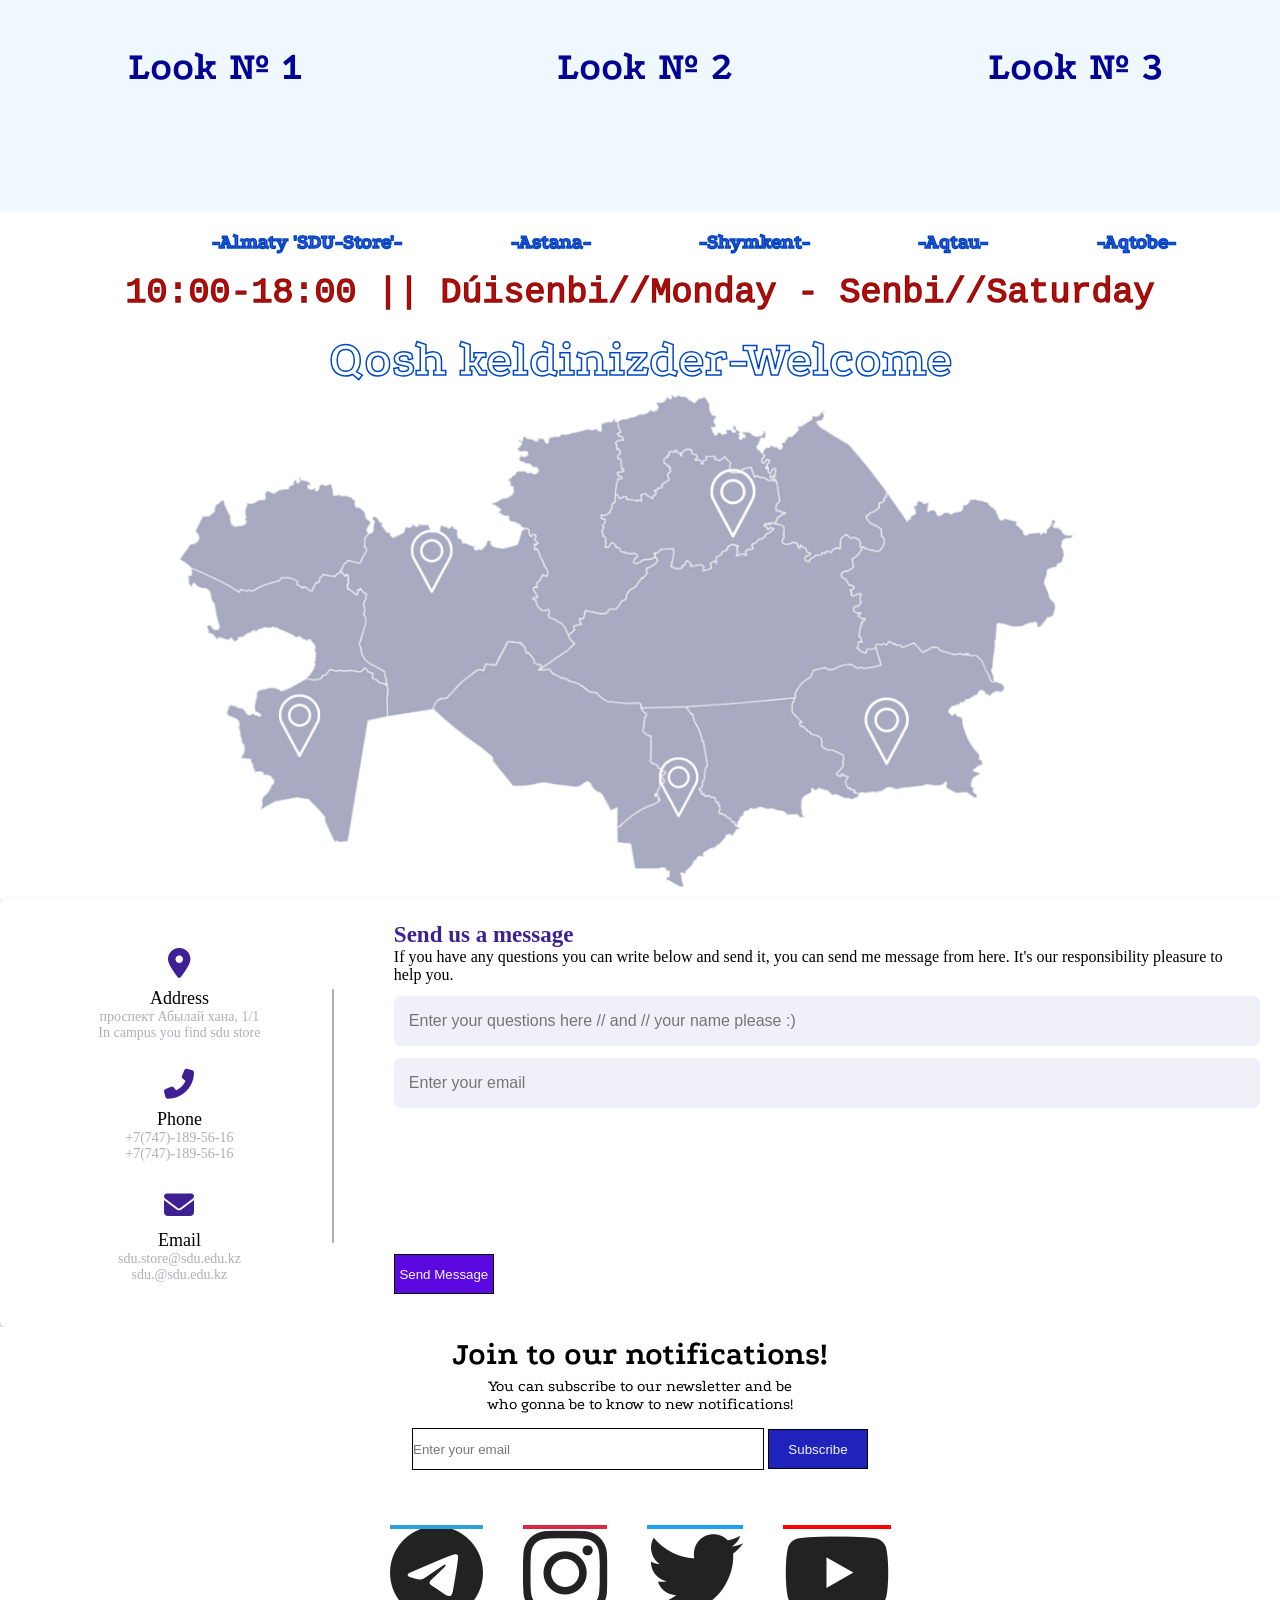
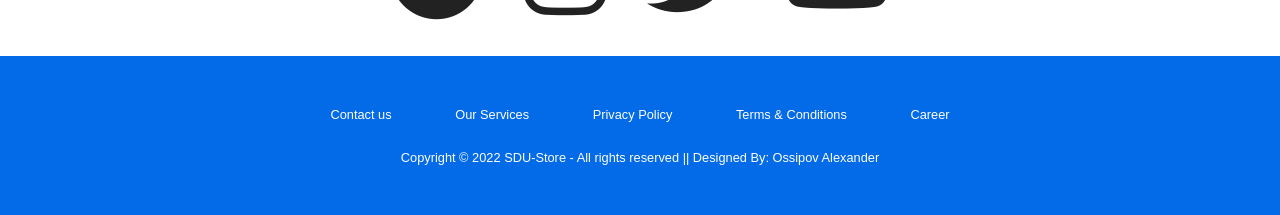
==== commit aadd48a2: "Updated v 1.0" ====
--- a/index.html
+++ b/index.html
@@ -12,7 +12,6 @@
     <link href="https://fonts.googleapis.com/css2?family=Podkova:wght@800&display=swap" rel="stylesheet"> 
     <link href="https://fonts.googleapis.com/css2?family=Spartan:wght@500&display=swap" rel="stylesheet">
     <link href="https://fonts.googleapis.com/css?family=Merriweather:400,900,900i" rel="stylesheet">
-    <link rel="stylesheet" href="https://maxcdn.bootstrapcdn.com/font-awesome/4.5.0/css/font-awesome.min.css">
     
     <title>SDU-STORE</title>
 </head>
